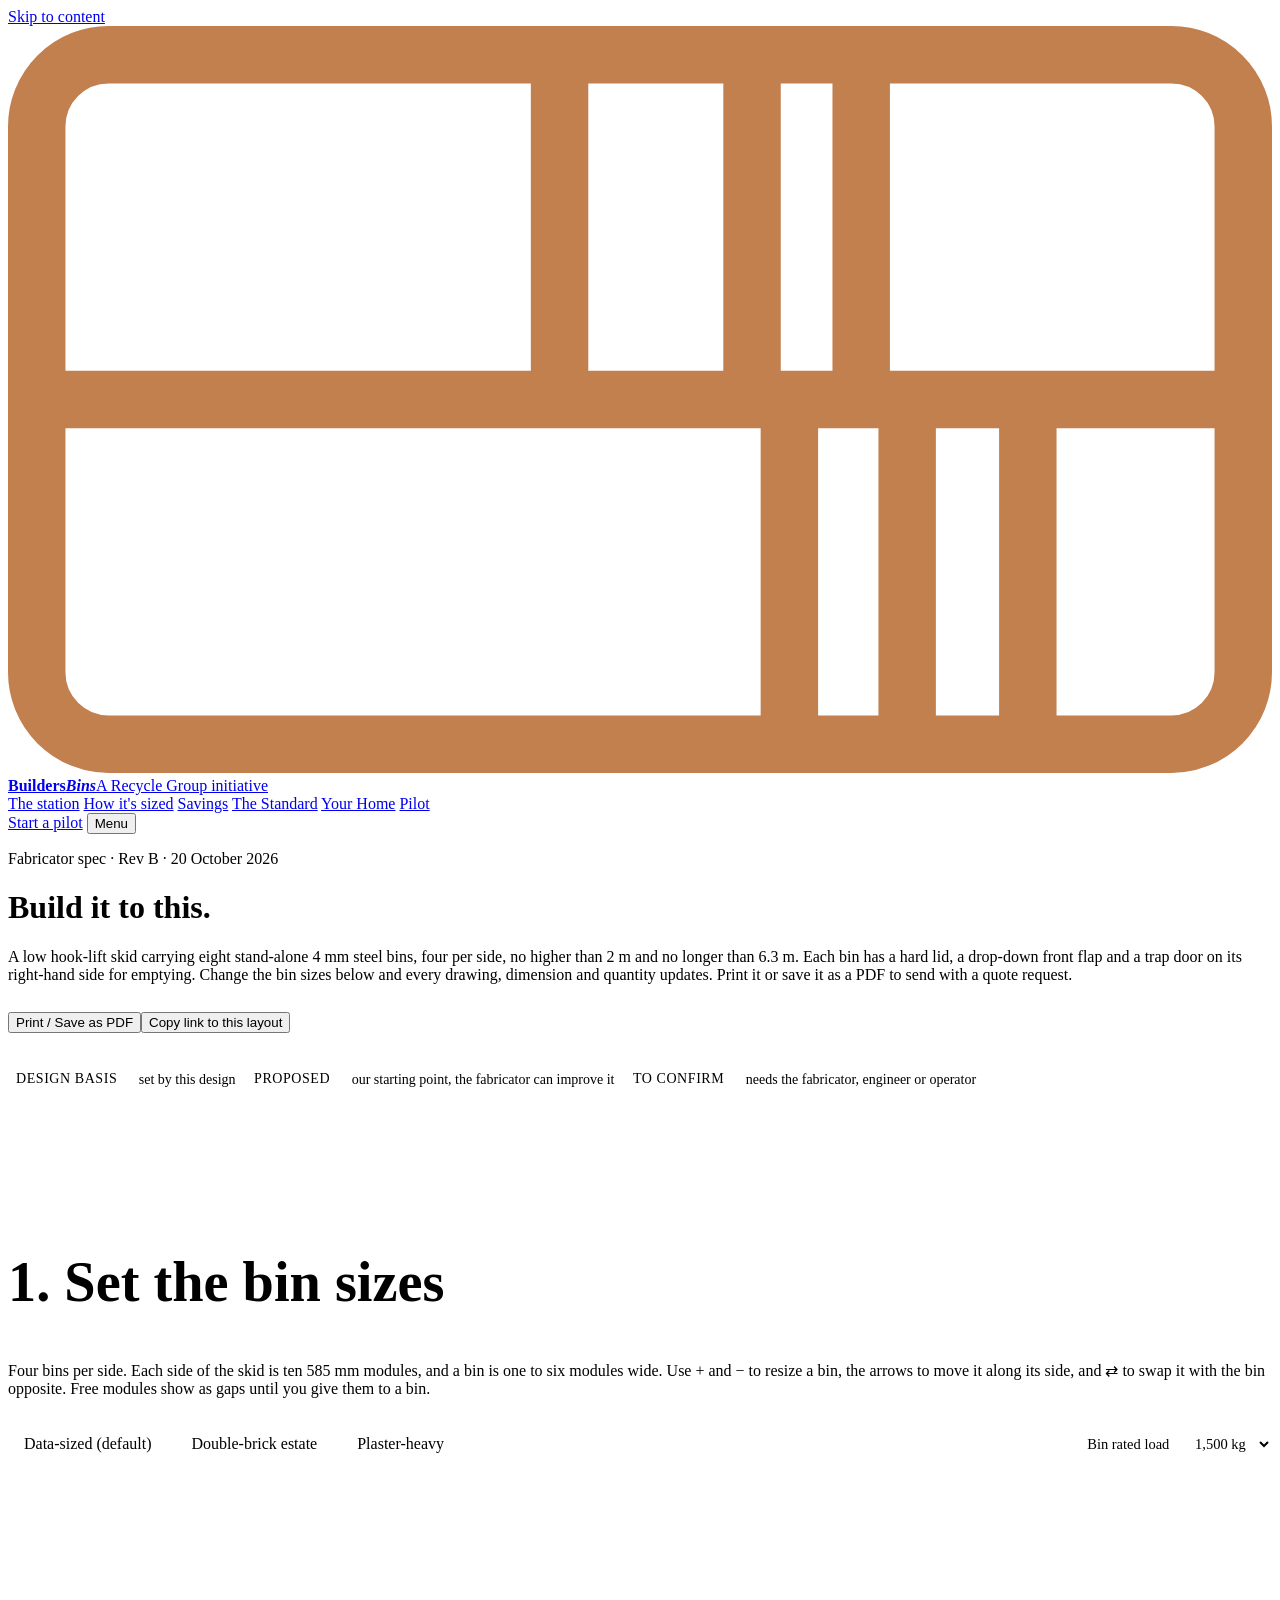
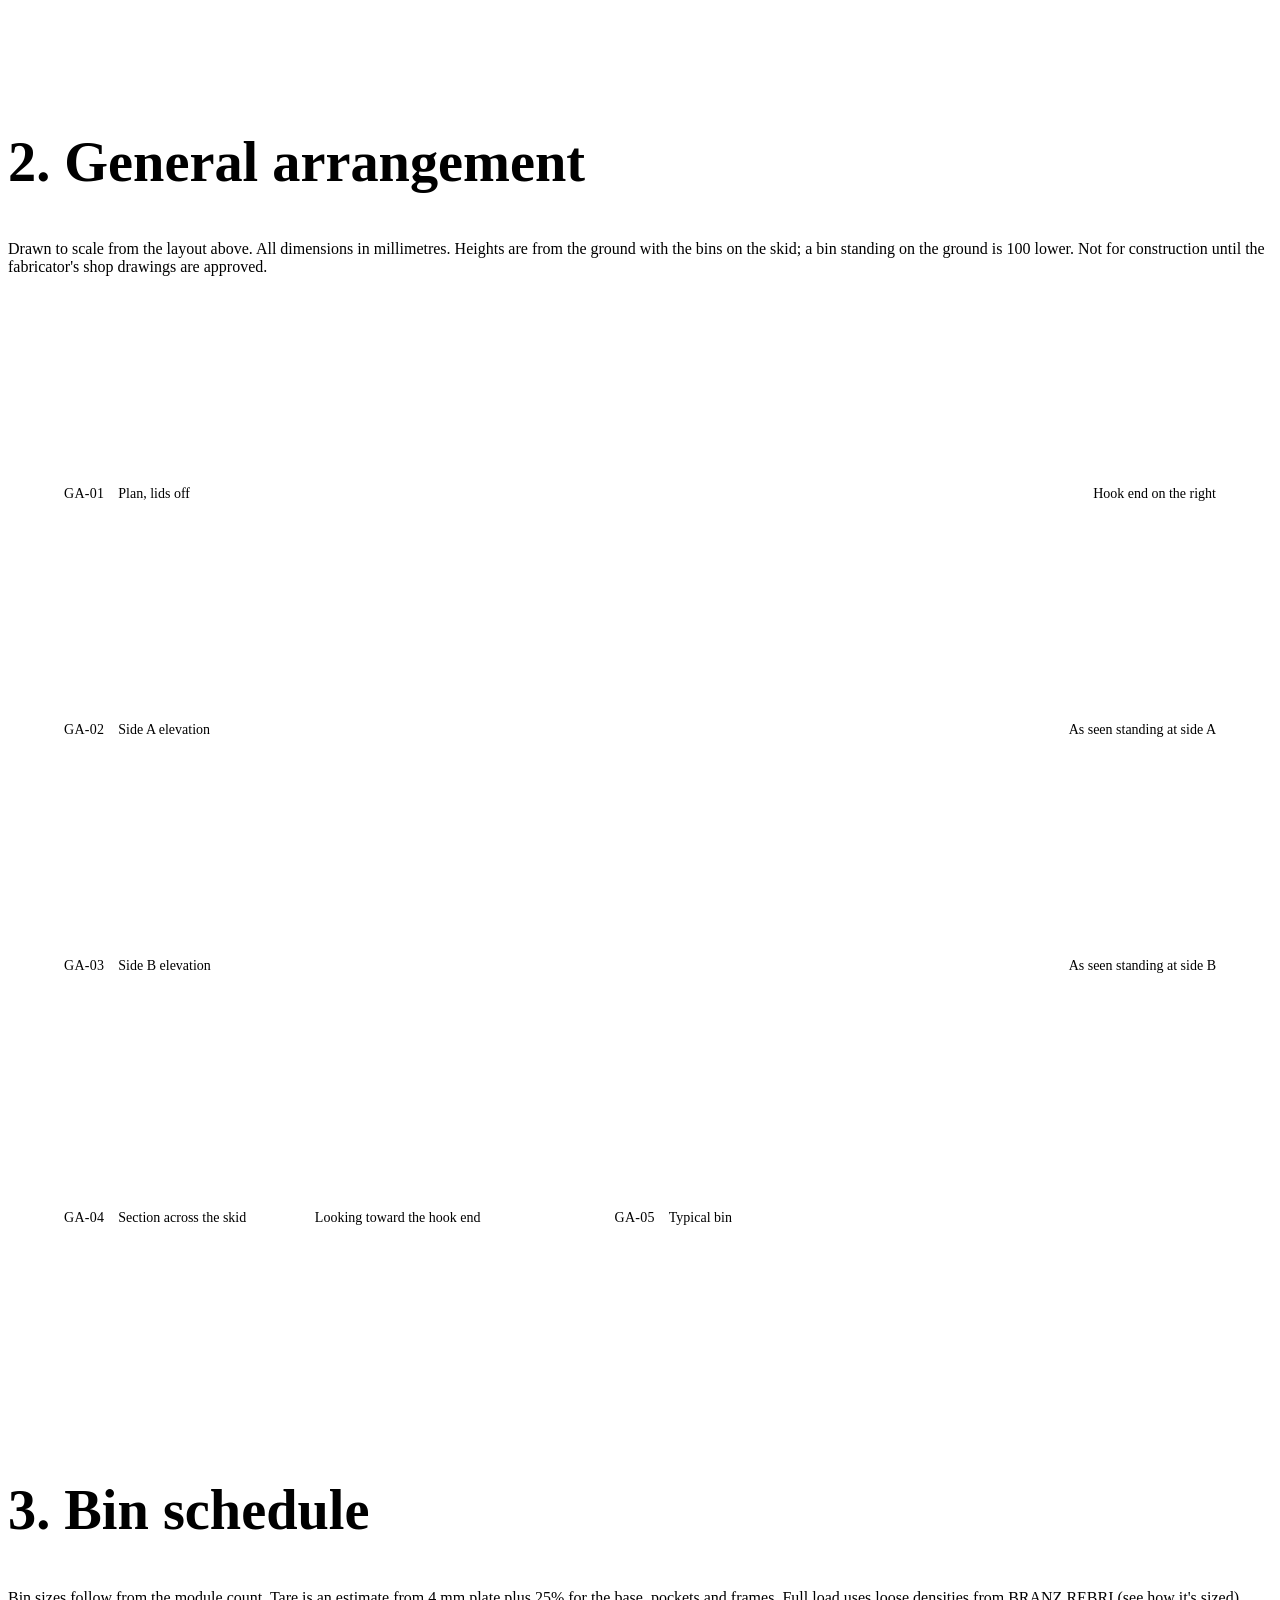
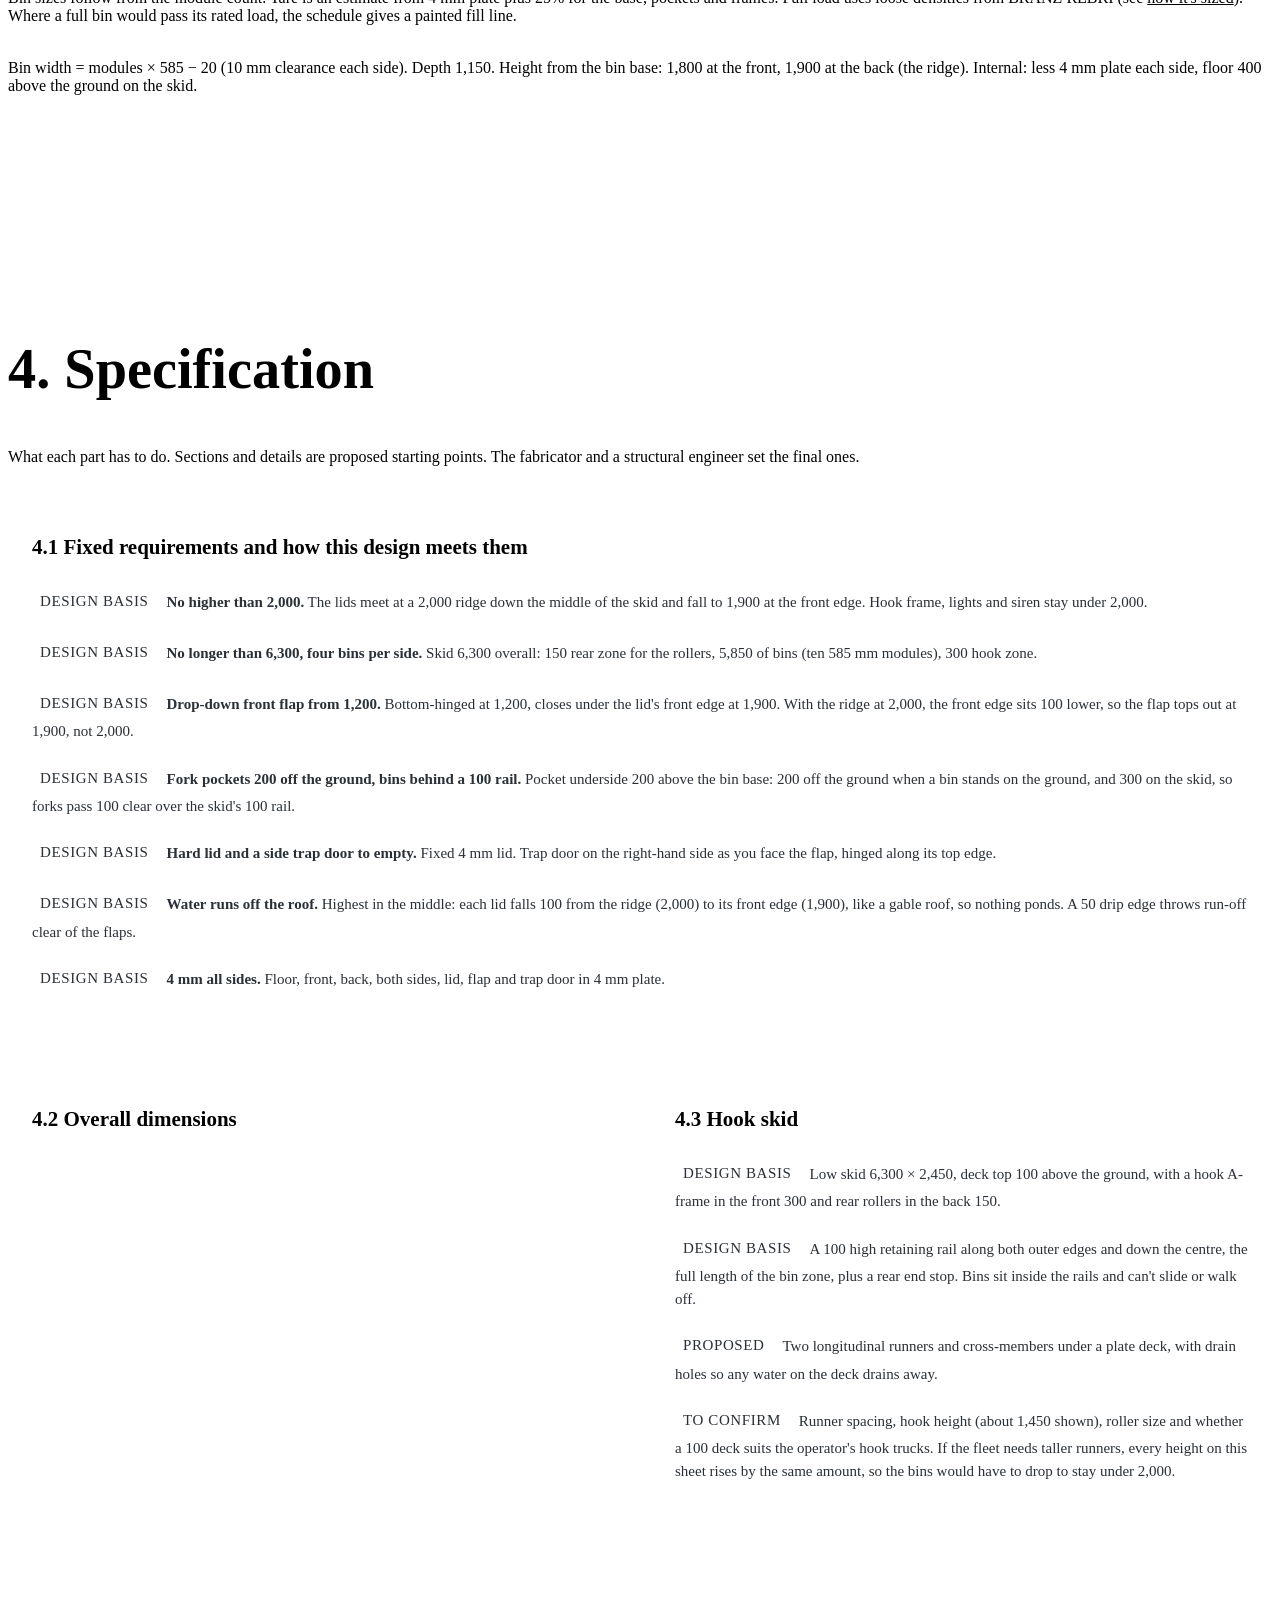
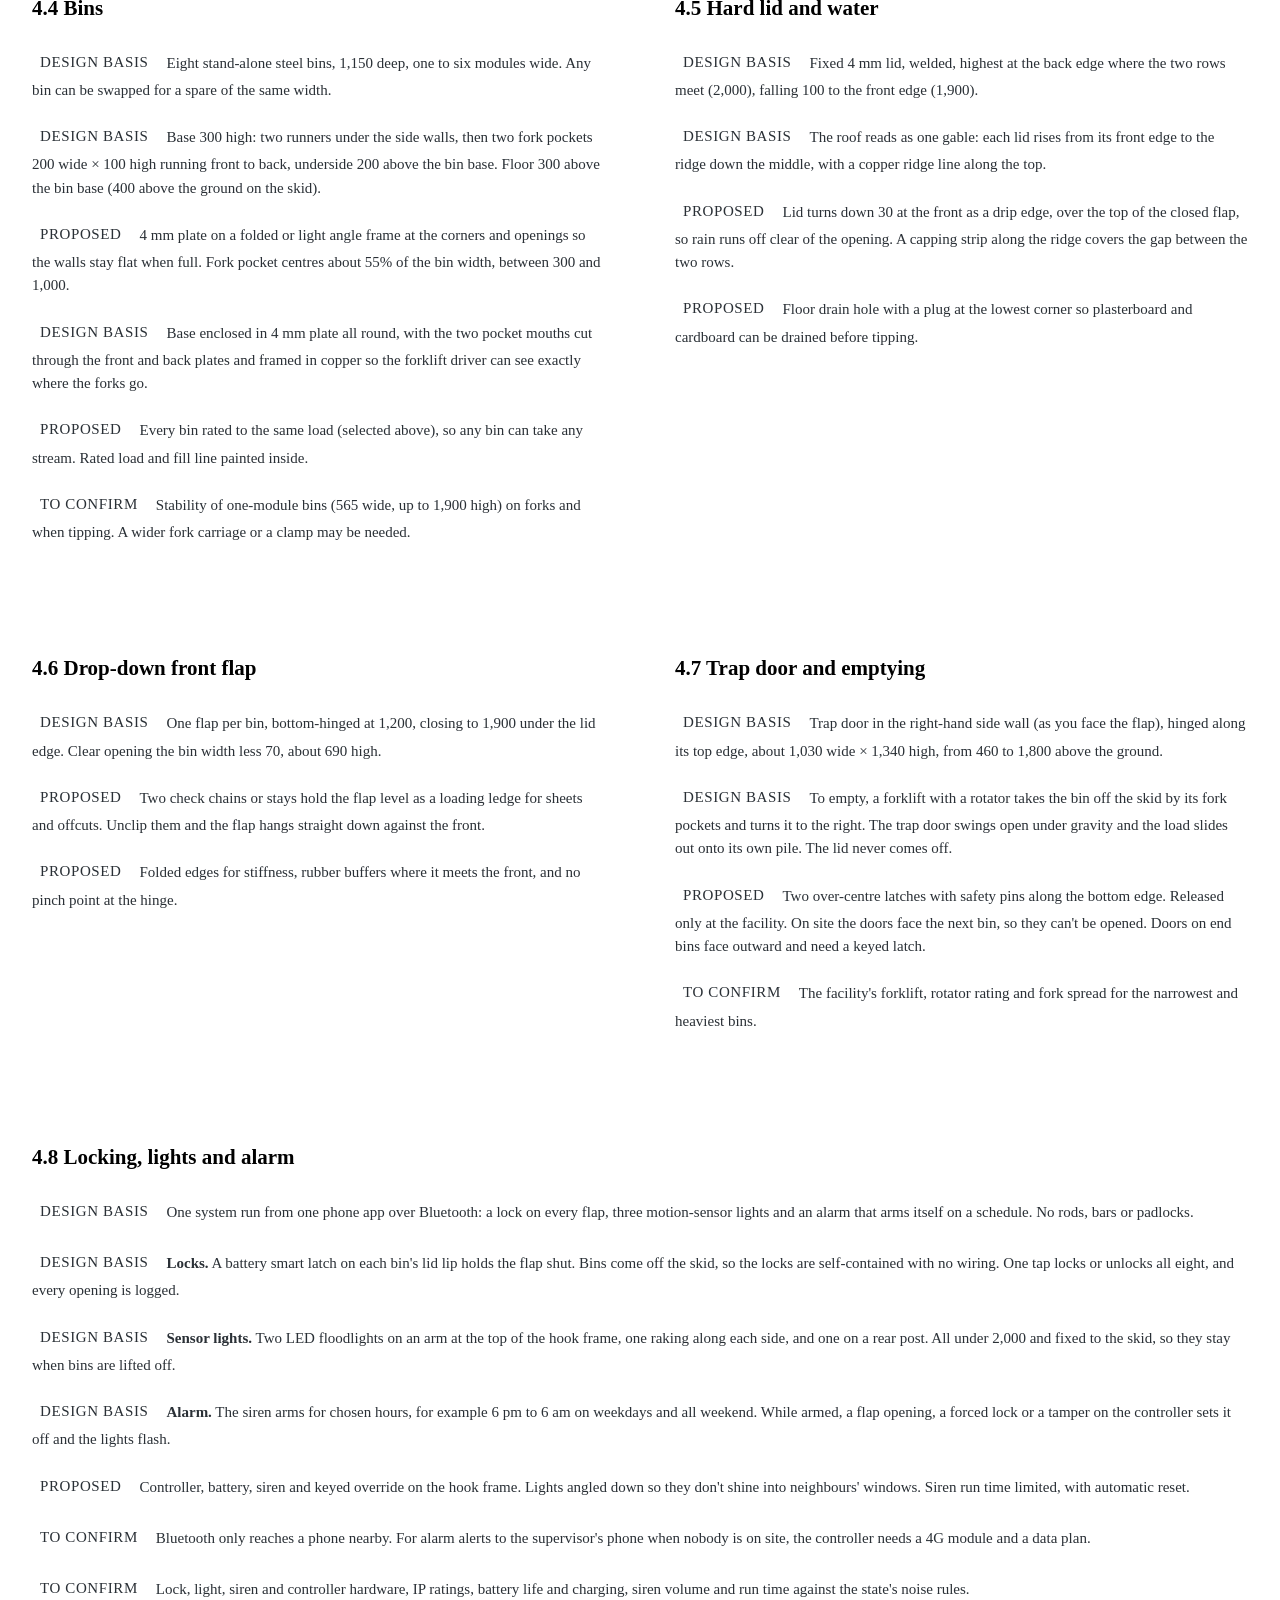
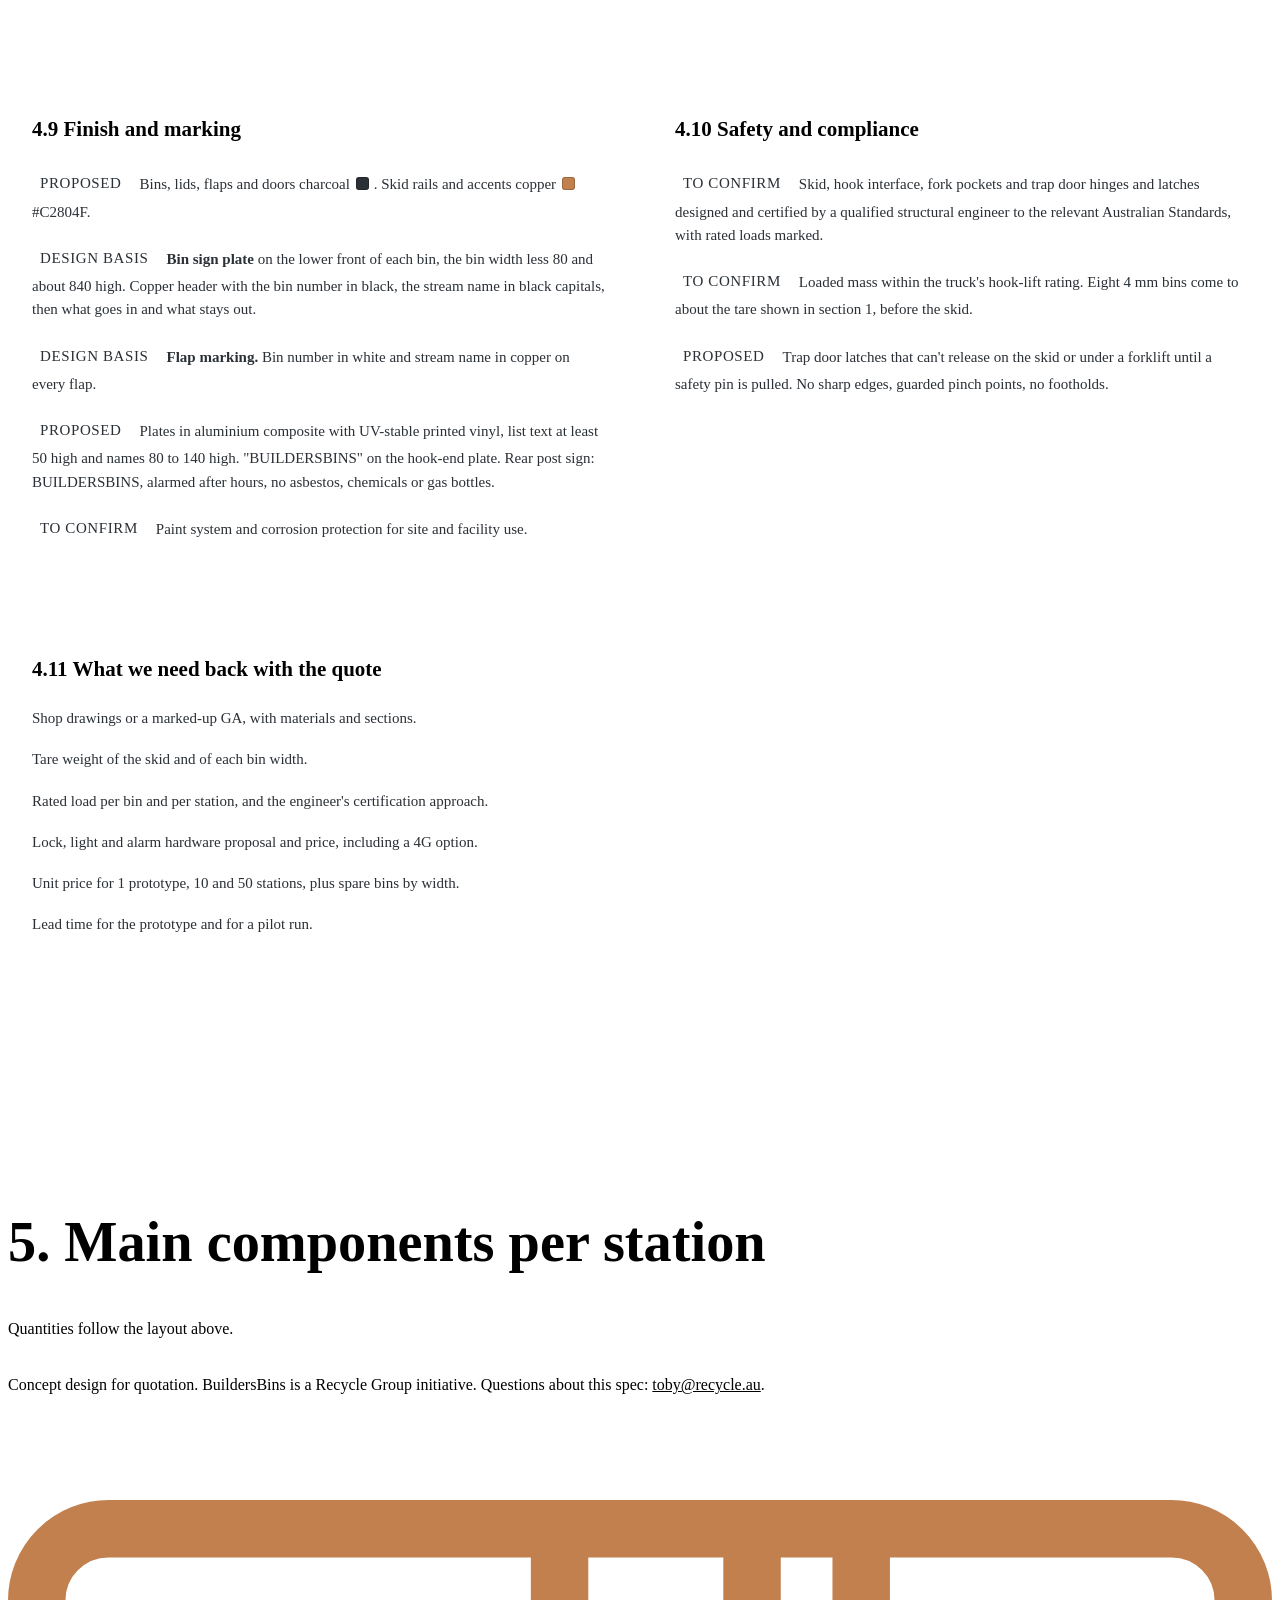
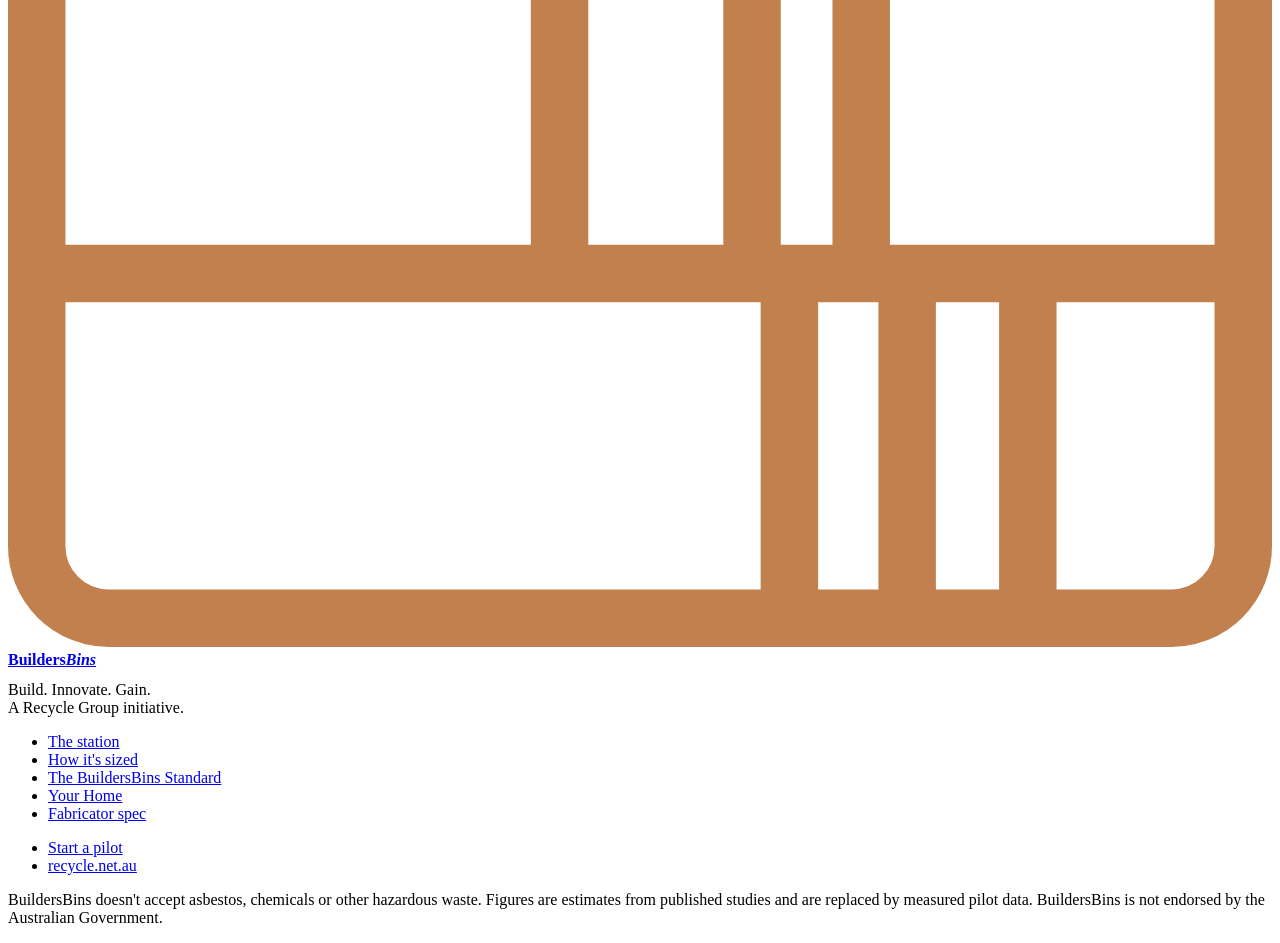
==== spec.html @ a7ca4de5 "Bins: fork pockets as copper-framed holes in an enclosed base; lids read as one gable with a copper " ====
<!doctype html>
<html lang="en-AU">
<head>
<meta charset="utf-8">
<meta name="viewport" content="width=device-width,initial-scale=1">
<title>BuildersBins fabricator spec</title>
<meta name="description" content="General arrangement, compartment schedule and component spec for the BuildersBins station, with adjustable pod sizes.">
<meta property="og:title" content="BuildersBins — Build. Innovate. Gain.">
<meta property="og:description" content="One recycling station per new home. Eight streams. Sized by the data.">
<meta property="og:image" content="img/og.jpg">
<link rel="icon" href="img/favicon.svg" type="image/svg+xml">
<link rel="preconnect" href="https://fonts.googleapis.com"><link rel="preconnect" href="https://fonts.gstatic.com" crossorigin>
<link href="https://fonts.googleapis.com/css2?family=Archivo:wdth,wght@62..125,500..900&family=Inter:wght@400;500;600;700&display=swap" rel="stylesheet">
<link rel="stylesheet" href="css/big.css">
<link rel="stylesheet" href="css/spec.css">
</head>
<body>
<a class="skip" href="#main">Skip to content</a>
<header class="top">
  <div class="wrap">
    <a class="mark" href="./" aria-label="BuildersBins home"><svg class="logo-mark" viewBox="0 0 44 26" aria-hidden="true"><g fill="none" stroke="#C2804F" stroke-width="2"><rect x="1" y="1" width="42" height="24" rx="2.5"/><line x1="1" y1="13" x2="43" y2="13"/><line x1="19.2" y1="1" x2="19.2" y2="13"/><line x1="25.9" y1="1" x2="25.9" y2="13"/><line x1="29.7" y1="1" x2="29.7" y2="13"/><line x1="27.2" y1="13" x2="27.2" y2="25"/><line x1="31.3" y1="13" x2="31.3" y2="25"/><line x1="35.5" y1="13" x2="35.5" y2="25"/></g></svg><b>Builders<i>Bins</i></b><span>A Recycle Group initiative</span></a>
    <nav class="nav" id="nav" aria-label="Main">
      <a href="./#station">The station</a>
      <a href="method.html">How it's sized</a>
      <a href="./#savings">Savings</a>
      <a href="standard.html">The Standard</a>
      <a href="your-home.html">Your Home</a>
      <a href="./#pilot">Pilot</a>
    </nav>
    <a class="btn btn-cu" href="./#pilot">Start a pilot</a>
    <button class="menu" aria-expanded="false" aria-controls="nav">Menu</button>
  </div>
</header>
<main id="main" class="specpage">
<div class="page-hero"><div class="wrap">
  <p class="kicker">Fabricator spec · Rev B · 20 October 2026</p>
  <h1>Build it to this.</h1>
  <p>A low hook-lift skid carrying eight stand-alone 4 mm steel bins, four per side, no higher than 2 m and no longer than 6.3 m. Each bin has a hard lid, a drop-down front flap and a trap door on its right-hand side for emptying. Change the bin sizes below and every drawing, dimension and quantity updates. Print it or save it as a PDF to send with a quote request.</p>
  <div class="cta-row" style="margin-top:28px"><button type="button" class="btn btn-cu" id="printBtn">Print / Save as PDF</button><button type="button" class="btn btn-ghost" id="linkBtn">Copy link to this layout</button></div>
  <p class="status-key"><span class="st st-b">Design basis</span> set by this design &nbsp; <span class="st st-p">Proposed</span> our starting point, the fabricator can improve it &nbsp; <span class="st st-t">To confirm</span> needs the fabricator, engineer or operator</p>
</div></div>

<section class="cfg-sec" aria-labelledby="cfgTitle">
  <div class="wrap">
    <div class="sec-head"><h2 id="cfgTitle">1. Set the bin sizes</h2>
    <p>Four bins per side. Each side of the skid is ten 585 mm modules, and a bin is one to six modules wide. Use + and − to resize a bin, the arrows to move it along its side, and ⇄ to swap it with the bin opposite. Free modules show as gaps until you give them to a bin.</p></div>
    <div class="cfg-top">
      <div class="presets" role="group" aria-label="Layouts">
        <button type="button" data-preset="default" class="chip is-on">Data-sized (default)</button>
        <button type="button" data-preset="brick" class="chip">Double-brick estate</button>
        <button type="button" data-preset="plaster" class="chip">Plaster-heavy</button>
      </div>
      <div class="opts">
        <label>Bin rated load <select id="swlSel"><option value="1000">1,000 kg</option><option value="1500" selected>1,500 kg</option><option value="2000">2,000 kg</option></select></label>
      </div>
    </div>
    <div class="cfg" id="cfg"></div>
    <div class="totals" id="totals" aria-live="polite"></div>
  </div>
</section>

<section class="paper-sec" aria-labelledby="gaTitle">
  <div class="wrap">
    <div class="sec-head"><h2 id="gaTitle">2. General arrangement</h2><p>Drawn to scale from the layout above. All dimensions in millimetres. Heights are from the ground with the bins on the skid; a bin standing on the ground is 100 lower. Not for construction until the fabricator's shop drawings are approved.</p></div>
    <figure class="sheet"><svg id="dPlan" role="img" aria-label="Plan view, lids off"></svg><figcaption><b>GA-01</b> Plan, lids off <span>Hook end on the right</span></figcaption></figure>
    <figure class="sheet"><svg id="dSideA" role="img" aria-label="Side A elevation"></svg><figcaption><b>GA-02</b> Side A elevation <span>As seen standing at side A</span></figcaption></figure>
    <figure class="sheet"><svg id="dSideB" role="img" aria-label="Side B elevation"></svg><figcaption><b>GA-03</b> Side B elevation <span>As seen standing at side B</span></figcaption></figure>
    <div class="sheet-row">
      <figure class="sheet"><svg id="dSection" role="img" aria-label="Cross section through two bins"></svg><figcaption><b>GA-04</b> Section across the skid <span>Looking toward the hook end</span></figcaption></figure>
      <figure class="sheet"><svg id="dPod" role="img" aria-label="Typical bin"></svg><figcaption><b>GA-05</b> Typical bin <span id="podCap"></span></figcaption></figure>
    </div>
  </div>
</section>

<section class="paper-sec" aria-labelledby="schTitle">
  <div class="wrap">
    <div class="sec-head"><h2 id="schTitle">3. Bin schedule</h2><p>Bin sizes follow from the module count. Tare is an estimate from 4 mm plate plus 25% for the base, pockets and frames. Full load uses loose densities from BRANZ REBRI (see <a href="method.html">how it's sized</a>). Where a full bin would pass its rated load, the schedule gives a painted fill line.</p></div>
    <div class="tscroll"><table class="sched" id="sched"></table></div>
    <p class="src" style="margin-top:12px">Bin width = modules × 585 − 20 (10 mm clearance each side). Depth 1,150. Height from the bin base: 1,800 at the front, 1,900 at the back (the ridge). Internal: less 4 mm plate each side, floor 400 above the ground on the skid.</p>
  </div>
</section>

<section class="paper-sec" aria-labelledby="specTitle">
  <div class="wrap">
    <div class="sec-head"><h2 id="specTitle">4. Specification</h2><p>What each part has to do. Sections and details are proposed starting points. The fabricator and a structural engineer set the final ones.</p></div>
    <div class="clauses" id="clauses">

<article class="wide"><h3>4.1 Fixed requirements and how this design meets them</h3><ul>
<li><span class="st st-b">Design basis</span><b>No higher than 2,000.</b> The lids meet at a 2,000 ridge down the middle of the skid and fall to 1,900 at the front edge. Hook frame, lights and siren stay under 2,000.</li>
<li><span class="st st-b">Design basis</span><b>No longer than 6,300, four bins per side.</b> Skid 6,300 overall: 150 rear zone for the rollers, 5,850 of bins (ten 585 mm modules), 300 hook zone.</li>
<li><span class="st st-b">Design basis</span><b>Drop-down front flap from 1,200.</b> Bottom-hinged at 1,200, closes under the lid's front edge at 1,900. With the ridge at 2,000, the front edge sits 100 lower, so the flap tops out at 1,900, not 2,000.</li>
<li><span class="st st-b">Design basis</span><b>Fork pockets 200 off the ground, bins behind a 100 rail.</b> Pocket underside 200 above the bin base: 200 off the ground when a bin stands on the ground, and 300 on the skid, so forks pass 100 clear over the skid's 100 rail.</li>
<li><span class="st st-b">Design basis</span><b>Hard lid and a side trap door to empty.</b> Fixed 4 mm lid. Trap door on the right-hand side as you face the flap, hinged along its top edge.</li>
<li><span class="st st-b">Design basis</span><b>Water runs off the roof.</b> Highest in the middle: each lid falls 100 from the ridge (2,000) to its front edge (1,900), like a gable roof, so nothing ponds. A 50 drip edge throws run-off clear of the flaps.</li>
<li><span class="st st-b">Design basis</span><b>4 mm all sides.</b> Floor, front, back, both sides, lid, flap and trap door in 4 mm plate.</li>
</ul></article>

<article><h3>4.2 Overall dimensions</h3><ul id="dimList"></ul></article>

<article><h3>4.3 Hook skid</h3><ul>
<li><span class="st st-b">Design basis</span>Low skid 6,300 × 2,450, deck top 100 above the ground, with a hook A-frame in the front 300 and rear rollers in the back 150.</li>
<li><span class="st st-b">Design basis</span>A 100 high retaining rail along both outer edges and down the centre, the full length of the bin zone, plus a rear end stop. Bins sit inside the rails and can't slide or walk off.</li>
<li><span class="st st-p">Proposed</span>Two longitudinal runners and cross-members under a plate deck, with drain holes so any water on the deck drains away.</li>
<li><span class="st st-t">To confirm</span>Runner spacing, hook height (about 1,450 shown), roller size and whether a 100 deck suits the operator's hook trucks. If the fleet needs taller runners, every height on this sheet rises by the same amount, so the bins would have to drop to stay under 2,000.</li>
</ul></article>

<article><h3>4.4 Bins</h3><ul>
<li><span class="st st-b">Design basis</span>Eight stand-alone steel bins, 1,150 deep, one to six modules wide. Any bin can be swapped for a spare of the same width.</li>
<li><span class="st st-b">Design basis</span>Base 300 high: two runners under the side walls, then two fork pockets 200 wide × 100 high running front to back, underside 200 above the bin base. Floor 300 above the bin base (400 above the ground on the skid).</li>
<li><span class="st st-p">Proposed</span>4 mm plate on a folded or light angle frame at the corners and openings so the walls stay flat when full. Fork pocket centres about 55% of the bin width, between 300 and 1,000.</li>
<li><span class="st st-b">Design basis</span>Base enclosed in 4 mm plate all round, with the two pocket mouths cut through the front and back plates and framed in copper so the forklift driver can see exactly where the forks go.</li>
<li><span class="st st-p">Proposed</span>Every bin rated to the same load (selected above), so any bin can take any stream. Rated load and fill line painted inside.</li>
<li><span class="st st-t">To confirm</span>Stability of one-module bins (565 wide, up to 1,900 high) on forks and when tipping. A wider fork carriage or a clamp may be needed.</li>
</ul></article>

<article><h3>4.5 Hard lid and water</h3><ul>
<li><span class="st st-b">Design basis</span>Fixed 4 mm lid, welded, highest at the back edge where the two rows meet (2,000), falling 100 to the front edge (1,900).</li>
<li><span class="st st-b">Design basis</span>The roof reads as one gable: each lid rises from its front edge to the ridge down the middle, with a copper ridge line along the top.</li>
<li><span class="st st-p">Proposed</span>Lid turns down 30 at the front as a drip edge, over the top of the closed flap, so rain runs off clear of the opening. A capping strip along the ridge covers the gap between the two rows.</li>
<li><span class="st st-p">Proposed</span>Floor drain hole with a plug at the lowest corner so plasterboard and cardboard can be drained before tipping.</li>
</ul></article>

<article><h3>4.6 Drop-down front flap</h3><ul>
<li><span class="st st-b">Design basis</span>One flap per bin, bottom-hinged at 1,200, closing to 1,900 under the lid edge. Clear opening the bin width less 70, about 690 high.</li>
<li><span class="st st-p">Proposed</span>Two check chains or stays hold the flap level as a loading ledge for sheets and offcuts. Unclip them and the flap hangs straight down against the front.</li>
<li><span class="st st-p">Proposed</span>Folded edges for stiffness, rubber buffers where it meets the front, and no pinch point at the hinge.</li>
</ul></article>

<article><h3>4.7 Trap door and emptying</h3><ul>
<li><span class="st st-b">Design basis</span>Trap door in the right-hand side wall (as you face the flap), hinged along its top edge, about 1,030 wide × 1,340 high, from 460 to 1,800 above the ground.</li>
<li><span class="st st-b">Design basis</span>To empty, a forklift with a rotator takes the bin off the skid by its fork pockets and turns it to the right. The trap door swings open under gravity and the load slides out onto its own pile. The lid never comes off.</li>
<li><span class="st st-p">Proposed</span>Two over-centre latches with safety pins along the bottom edge. Released only at the facility. On site the doors face the next bin, so they can't be opened. Doors on end bins face outward and need a keyed latch.</li>
<li><span class="st st-t">To confirm</span>The facility's forklift, rotator rating and fork spread for the narrowest and heaviest bins.</li>
</ul></article>

<article class="wide"><h3>4.8 Locking, lights and alarm</h3><ul>
<li><span class="st st-b">Design basis</span>One system run from one phone app over Bluetooth: a lock on every flap, three motion-sensor lights and an alarm that arms itself on a schedule. No rods, bars or padlocks.</li>
<li><span class="st st-b">Design basis</span><b>Locks.</b> A battery smart latch on each bin's lid lip holds the flap shut. Bins come off the skid, so the locks are self-contained with no wiring. One tap locks or unlocks all eight, and every opening is logged.</li>
<li><span class="st st-b">Design basis</span><b>Sensor lights.</b> Two LED floodlights on an arm at the top of the hook frame, one raking along each side, and one on a rear post. All under 2,000 and fixed to the skid, so they stay when bins are lifted off.</li>
<li><span class="st st-b">Design basis</span><b>Alarm.</b> The siren arms for chosen hours, for example 6 pm to 6 am on weekdays and all weekend. While armed, a flap opening, a forced lock or a tamper on the controller sets it off and the lights flash.</li>
<li><span class="st st-p">Proposed</span>Controller, battery, siren and keyed override on the hook frame. Lights angled down so they don't shine into neighbours' windows. Siren run time limited, with automatic reset.</li>
<li><span class="st st-t">To confirm</span>Bluetooth only reaches a phone nearby. For alarm alerts to the supervisor's phone when nobody is on site, the controller needs a 4G module and a data plan.</li>
<li><span class="st st-t">To confirm</span>Lock, light, siren and controller hardware, IP ratings, battery life and charging, siren volume and run time against the state's noise rules.</li>
</ul></article>

<article><h3>4.9 Finish and marking</h3><ul>
<li><span class="st st-p">Proposed</span>Bins, lids, flaps and doors charcoal <span class="sw" style="background:#2A3036"></span>. Skid rails and accents copper <span class="sw" style="background:#C2804F"></span>#C2804F.</li>
<li><span class="st st-b">Design basis</span><b>Bin sign plate</b> on the lower front of each bin, the bin width less 80 and about 840 high. Copper header with the bin number in black, the stream name in black capitals, then what goes in and what stays out.</li>
<li><span class="st st-b">Design basis</span><b>Flap marking.</b> Bin number in white and stream name in copper on every flap.</li>
<li><span class="st st-p">Proposed</span>Plates in aluminium composite with UV-stable printed vinyl, list text at least 50 high and names 80 to 140 high. "BUILDERSBINS" on the hook-end plate. Rear post sign: BUILDERSBINS, alarmed after hours, no asbestos, chemicals or gas bottles.</li>
<li><span class="st st-t">To confirm</span>Paint system and corrosion protection for site and facility use.</li>
</ul></article>

<article><h3>4.10 Safety and compliance</h3><ul>
<li><span class="st st-t">To confirm</span>Skid, hook interface, fork pockets and trap door hinges and latches designed and certified by a qualified structural engineer to the relevant Australian Standards, with rated loads marked.</li>
<li><span class="st st-t">To confirm</span>Loaded mass within the truck's hook-lift rating. Eight 4 mm bins come to about the tare shown in section 1, before the skid.</li>
<li><span class="st st-p">Proposed</span>Trap door latches that can't release on the skid or under a forklift until a safety pin is pulled. No sharp edges, guarded pinch points, no footholds.</li>
</ul></article>

<article><h3>4.11 What we need back with the quote</h3><ul>
<li>Shop drawings or a marked-up GA, with materials and sections.</li>
<li>Tare weight of the skid and of each bin width.</li>
<li>Rated load per bin and per station, and the engineer's certification approach.</li>
<li>Lock, light and alarm hardware proposal and price, including a 4G option.</li>
<li>Unit price for 1 prototype, 10 and 50 stations, plus spare bins by width.</li>
<li>Lead time for the prototype and for a pilot run.</li>
</ul></article>

    </div>
  </div>
</section>

<section class="paper-sec" aria-labelledby="bomTitle">
  <div class="wrap">
    <div class="sec-head"><h2 id="bomTitle">5. Main components per station</h2><p>Quantities follow the layout above.</p></div>
    <div class="tscroll"><table class="sched bom" id="bom"></table></div>
    <p class="src" style="margin-top:16px">Concept design for quotation. BuildersBins is a Recycle Group initiative. Questions about this spec: <a href="mailto:toby@recycle.au?subject=BuildersBins%20fabricator%20spec">toby@recycle.au</a>.</p>
  </div>
</section>
</main>

<script type="module" src="js/spec.js"></script>
<footer>
  <div class="wrap">
    <div><a class="mark" href="./" aria-label="BuildersBins home"><svg class="logo-mark" viewBox="0 0 44 26" aria-hidden="true"><g fill="none" stroke="#C2804F" stroke-width="2"><rect x="1" y="1" width="42" height="24" rx="2.5"/><line x1="1" y1="13" x2="43" y2="13"/><line x1="19.2" y1="1" x2="19.2" y2="13"/><line x1="25.9" y1="1" x2="25.9" y2="13"/><line x1="29.7" y1="1" x2="29.7" y2="13"/><line x1="27.2" y1="13" x2="27.2" y2="25"/><line x1="31.3" y1="13" x2="31.3" y2="25"/><line x1="35.5" y1="13" x2="35.5" y2="25"/></g></svg><b>Builders<i>Bins</i></b></a><p style="margin-top:12px">Build. Innovate. Gain.<br>A Recycle Group initiative.</p></div>
    <ul><li><a href="./#station">The station</a></li><li><a href="method.html">How it's sized</a></li><li><a href="standard.html">The BuildersBins Standard</a></li><li><a href="your-home.html">Your Home</a></li><li><a href="spec.html">Fabricator spec</a></li></ul>
    <ul><li><a href="./#pilot">Start a pilot</a></li><li><a href="https://recycle.net.au" rel="noopener">recycle.net.au</a></li></ul>
    <p class="fine">BuildersBins doesn't accept asbestos, chemicals or other hazardous waste. Figures are estimates from published studies and are replaced by measured pilot data. BuildersBins is not endorsed by the Australian Government.</p>
  </div>
</footer>
</body>
</html>
---- css/spec.css ----
/* BuildersBins fabricator spec */
.specpage .sec-head h2{font-size:clamp(34px,4.4vw,60px)}
.status-key{margin-top:26px;font-size:14px;color:var(--muted);line-height:2.2}
.st{display:inline-block;font:700 11.5px/1 var(--body);letter-spacing:.04em;text-transform:uppercase;padding:5px 8px;border-radius:3px;margin-right:10px;vertical-align:1px;white-space:nowrap}
.st-b{background:var(--steel3);color:var(--text)}
.st-p{background:var(--copper);color:var(--ink)}
.st-t{background:none;color:var(--copper);box-shadow:inset 0 0 0 1.5px var(--copper)}
.paper-sec .st-b{background:var(--ink);color:var(--concrete)}
.paper-sec .st-t{color:var(--copper3);box-shadow:inset 0 0 0 1.5px var(--copper3)}

.cfg-sec{padding:clamp(48px,7vw,96px) 0}
.cfg-sec .sec-head p{color:var(--muted)}
.cfg-top{display:flex;flex-wrap:wrap;gap:16px 32px;justify-content:space-between;align-items:center;margin:28px 0 22px}
.presets{display:flex;flex-wrap:wrap;gap:8px}
.chip{background:none;border:1.5px solid var(--line2);color:var(--muted);border-radius:999px;padding:9px 16px;font:600 14.5px var(--body);cursor:pointer}
.chip:hover{color:var(--text);border-color:var(--text)} .chip.is-on{background:var(--text);color:var(--ink);border-color:var(--text)}
.opts{display:flex;flex-wrap:wrap;gap:12px 22px;font-size:14.5px;color:var(--muted)}
.opts select{margin-left:8px;background:var(--steel2);color:var(--text);border:1px solid var(--line2);border-radius:6px;padding:8px 10px;font:500 14.5px var(--body)}
.cfg{display:grid;grid-template-columns:1fr 1fr;gap:20px}
.cfg-side{background:var(--steel);border:1px solid var(--line);border-radius:10px;padding:20px}
.cfg-side h3{font-size:22px;font-stretch:112%;display:flex;justify-content:space-between;align-items:baseline;gap:12px;margin-bottom:14px}
.cfg-side h3 span{font:600 13.5px var(--body)} .ok{color:var(--muted)} .warn{color:var(--copper)}
.strip{display:flex;gap:4px;height:34px;margin-bottom:12px}
.strip i{display:flex;align-items:center;justify-content:center;background:var(--copper3);border-radius:4px;font-style:normal;min-width:0;position:relative}
.strip i::after{content:"";position:absolute;inset:0;background:repeating-linear-gradient(90deg,transparent 0 calc(100% / var(--n,1) - 1px),rgba(14,17,20,.35) 0 calc(100% / var(--n,1)))}
.strip b{font:800 13px var(--display);color:var(--text)}
.strip .free{background:repeating-linear-gradient(45deg,var(--steel3) 0 4px,transparent 4px 9px);border:1px dashed var(--line2)}
.pod-row{display:grid;grid-template-columns:40px 1fr auto;gap:12px;align-items:center;padding:10px 0;border-top:1px solid var(--line)}
.pod-row .num{font:800 20px var(--display);color:var(--copper)}
.pod-row .nm{font-weight:600;font-size:15.5px;line-height:1.3}
.pod-row .nm small{display:block;font-weight:400;font-size:13px;color:var(--dim)}
.ctl{display:flex;align-items:center;gap:4px}
.ctl b{min-width:26px;text-align:center;font:800 18px var(--display)}
.ctl button{min-width:36px;height:36px;border-radius:8px;border:1px solid var(--line2);background:var(--steel2);color:var(--text);font:600 14px var(--body);cursor:pointer;padding:0 6px}
.ctl button:hover:not(:disabled){border-color:var(--copper);color:var(--copper)}
.ctl button:disabled{opacity:.28;cursor:default}
.ctl button[data-a="minus"],.ctl button[data-a="plus"]{font-size:20px;background:var(--steel3)}
.totals{display:grid;grid-template-columns:repeat(4,1fr);gap:1px;background:var(--line);border:1px solid var(--line);border-radius:10px;overflow:hidden;margin-top:20px}
.totals div{background:var(--night);padding:18px 20px}
.totals b{display:block;font:800 clamp(24px,2.6vw,34px)/1 var(--display);font-stretch:112%}
.totals span{font-size:13.5px;color:var(--muted)}
.totals .warn,.totals .cfgline{grid-column:1/-1;background:var(--night);padding:12px 20px;font-size:14px;margin:0}
.totals .cfgline{color:var(--dim)}
@media (max-width:900px){.cfg{grid-template-columns:1fr}.totals{grid-template-columns:1fr 1fr}}
@media (max-width:520px){.ctl button{min-width:32px;height:34px}.ctl button[data-a="left"],.ctl button[data-a="right"]{display:none}.pod-row{grid-template-columns:32px 1fr auto;gap:8px}}

.paper-sec{background:var(--concrete);color:var(--ink);padding:clamp(48px,7vw,96px) 0;border-top:1px solid var(--inkline)}
.paper-sec .sec-head p{color:var(--inkmuted)}
.paper-sec a{color:var(--copper3)}
.sheet{background:#fff;border:1px solid var(--inkline);border-radius:6px;margin-top:22px;overflow-x:auto}
.sheet svg{width:100%;min-width:720px;height:auto;padding:12px}
.sheet figcaption{display:flex;flex-wrap:wrap;gap:6px 14px;align-items:baseline;border-top:1px solid var(--inkline);padding:10px 16px;font-size:14px}
.sheet figcaption b{font:800 15px var(--display);letter-spacing:.02em}
.sheet figcaption span{color:var(--inkmuted);margin-left:auto}
.sheet-row{display:grid;grid-template-columns:1fr 1.35fr;gap:22px}
.sheet-row .sheet svg{min-width:460px}
@media (max-width:900px){.sheet-row{grid-template-columns:1fr}}

/* drawing styles (user units = mm) */
.sheet svg{--k:1}
.sheet .body{fill:#fff;stroke:#0E1114;stroke-width:14}
.sheet .void{fill:#F3F4F5;stroke:none}
.sheet .lower{fill:#262C32;stroke:#0E1114;stroke-width:8}
.sheet .frame{fill:none;stroke:#0E1114;stroke-width:8;stroke-dasharray:50 30}
.sheet .roof{fill:#2A3036;stroke:#0E1114;stroke-width:8}
.sheet .band{fill:#C2804F;stroke:none}
.sheet .eye{fill:#C2804F;stroke:#5E3A22;stroke-width:8}
.sheet .chassis{fill:#5c656d;stroke:#0E1114;stroke-width:8}
.sheet .hook{fill:none;stroke:#7b858e;stroke-width:22;stroke-dasharray:60 30}
.sheet .ground{stroke:#0E1114;stroke-width:10}
.sheet .post{stroke:#0E1114;stroke-width:14}
.sheet .spine{stroke:#0E1114;stroke-width:40}
.sheet .pod{fill:rgba(194,128,79,.16);stroke:#8F603F;stroke-width:12}
.sheet .podin{fill:none;stroke:#8F603F;stroke-width:6;stroke-dasharray:40 26}
.sheet .flap{stroke:#C2804F;stroke-width:36;stroke-linecap:butt}
.sheet .flapleaf{fill:#3A4148;stroke:#0E1114;stroke-width:8}
.sheet .free{stroke:#9aa3ab;stroke-width:6;stroke-dasharray:30 20}
.sheet text{font-family:var(--body);fill:#0E1114}
.sheet .sign{fill:#F4F6F7;stroke:#0E1114;stroke-width:8}
.sheet .signno{font:800 calc(190px * var(--k)) var(--display);fill:#0E1114}
.sheet .signname{font:800 calc(110px * var(--k)) var(--display);fill:#0E1114}
.sheet .signname.sm{font-size:calc(70px * var(--k))}
.sheet .flapno{font:800 calc(150px * var(--k)) var(--display);fill:#EEF1F3}
.sheet .listbar{fill:#9aa3ab;stroke:none} .sheet .listbar.no{fill:#C2804F}
.sheet .pockethid{fill:none;stroke:#59626a;stroke-width:6;stroke-dasharray:30 20}
.sheet .pocket{fill:#0B0D0F;stroke:#C2804F;stroke-width:14}
.sheet .door{stroke:#C2804F;stroke-width:30}
.sheet .doorface{fill:none;stroke:#8F603F;stroke-width:8;stroke-dasharray:40 24}
.sheet .doorface.solid{fill:#3A4148;stroke:#0E1114;stroke-dasharray:none}
.sheet .hingeline{stroke:#C2804F;stroke-width:22}
.sheet .lidline{fill:#2A3036;stroke:#0E1114;stroke-width:6}
.sheet .ledge{stroke:#3A4148;stroke-width:14;stroke-dasharray:40 24}
.sheet .lockdot{fill:#C2804F;stroke:#0E1114;stroke-width:6}
.sheet .lamp{fill:#FFF3D6;stroke:#0E1114;stroke-width:10}
.sheet .lampdot{fill:#FFF3D6;stroke:#0E1114;stroke-width:12}
.sheet .ctrl{fill:#14181C;stroke:#C2804F;stroke-width:10}
.sheet .tiny{font-weight:700;font-size:calc(64px * var(--k));letter-spacing:.05em;fill:#59626a}
.sheet .ctrl + text.tiny{fill:#EEF1F3}
.sheet .bayno{font:800 calc(260px * var(--k)) var(--display);fill:#5E3A22}
.sheet .bayname{font-weight:600;font-size:calc(108px * var(--k))}
.sheet .baysub{font-size:calc(90px * var(--k));fill:#59626a}
.sheet .elno-unused{font:800 calc(300px * var(--k)) var(--display);fill:#C2804F}
.sheet .elname{font-weight:700;font-size:calc(100px * var(--k));fill:#fff;letter-spacing:.04em}
.sheet .sidelbl{font:800 calc(220px * var(--k)) var(--display);fill:#9aa3ab}
.sheet .note{font-weight:700;font-size:calc(92px * var(--k));letter-spacing:.06em;fill:#59626a}
.sheet .dim line{stroke:#0E1114;stroke-width:6}
.sheet .dim line.ext{stroke:#8a939b;stroke-width:4}
.sheet .dim text{font-weight:600;font-size:calc(100px * var(--k))}
.sheet .dim.sm text{font-size:calc(84px * var(--k))}

.tscroll{overflow-x:auto;margin-top:22px;background:#fff;border:1px solid var(--inkline);border-radius:6px}
.sched{width:100%;border-collapse:collapse;font-size:14px;font-variant-numeric:tabular-nums}
.sched th{font:700 12px/1.25 var(--body);text-transform:uppercase;letter-spacing:.04em;text-align:left;color:var(--inkmuted);padding:12px 12px;border-bottom:2px solid var(--ink);vertical-align:bottom}
.sched td{padding:11px 12px;border-bottom:1px solid var(--inkline);white-space:nowrap}
.sched td.n{font:800 16px var(--display);color:var(--copper3)}
.sched tr.over td:last-child{color:var(--copper3);font-weight:700}
.sched tfoot td{font-weight:700;border-bottom:0;border-top:2px solid var(--ink)}
.bom td:first-child{white-space:normal}
.clauses{display:grid;grid-template-columns:1fr 1fr;gap:22px;margin-top:26px}
.clauses article.wide{grid-column:1/-1}
.clauses article{background:#fff;border:1px solid var(--inkline);border-radius:6px;padding:22px 24px}
.clauses h3{font-size:21px;font-stretch:110%;margin-bottom:12px}
.clauses ul{list-style:none;padding:0}
.clauses li{font-size:15px;line-height:1.55;padding:9px 0;border-top:1px solid var(--inkline);color:#2a3036}
.clauses li:first-child{border-top:0}
.sw{display:inline-block;width:13px;height:13px;border-radius:3px;margin:0 5px -1px 2px;box-shadow:inset 0 0 0 1px rgba(0,0,0,.2)}
@media (max-width:900px){.clauses{grid-template-columns:1fr}}

/* print / PDF */
@media print{
  @page{size:A4 landscape;margin:12mm}
  html,body{background:#fff!important;color:#0E1114}
  .top,footer,.skip,.cta-row,.presets,.opts,.ctl,.cfg-sec .sec-head p,.status-key{display:none!important}
  .page-hero{padding:0 0 10px;border:0}
  .page-hero h1{font-size:30pt;color:#0E1114}
  .page-hero p{color:#2a3036;font-size:11pt;max-width:none;margin-top:6px}
  .page-hero .kicker{color:#5E3A22;margin-bottom:4px}
  .wrap{max-width:none;padding:0}
  .cfg-sec,.paper-sec{background:#fff!important;color:#0E1114;padding:8px 0;border:0}
  .cfg-sec h2,.paper-sec h2{font-size:17pt}
  .sec-head{margin-bottom:0}
  .cfg{grid-template-columns:1fr 1fr;gap:10px}
  .cfg-side{background:#fff;border:1px solid #ccc;padding:10px}
  .cfg-side h3{font-size:13pt;margin-bottom:6px}
  .pod-row{padding:4px 0;border-color:#ddd}
  .pod-row .nm small{color:#555}
  .totals{background:#ccc;border-color:#ccc}
  .totals div,.totals .cfgline,.totals .warn{background:#fff;color:#0E1114}
  .totals span,.totals .cfgline{color:#444}
  .sheet,.tscroll,.clauses article{border-color:#bbb;break-inside:avoid}
  .sheet svg{min-width:0!important;padding:4px;height:74mm;width:100%}
  .sheet-row .sheet svg{height:66mm}
  #dPlan{height:125mm!important}
  #specTitle{break-before:page}
  .paper-sec:last-of-type{break-inside:avoid}
  .sec-head{break-after:avoid}
  .sheet{margin-top:8px}
  .sheet figcaption{padding:4px 10px;font-size:8.5pt}
  .page-hero h1{font-size:24pt!important}
  .pod-row .nm{font-size:9.5pt} .pod-row .num{font-size:12pt}
  .totals b{font-size:15pt} .totals div{padding:8px 12px}
  #gaTitle,#schTitle{break-before:page}
  .paper-sec .sec-head{display:block;margin-bottom:4px} .paper-sec .sec-head p{font-size:9pt;max-width:none}
  .sheet-row{grid-template-columns:1fr 1.35fr}
  .sched{font-size:8.5pt} .sched td,.sched th{padding:5px 6px}
  .clauses{grid-template-columns:1fr 1fr 1fr;gap:8px;margin-top:8px}
  .clauses h3{font-size:11pt;margin-bottom:4px}
  .clauses article{padding:10px 12px}
  .clauses li{font-size:9pt;padding:4px 0}
  .st{print-color-adjust:exact;-webkit-print-color-adjust:exact}
  .strip i,.sheet *,.sw{print-color-adjust:exact;-webkit-print-color-adjust:exact}
}
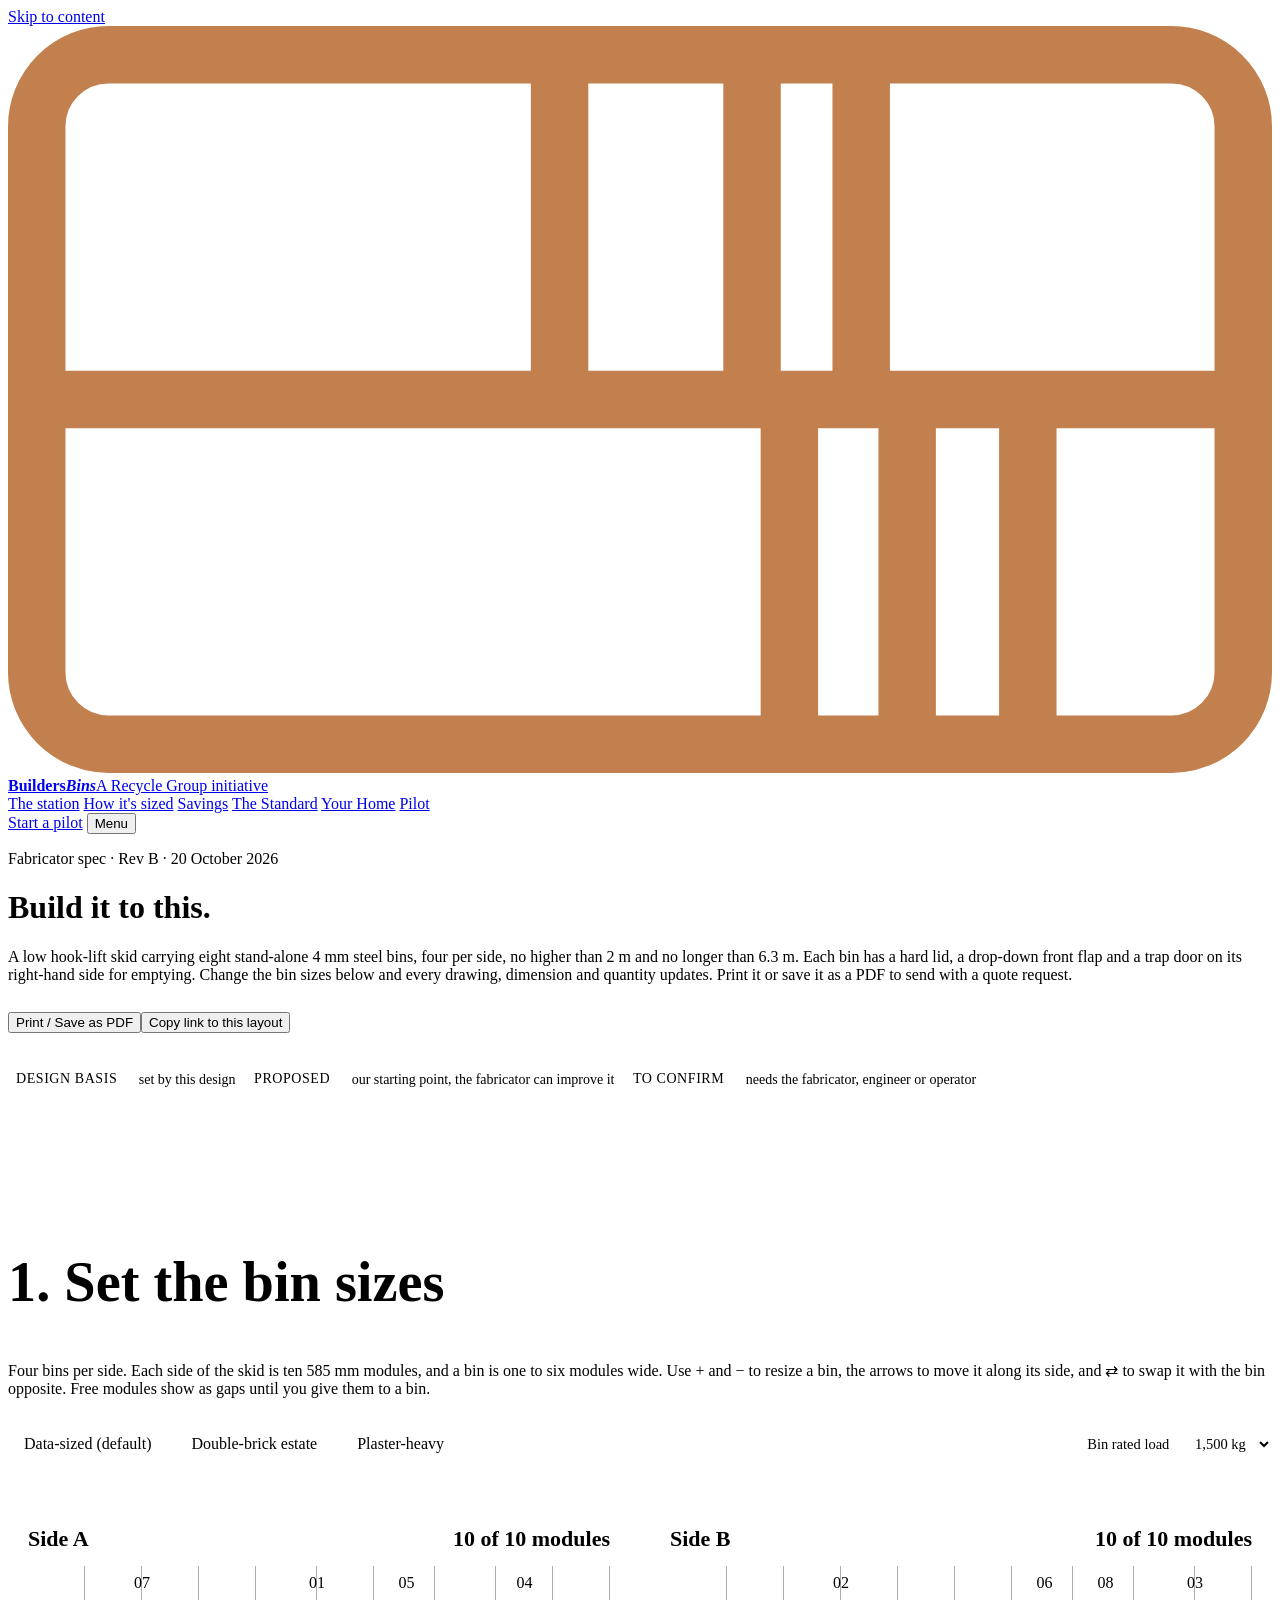
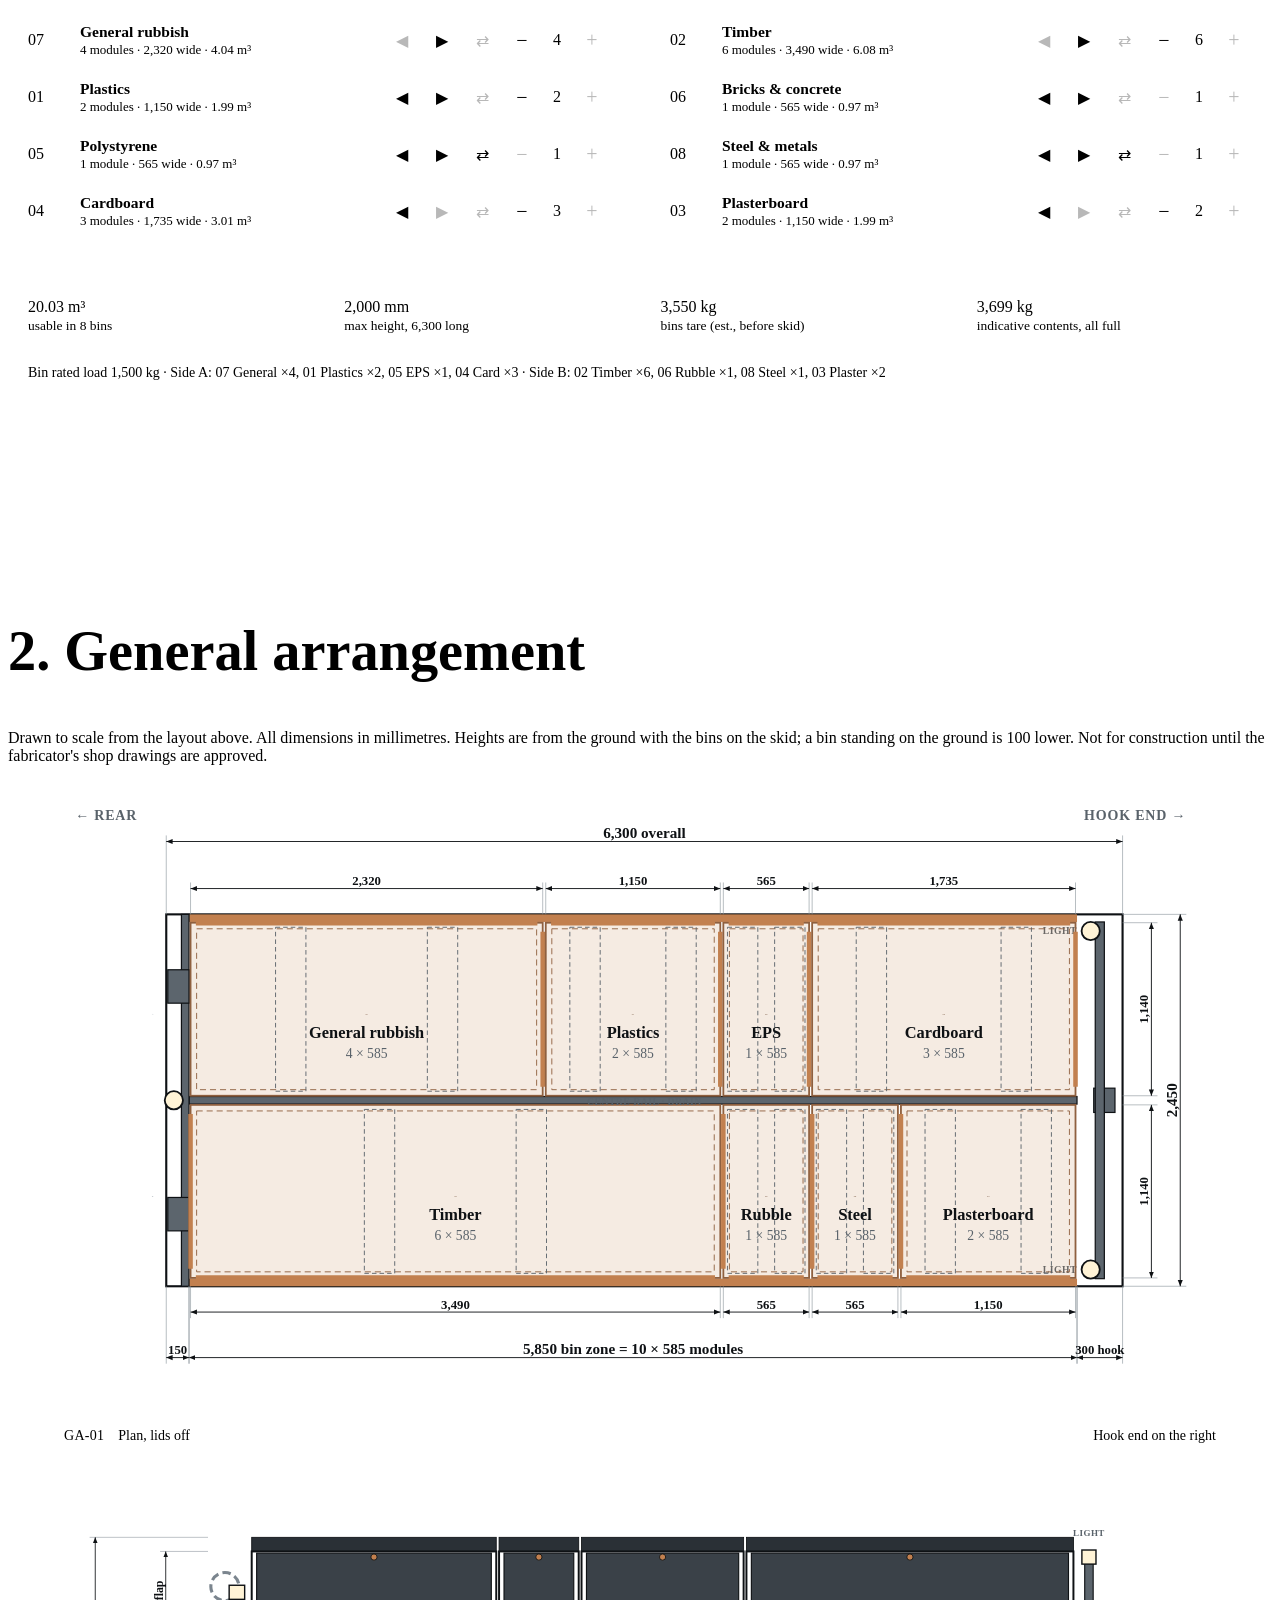
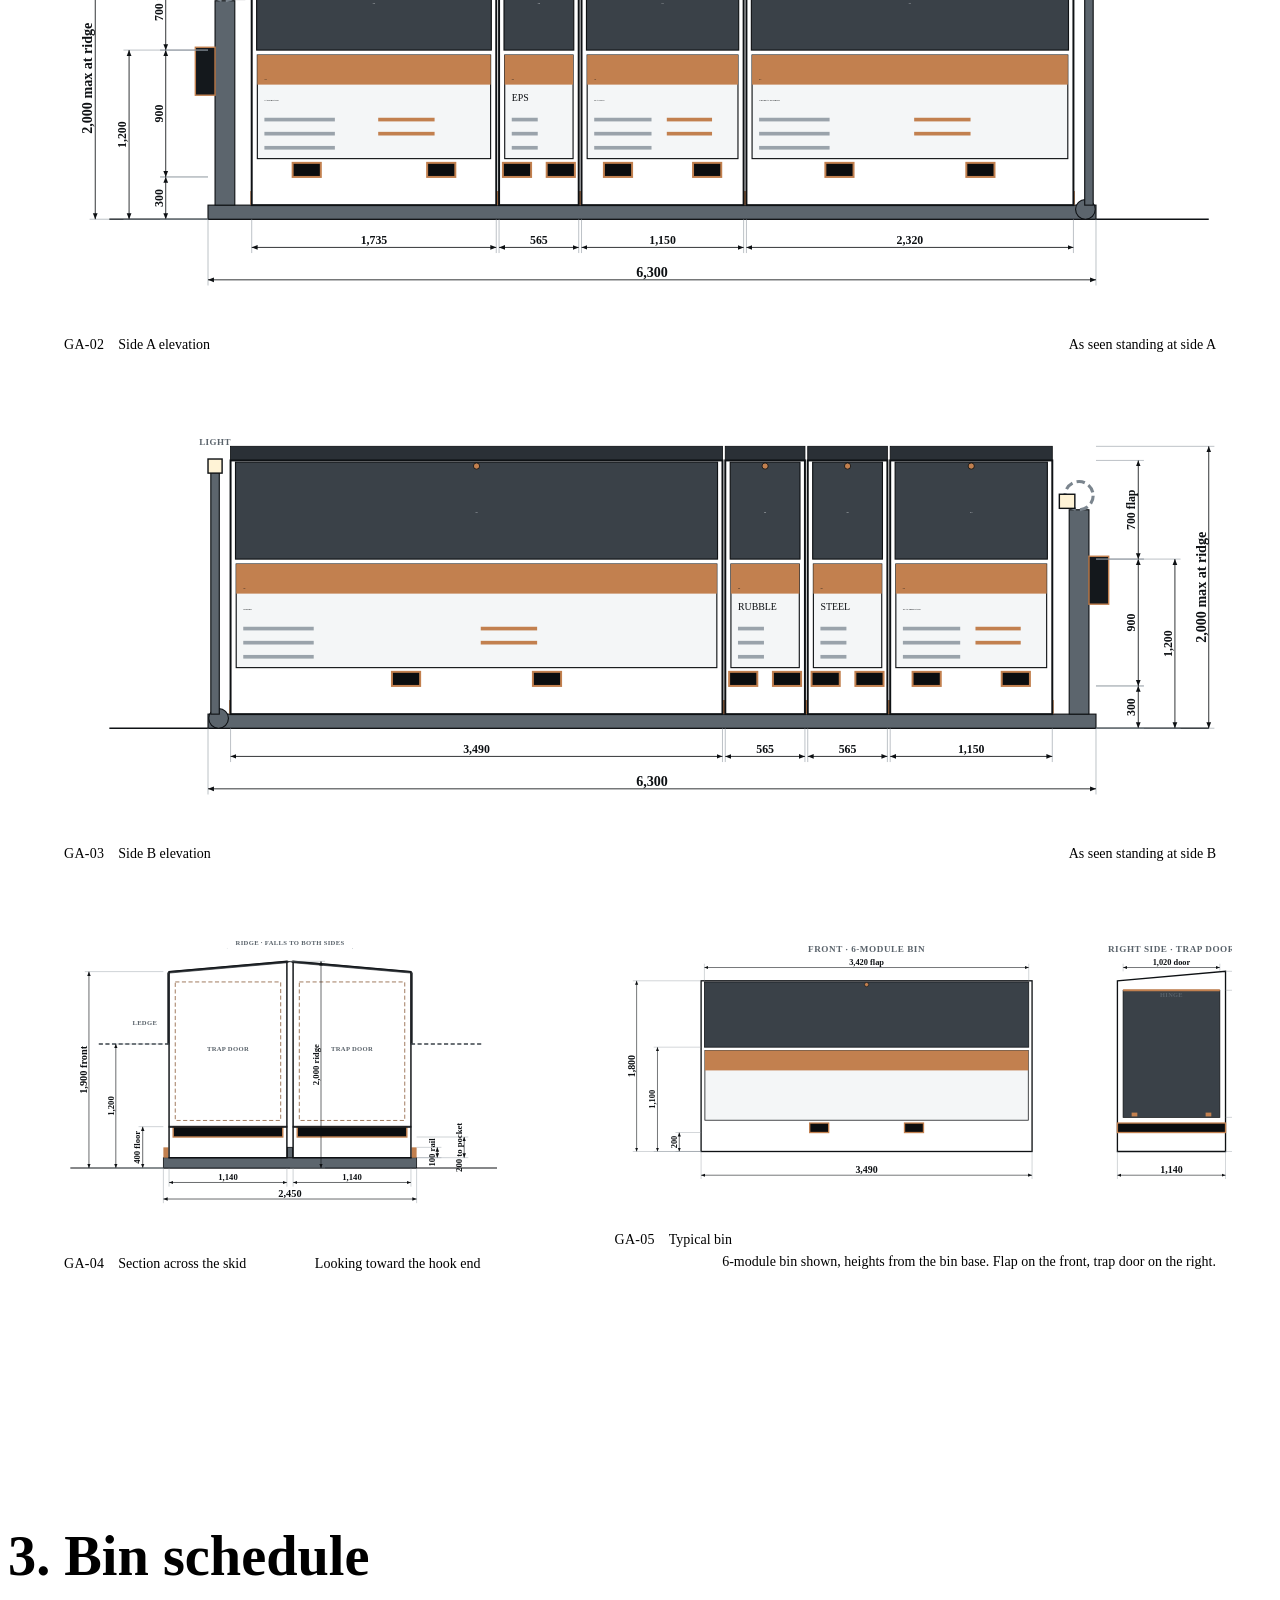
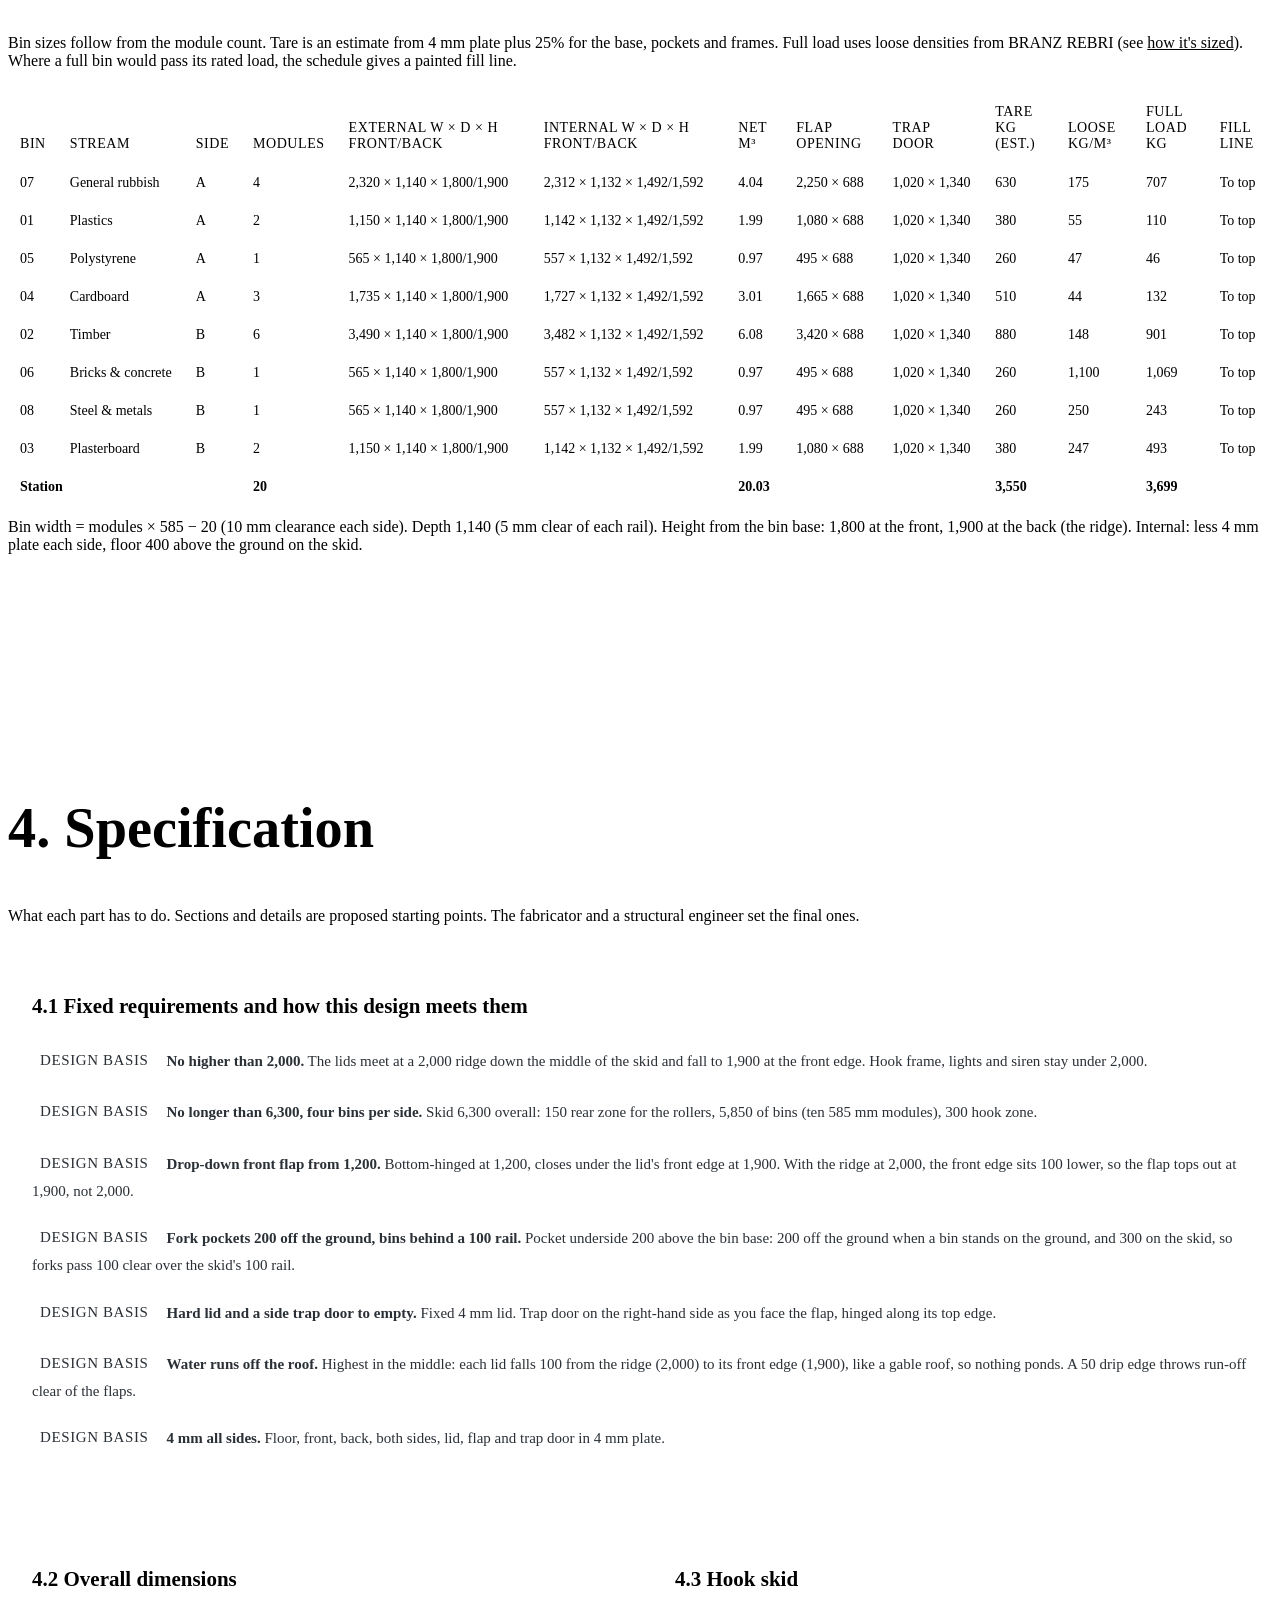
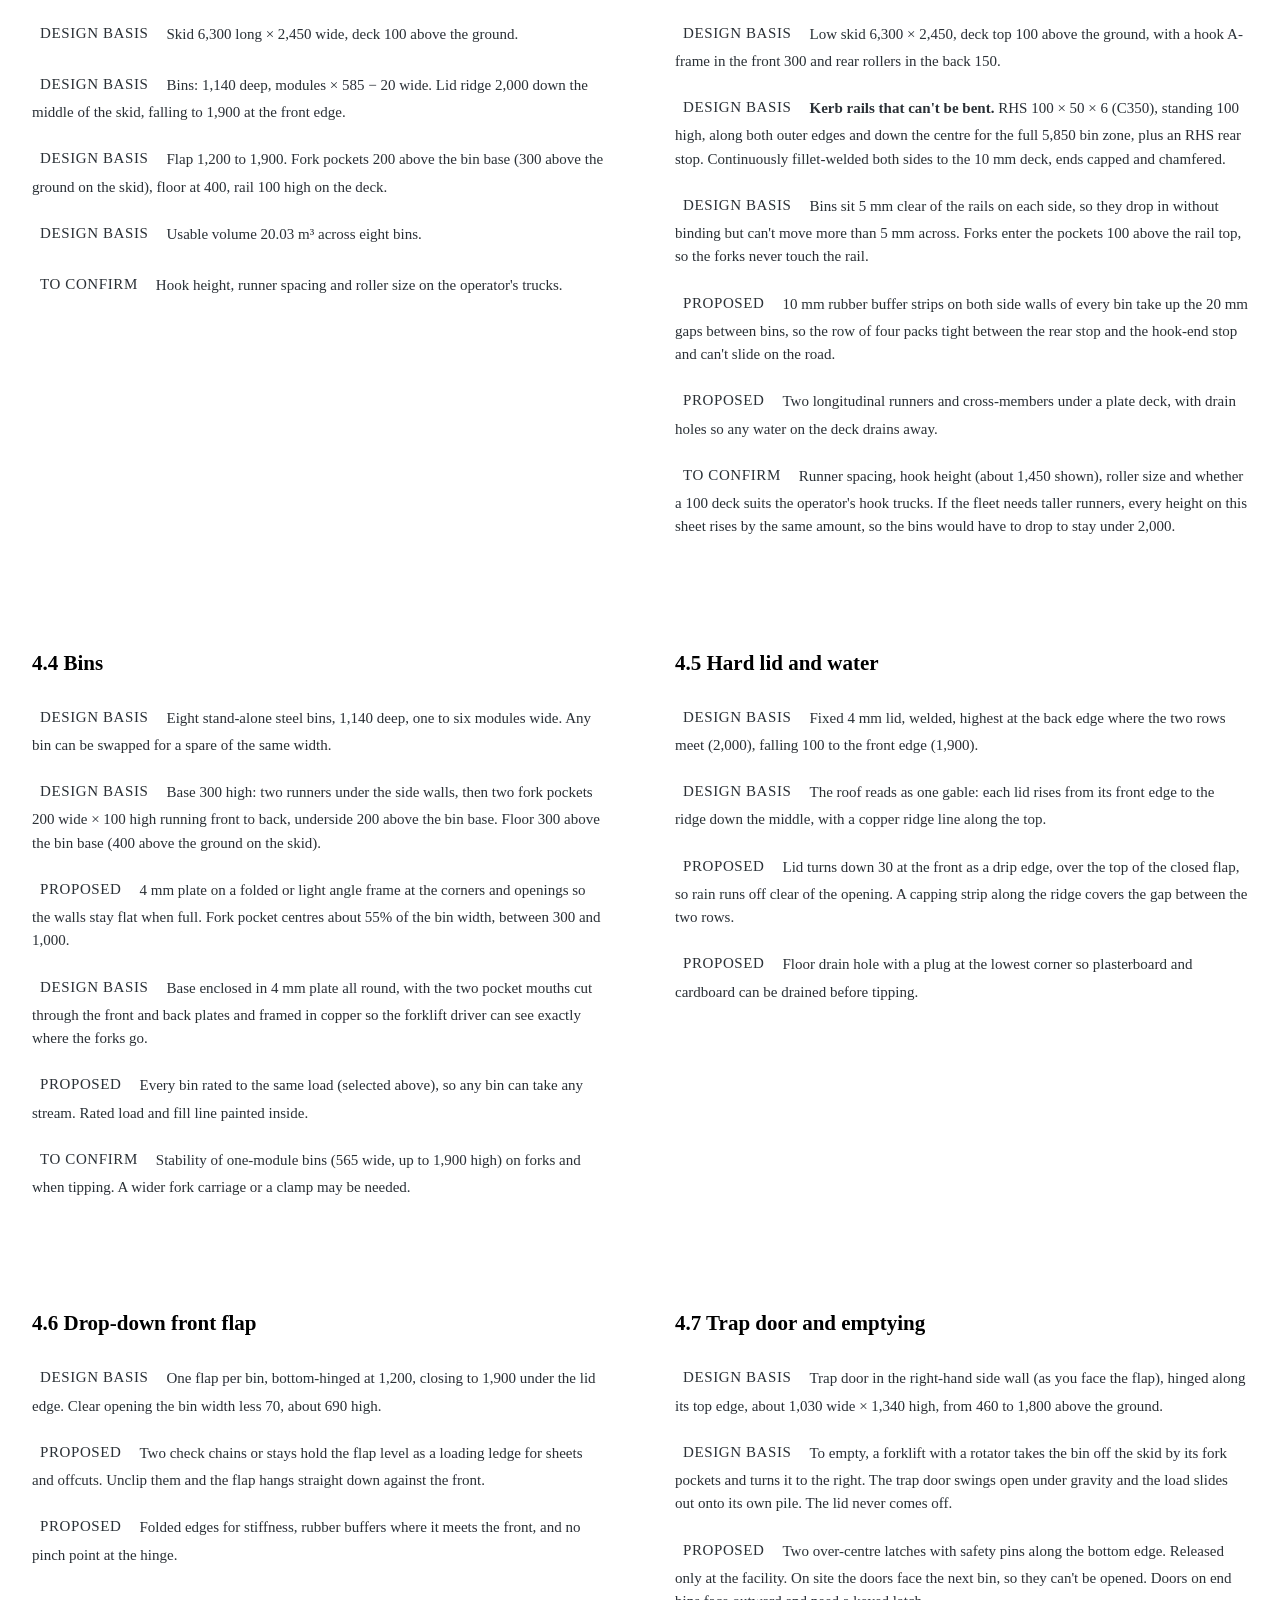
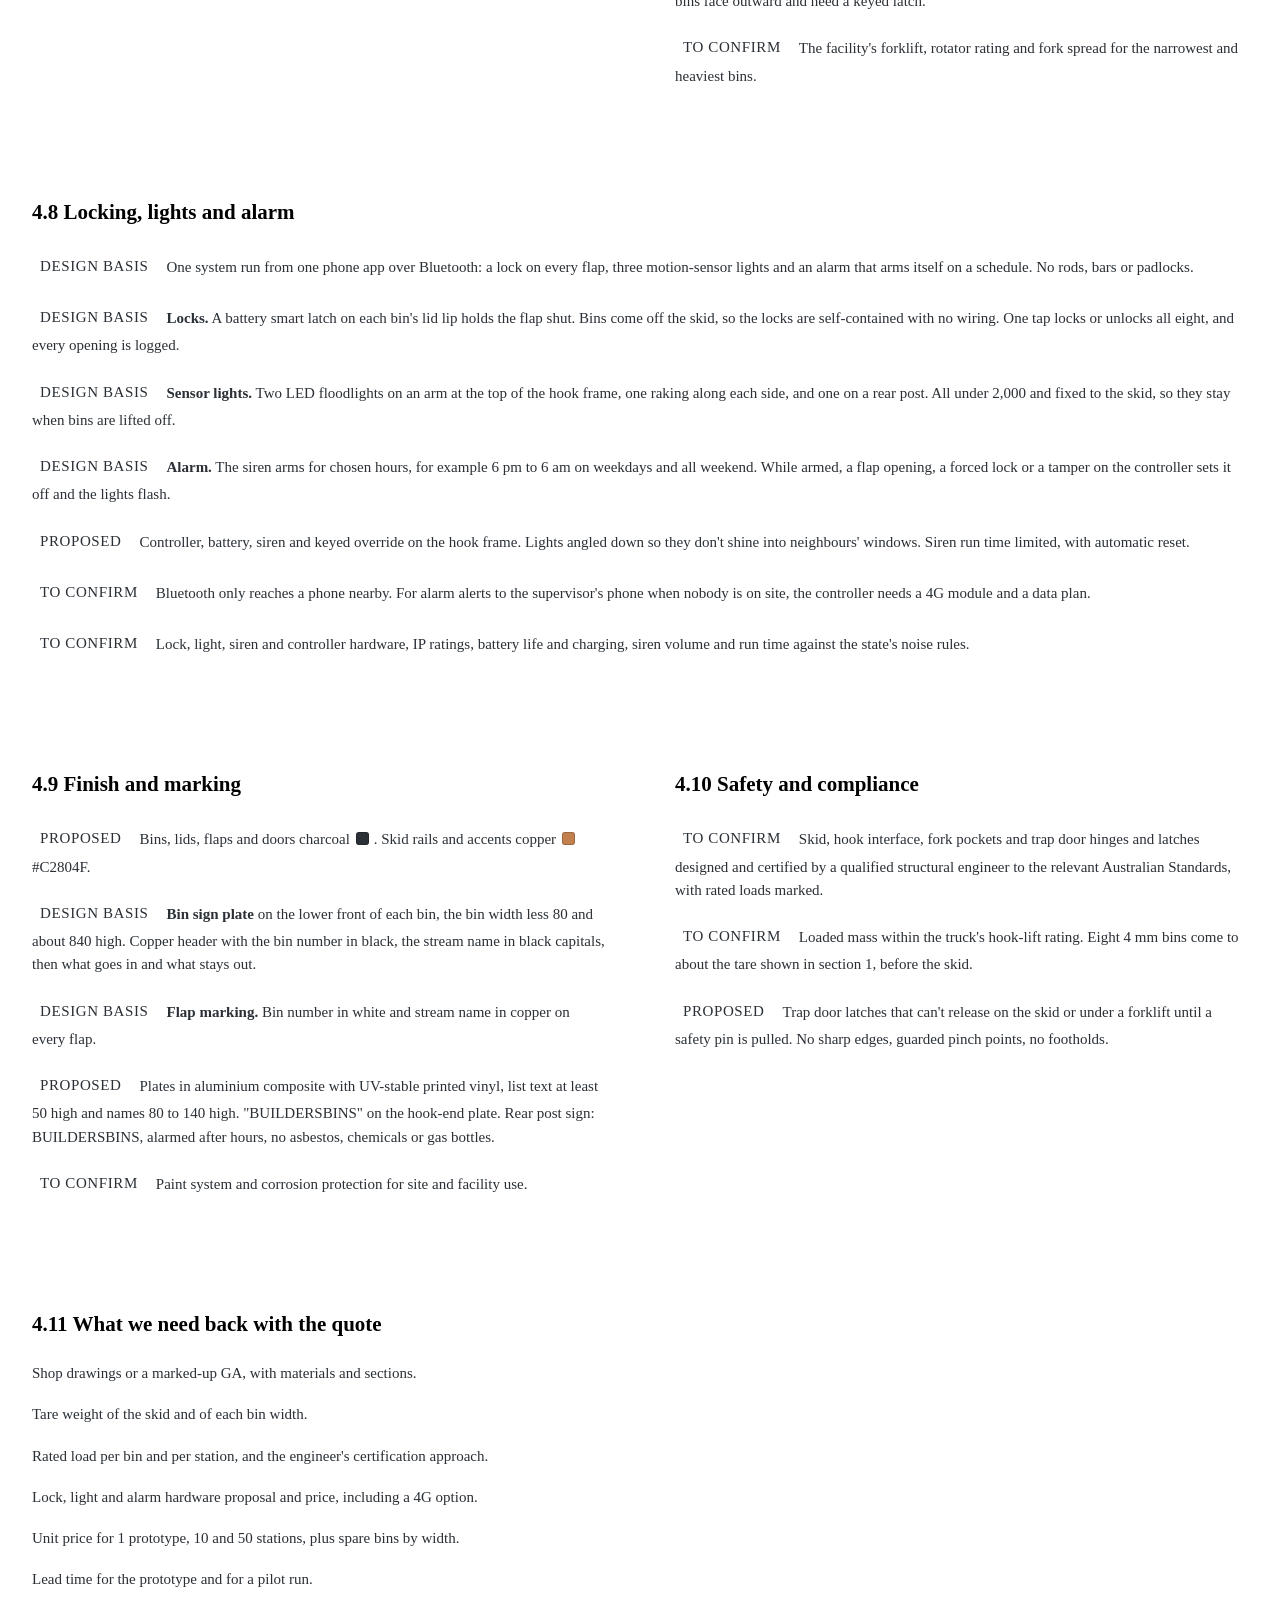
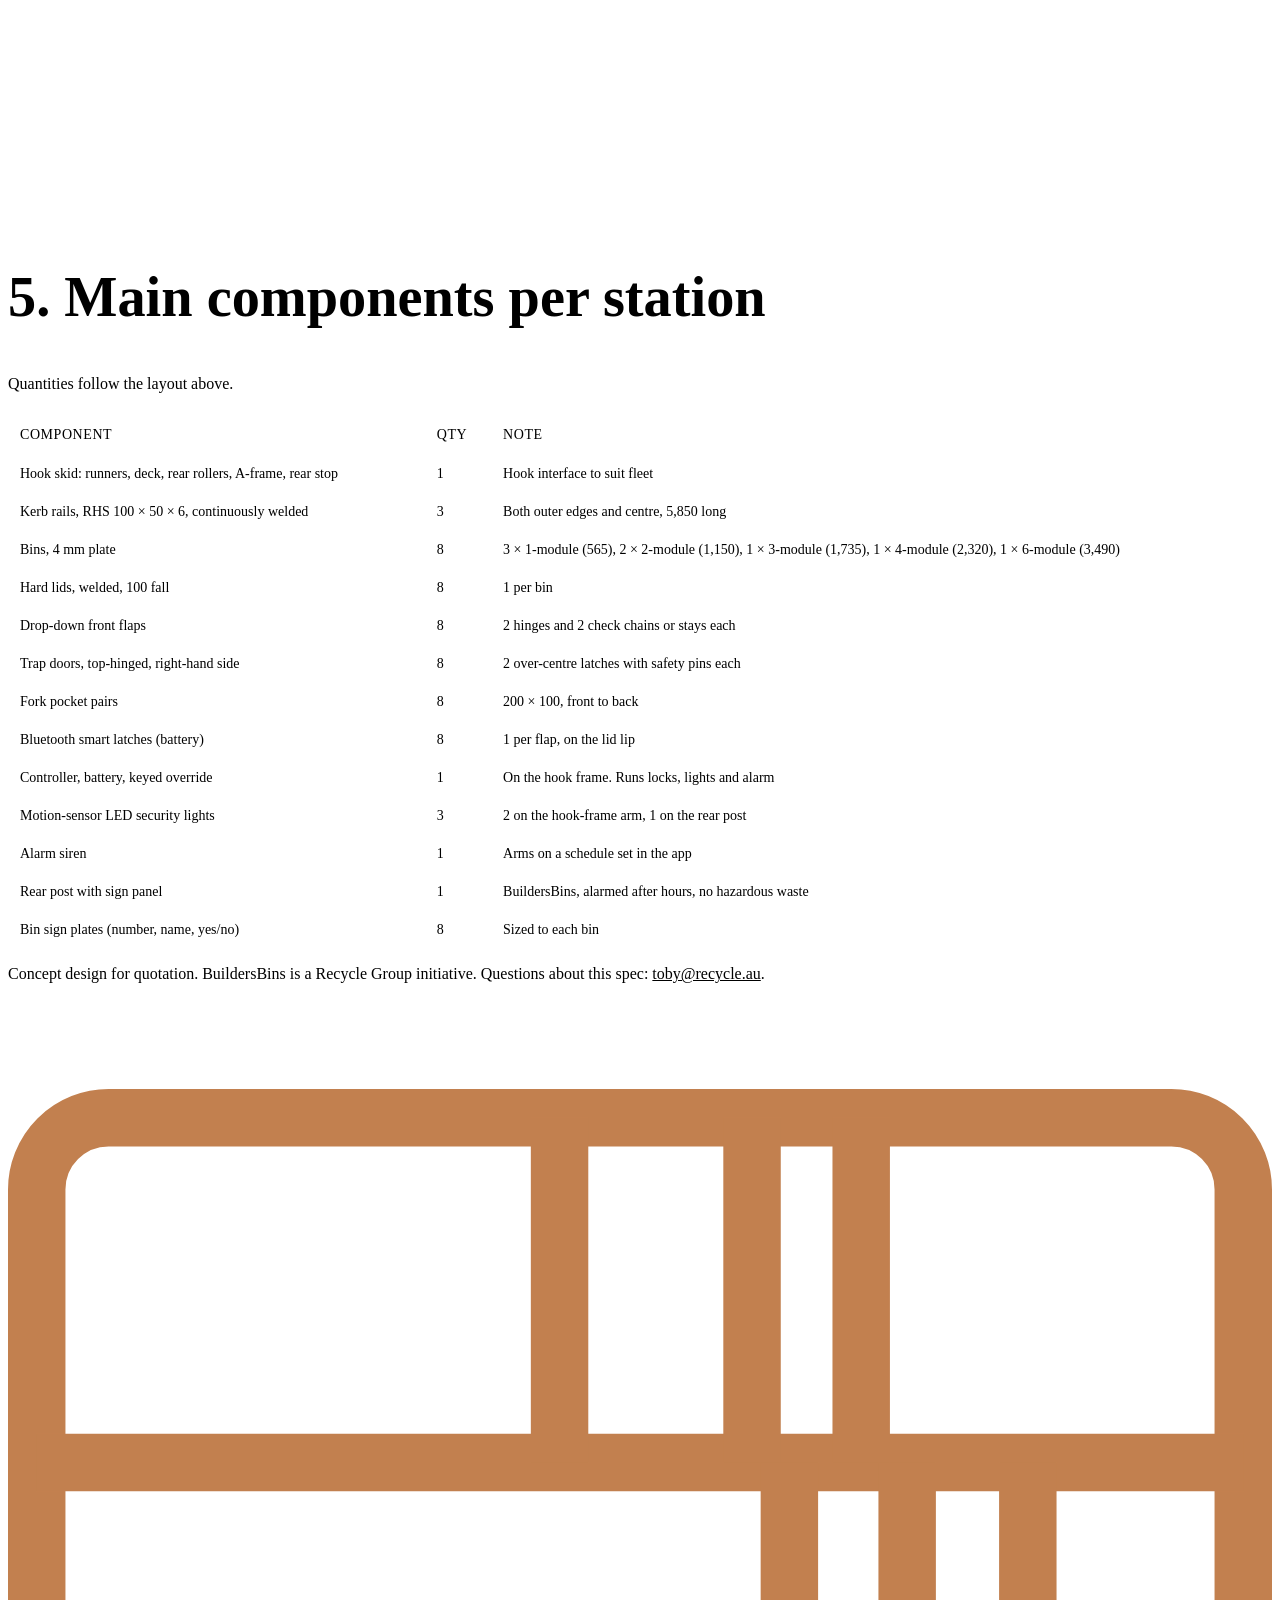
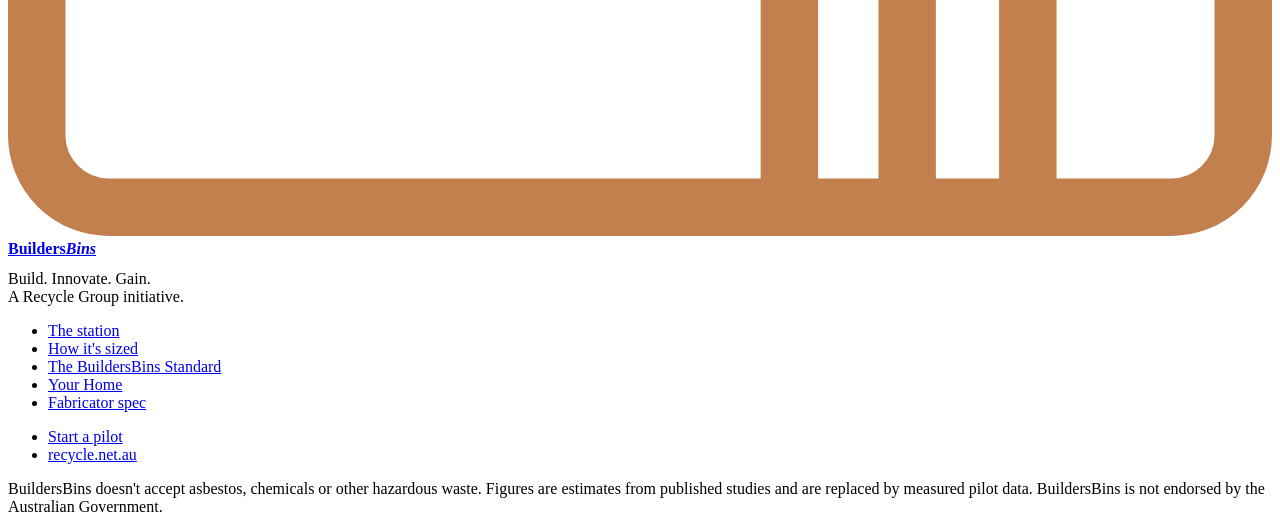
==== commit 27025fd8: "Rev B kerb rail: RHS 100x50x6 welded kerbs, 5 mm bin clearance, 1,140 deep bins Co-Authored-By: Clau" ====
--- a/spec.html
+++ b/spec.html
@@ -76,7 +76,7 @@
   <div class="wrap">
     <div class="sec-head"><h2 id="schTitle">3. Bin schedule</h2><p>Bin sizes follow from the module count. Tare is an estimate from 4 mm plate plus 25% for the base, pockets and frames. Full load uses loose densities from BRANZ REBRI (see <a href="method.html">how it's sized</a>). Where a full bin would pass its rated load, the schedule gives a painted fill line.</p></div>
     <div class="tscroll"><table class="sched" id="sched"></table></div>
-    <p class="src" style="margin-top:12px">Bin width = modules × 585 − 20 (10 mm clearance each side). Depth 1,150. Height from the bin base: 1,800 at the front, 1,900 at the back (the ridge). Internal: less 4 mm plate each side, floor 400 above the ground on the skid.</p>
+    <p class="src" style="margin-top:12px">Bin width = modules × 585 − 20 (10 mm clearance each side). Depth 1,140 (5 mm clear of each rail). Height from the bin base: 1,800 at the front, 1,900 at the back (the ridge). Internal: less 4 mm plate each side, floor 400 above the ground on the skid.</p>
   </div>
 </section>
 
@@ -99,13 +99,15 @@
 
 <article><h3>4.3 Hook skid</h3><ul>
 <li><span class="st st-b">Design basis</span>Low skid 6,300 × 2,450, deck top 100 above the ground, with a hook A-frame in the front 300 and rear rollers in the back 150.</li>
-<li><span class="st st-b">Design basis</span>A 100 high retaining rail along both outer edges and down the centre, the full length of the bin zone, plus a rear end stop. Bins sit inside the rails and can't slide or walk off.</li>
+<li><span class="st st-b">Design basis</span><b>Kerb rails that can't be bent.</b> RHS 100 × 50 × 6 (C350), standing 100 high, along both outer edges and down the centre for the full 5,850 bin zone, plus an RHS rear stop. Continuously fillet-welded both sides to the 10 mm deck, ends capped and chamfered.</li>
+<li><span class="st st-b">Design basis</span>Bins sit 5 mm clear of the rails on each side, so they drop in without binding but can't move more than 5 mm across. Forks enter the pockets 100 above the rail top, so the forks never touch the rail.</li>
+<li><span class="st st-p">Proposed</span>10 mm rubber buffer strips on both side walls of every bin take up the 20 mm gaps between bins, so the row of four packs tight between the rear stop and the hook-end stop and can't slide on the road.</li>
 <li><span class="st st-p">Proposed</span>Two longitudinal runners and cross-members under a plate deck, with drain holes so any water on the deck drains away.</li>
 <li><span class="st st-t">To confirm</span>Runner spacing, hook height (about 1,450 shown), roller size and whether a 100 deck suits the operator's hook trucks. If the fleet needs taller runners, every height on this sheet rises by the same amount, so the bins would have to drop to stay under 2,000.</li>
 </ul></article>
 
 <article><h3>4.4 Bins</h3><ul>
-<li><span class="st st-b">Design basis</span>Eight stand-alone steel bins, 1,150 deep, one to six modules wide. Any bin can be swapped for a spare of the same width.</li>
+<li><span class="st st-b">Design basis</span>Eight stand-alone steel bins, 1,140 deep, one to six modules wide. Any bin can be swapped for a spare of the same width.</li>
 <li><span class="st st-b">Design basis</span>Base 300 high: two runners under the side walls, then two fork pockets 200 wide × 100 high running front to back, underside 200 above the bin base. Floor 300 above the bin base (400 above the ground on the skid).</li>
 <li><span class="st st-p">Proposed</span>4 mm plate on a folded or light angle frame at the corners and openings so the walls stay flat when full. Fork pocket centres about 55% of the bin width, between 300 and 1,000.</li>
 <li><span class="st st-b">Design basis</span>Base enclosed in 4 mm plate all round, with the two pocket mouths cut through the front and back plates and framed in copper so the forklift driver can see exactly where the forks go.</li>
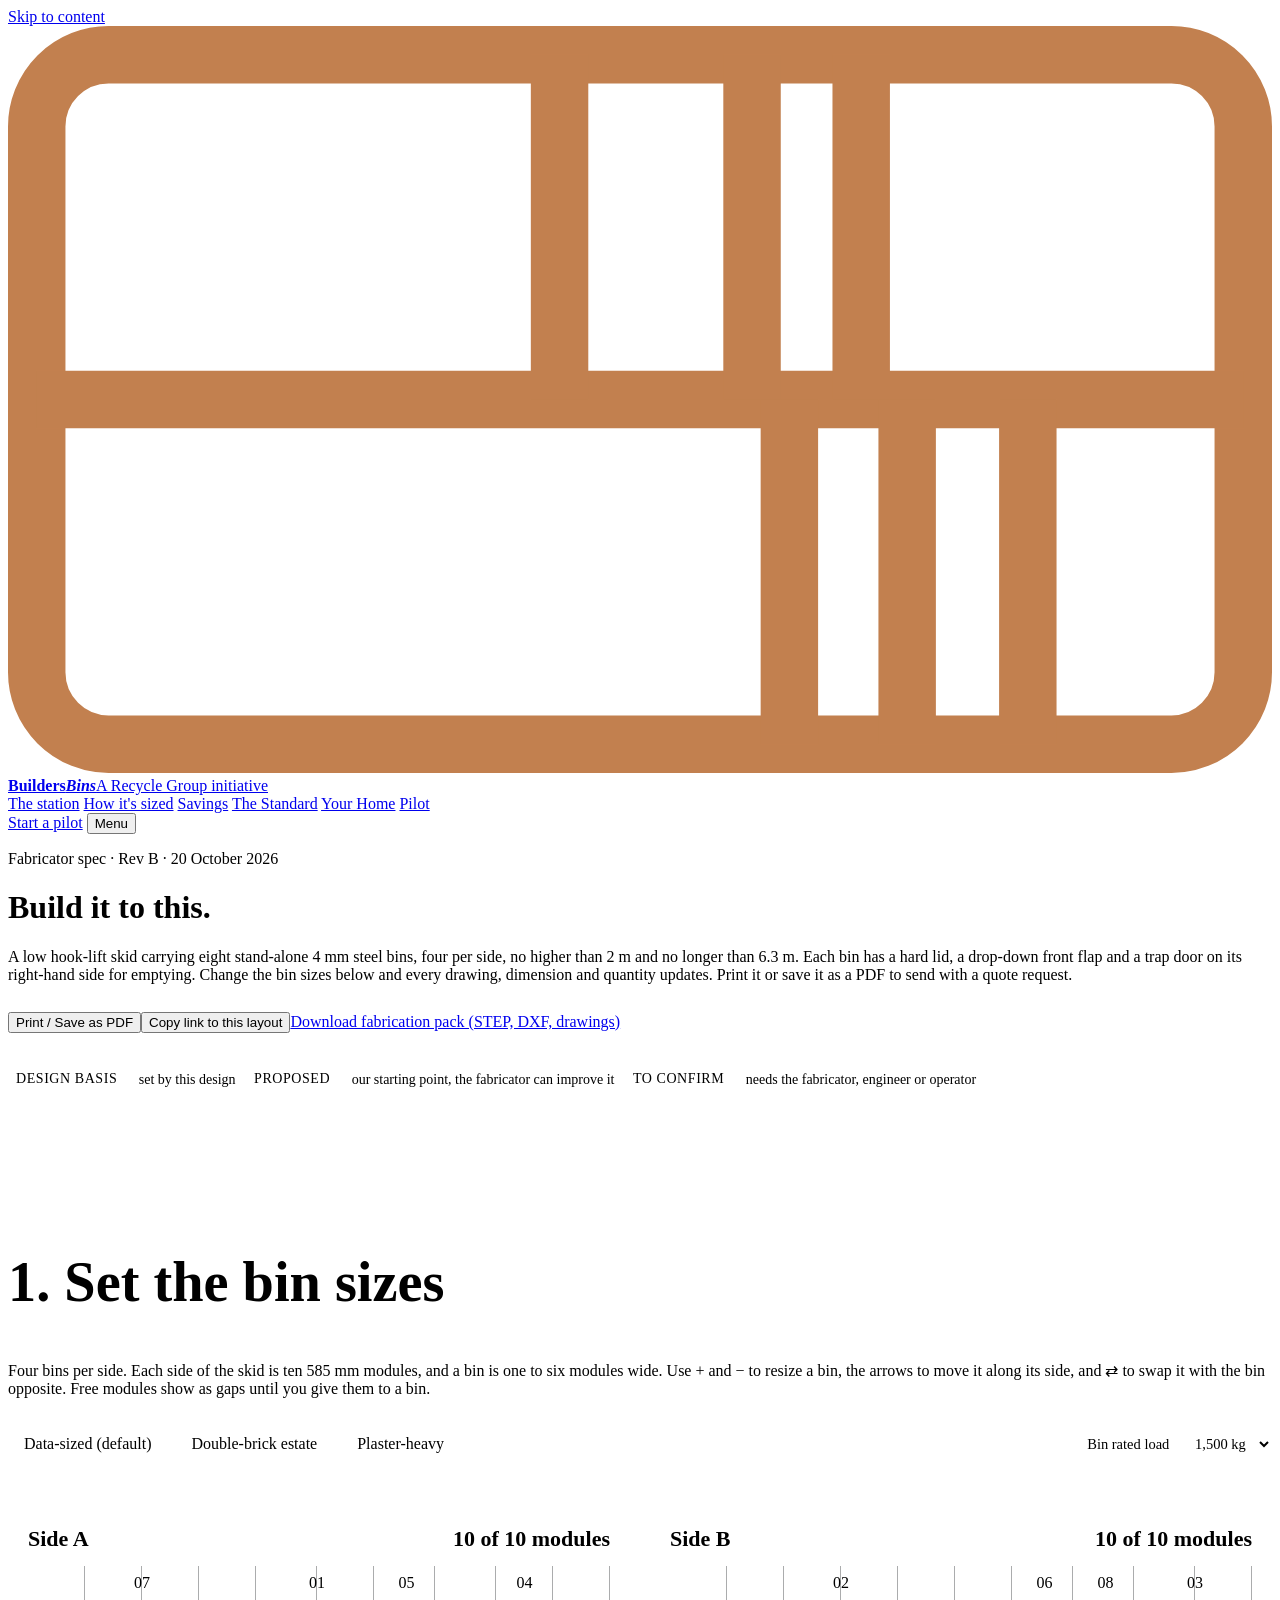
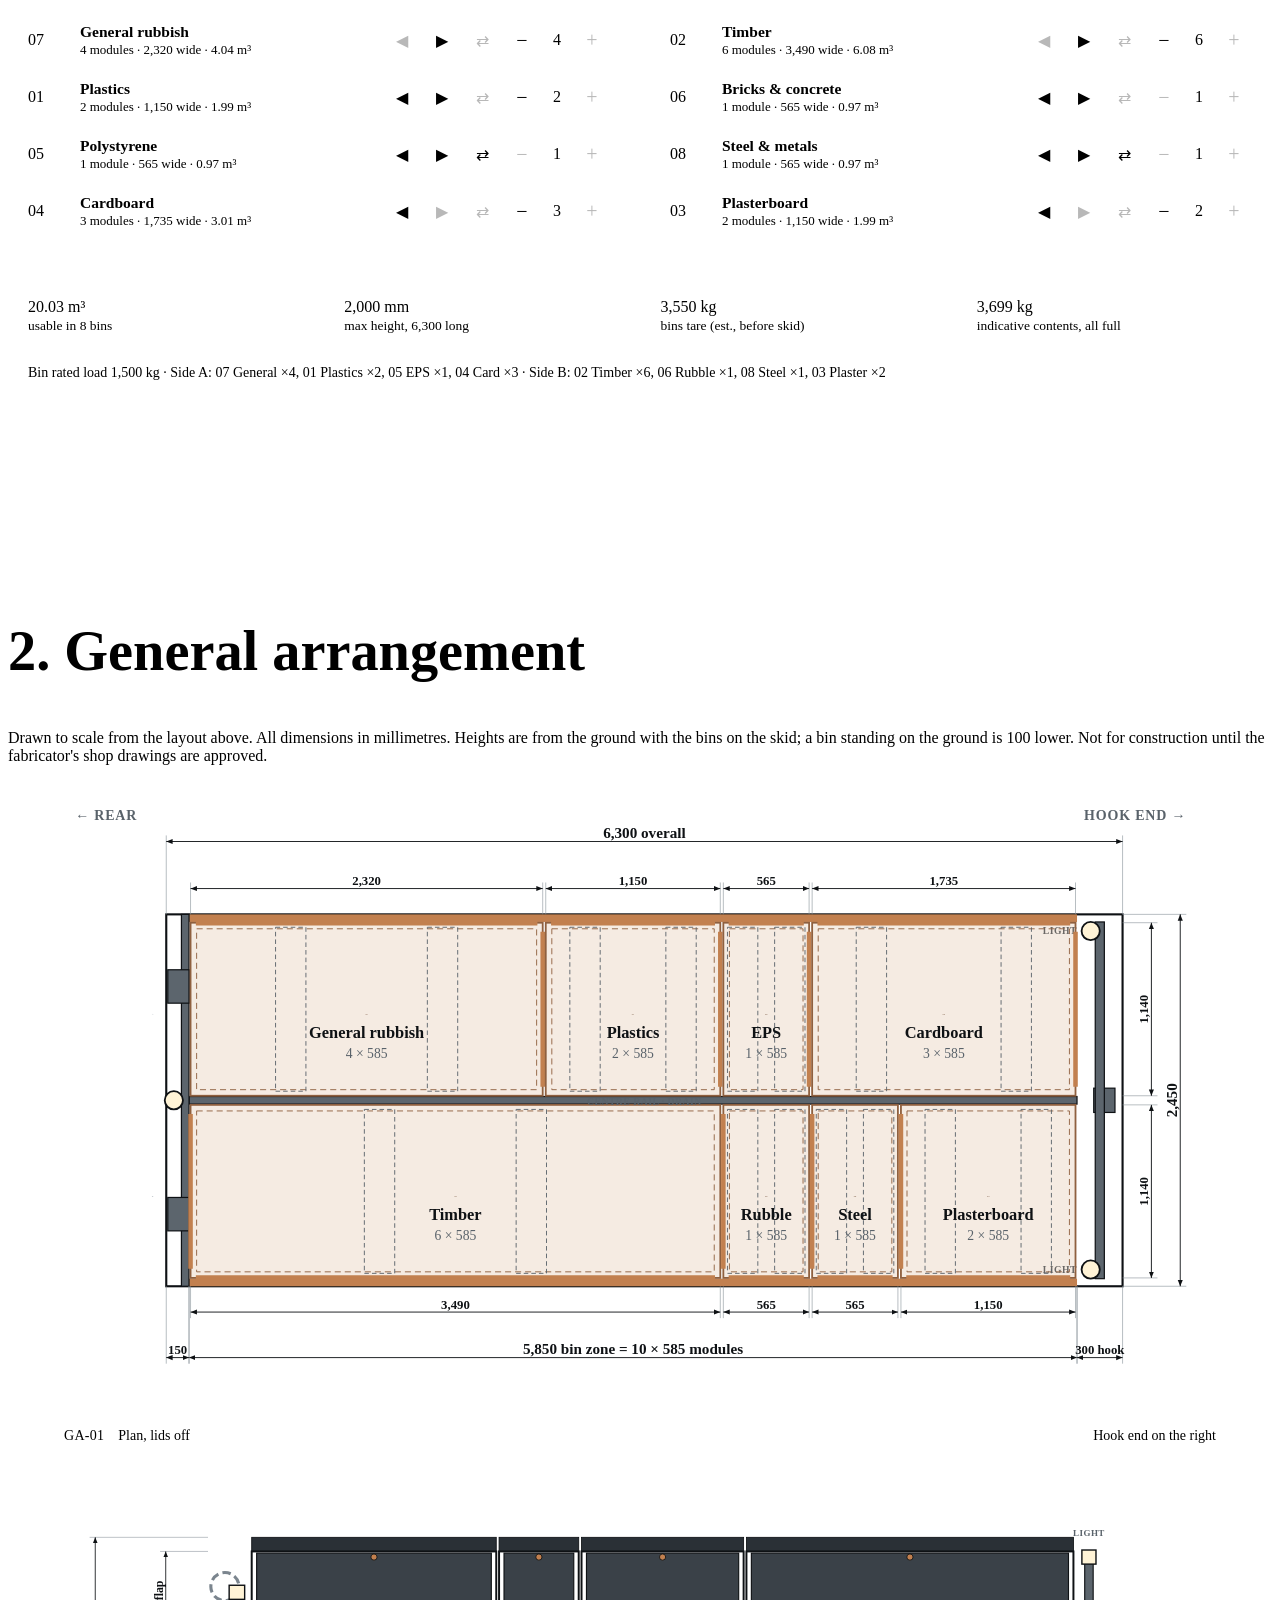
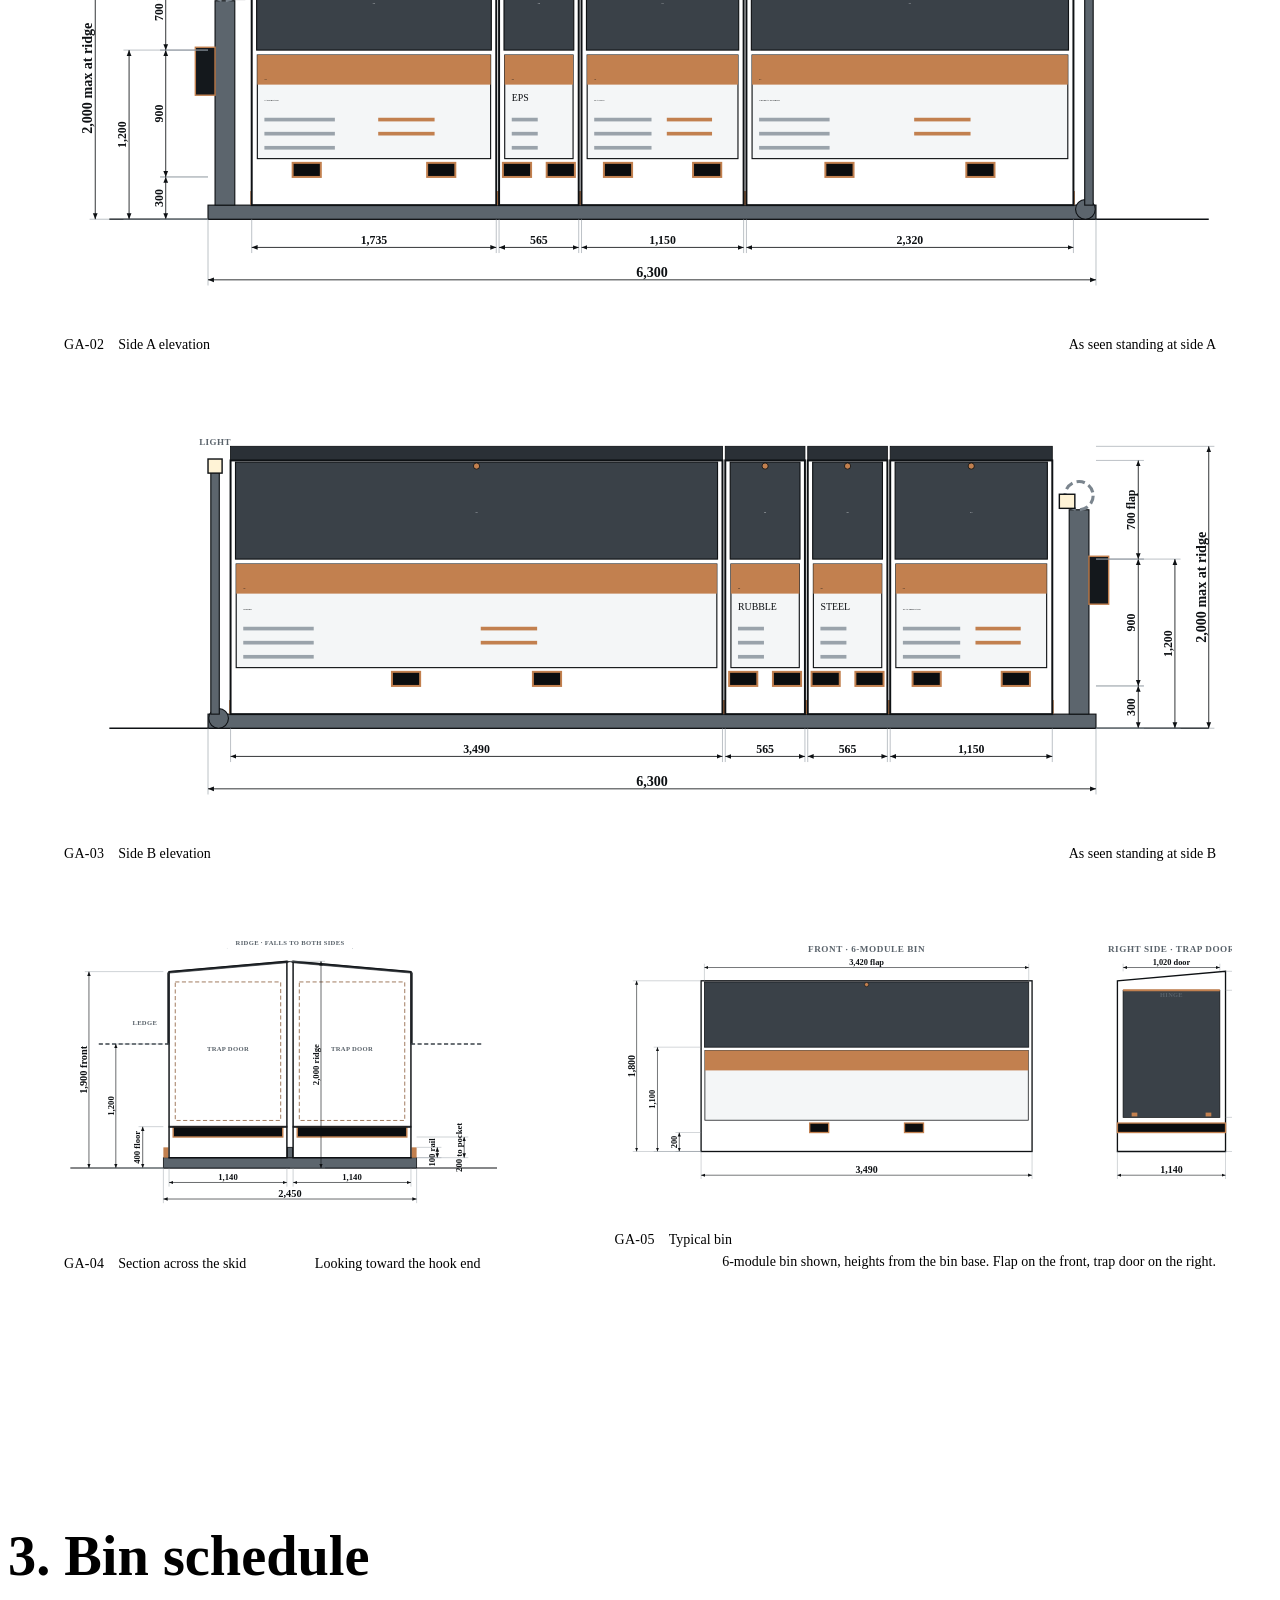
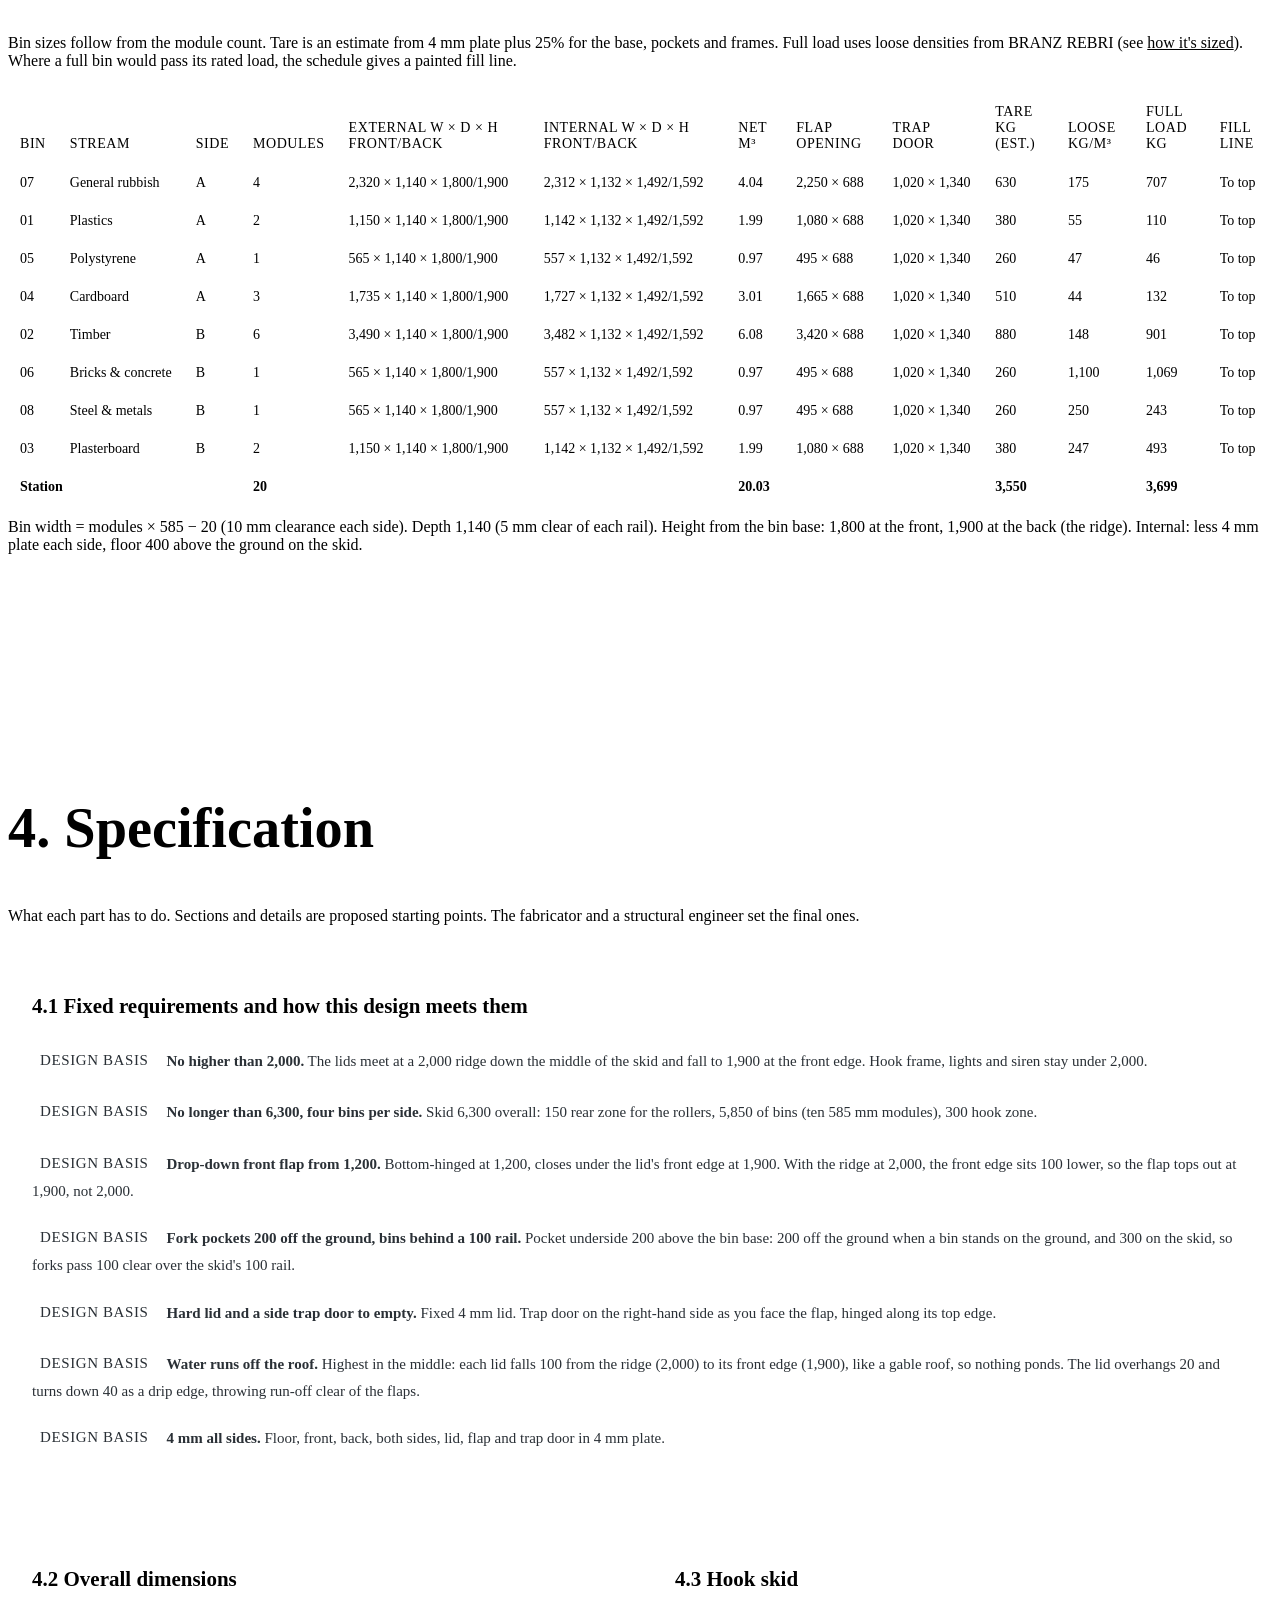
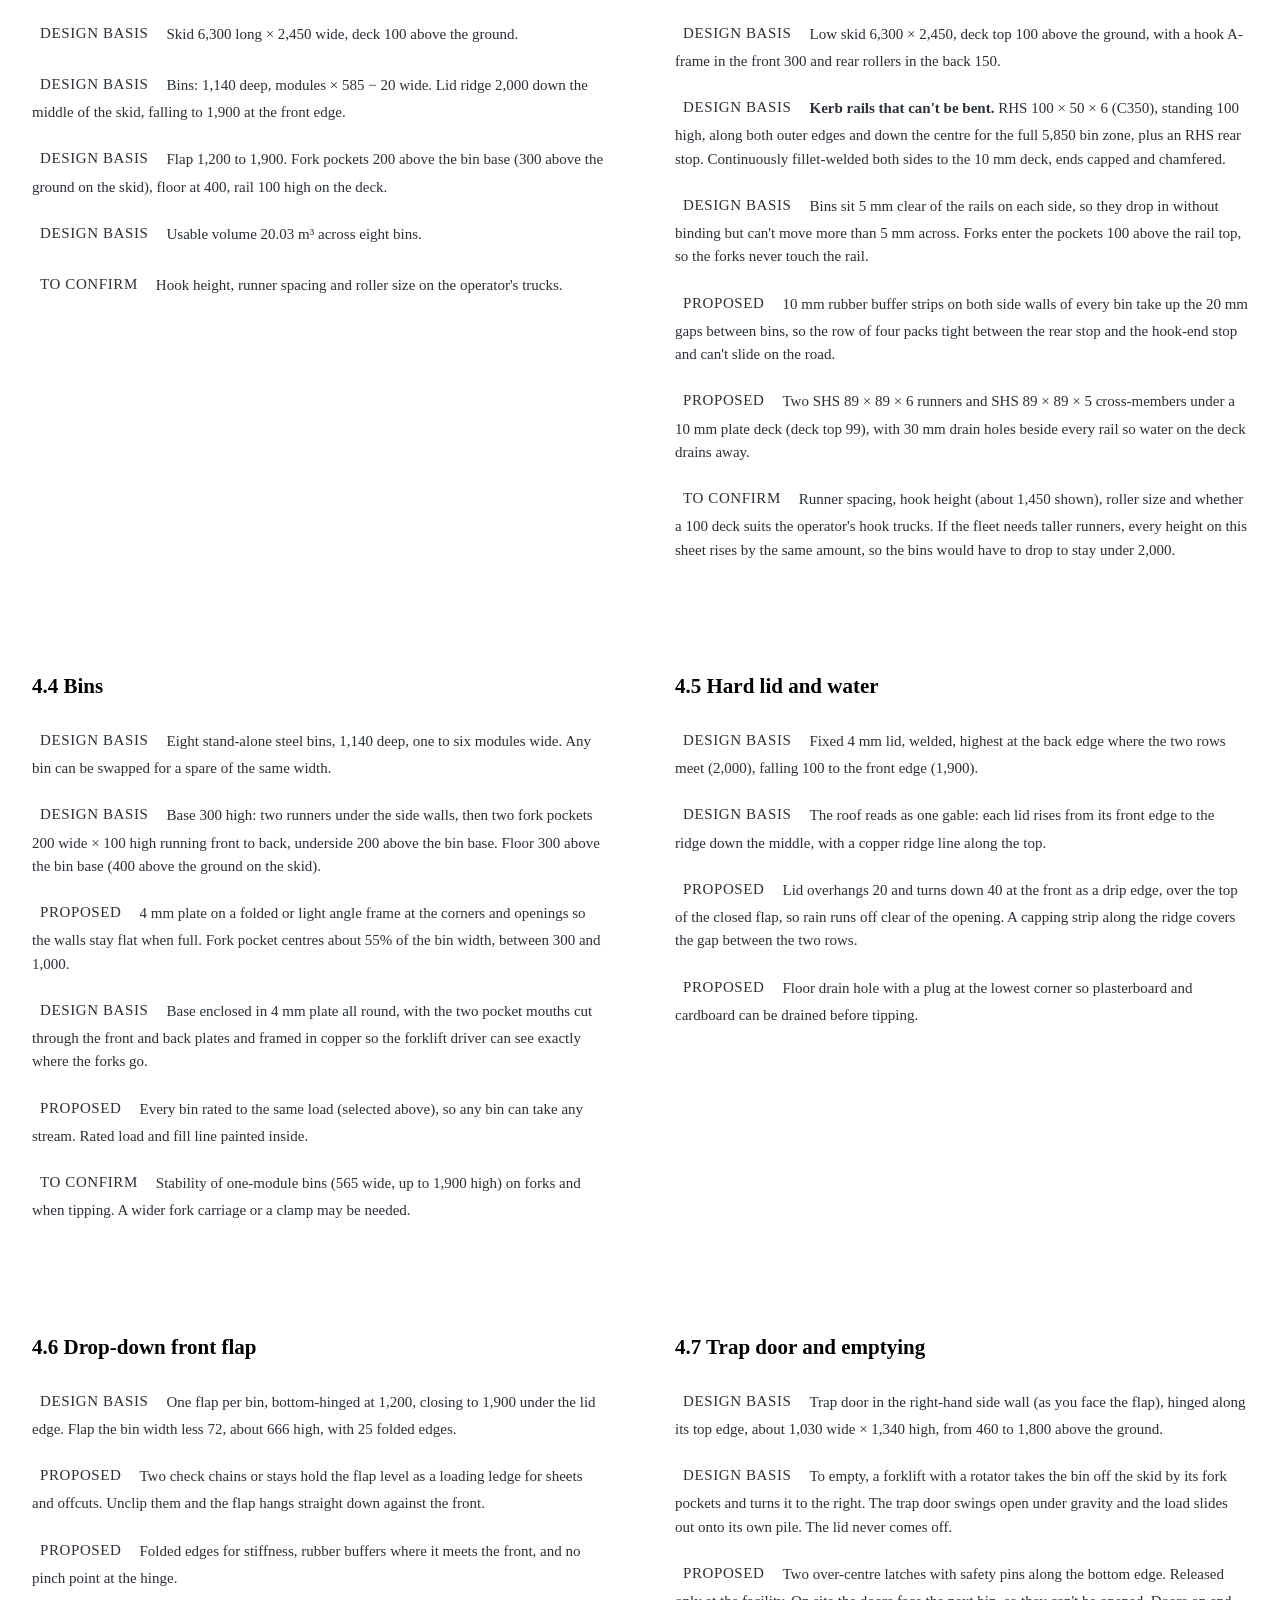
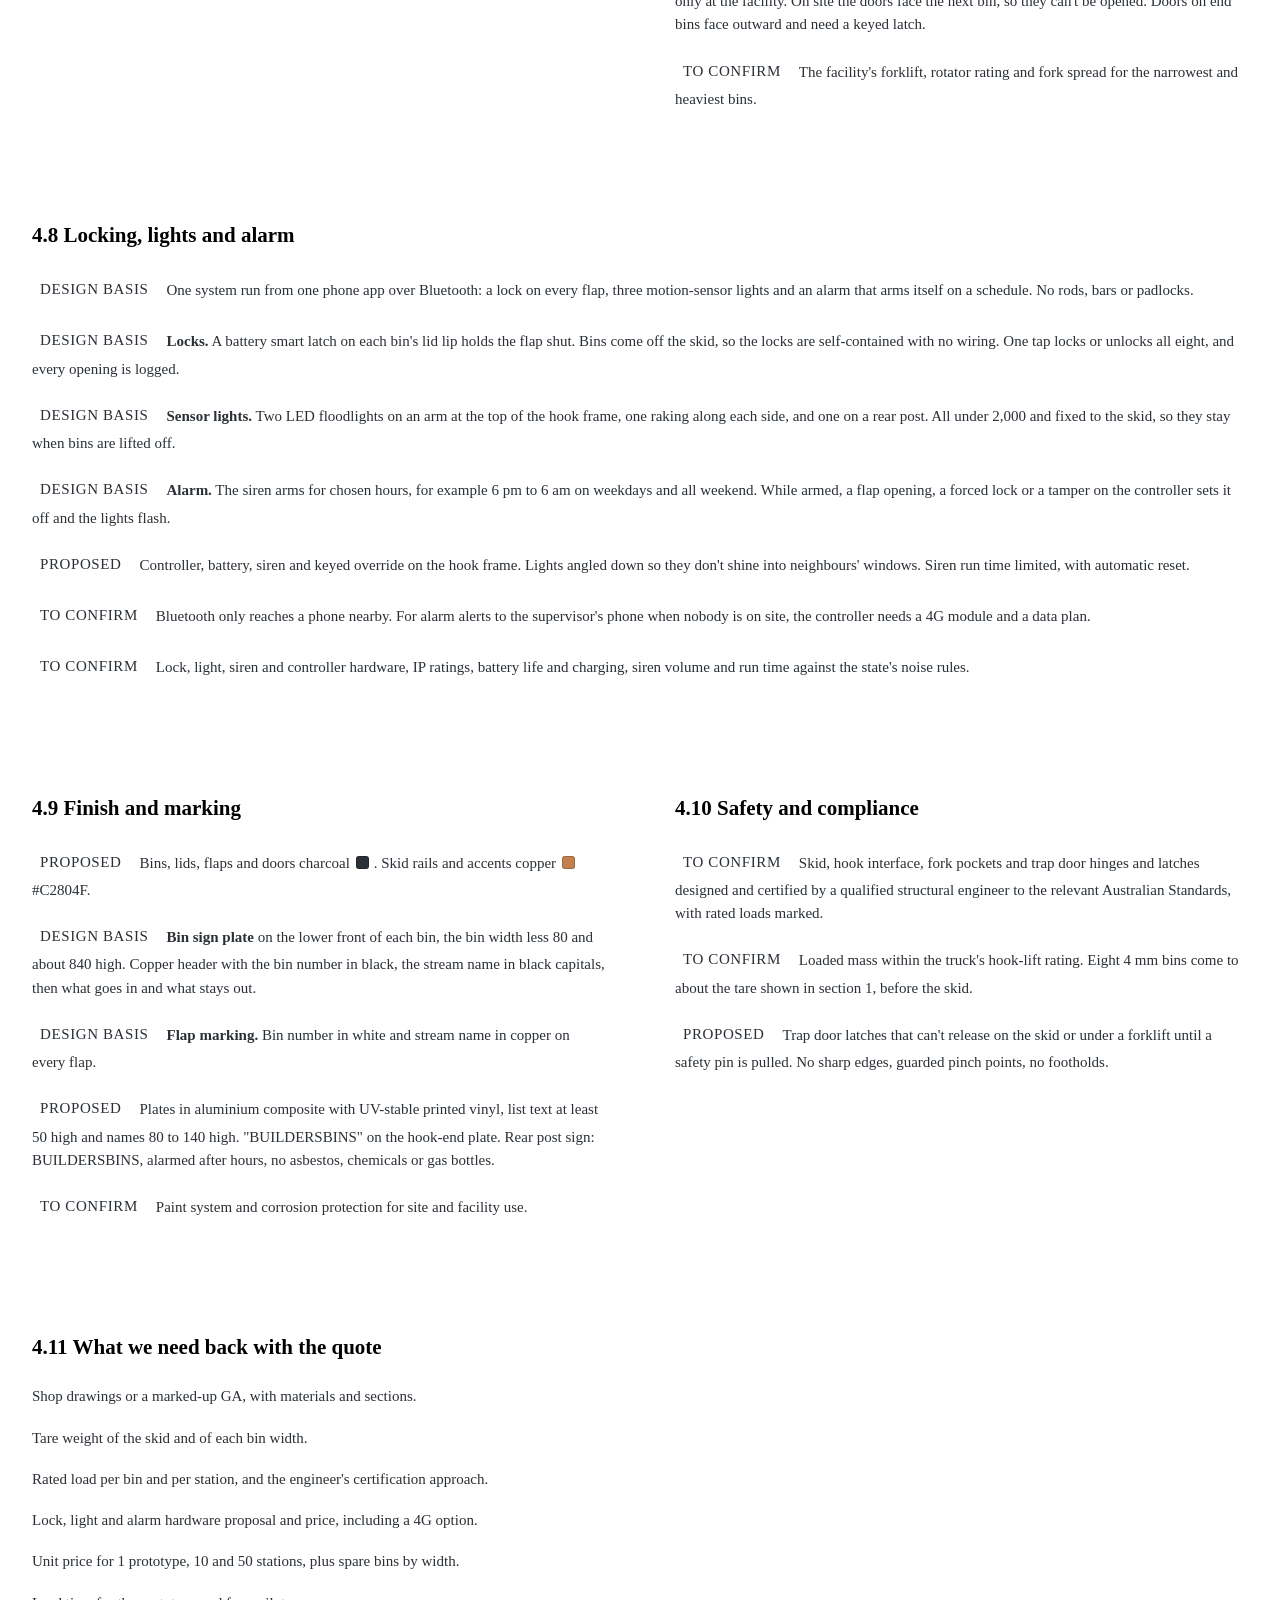
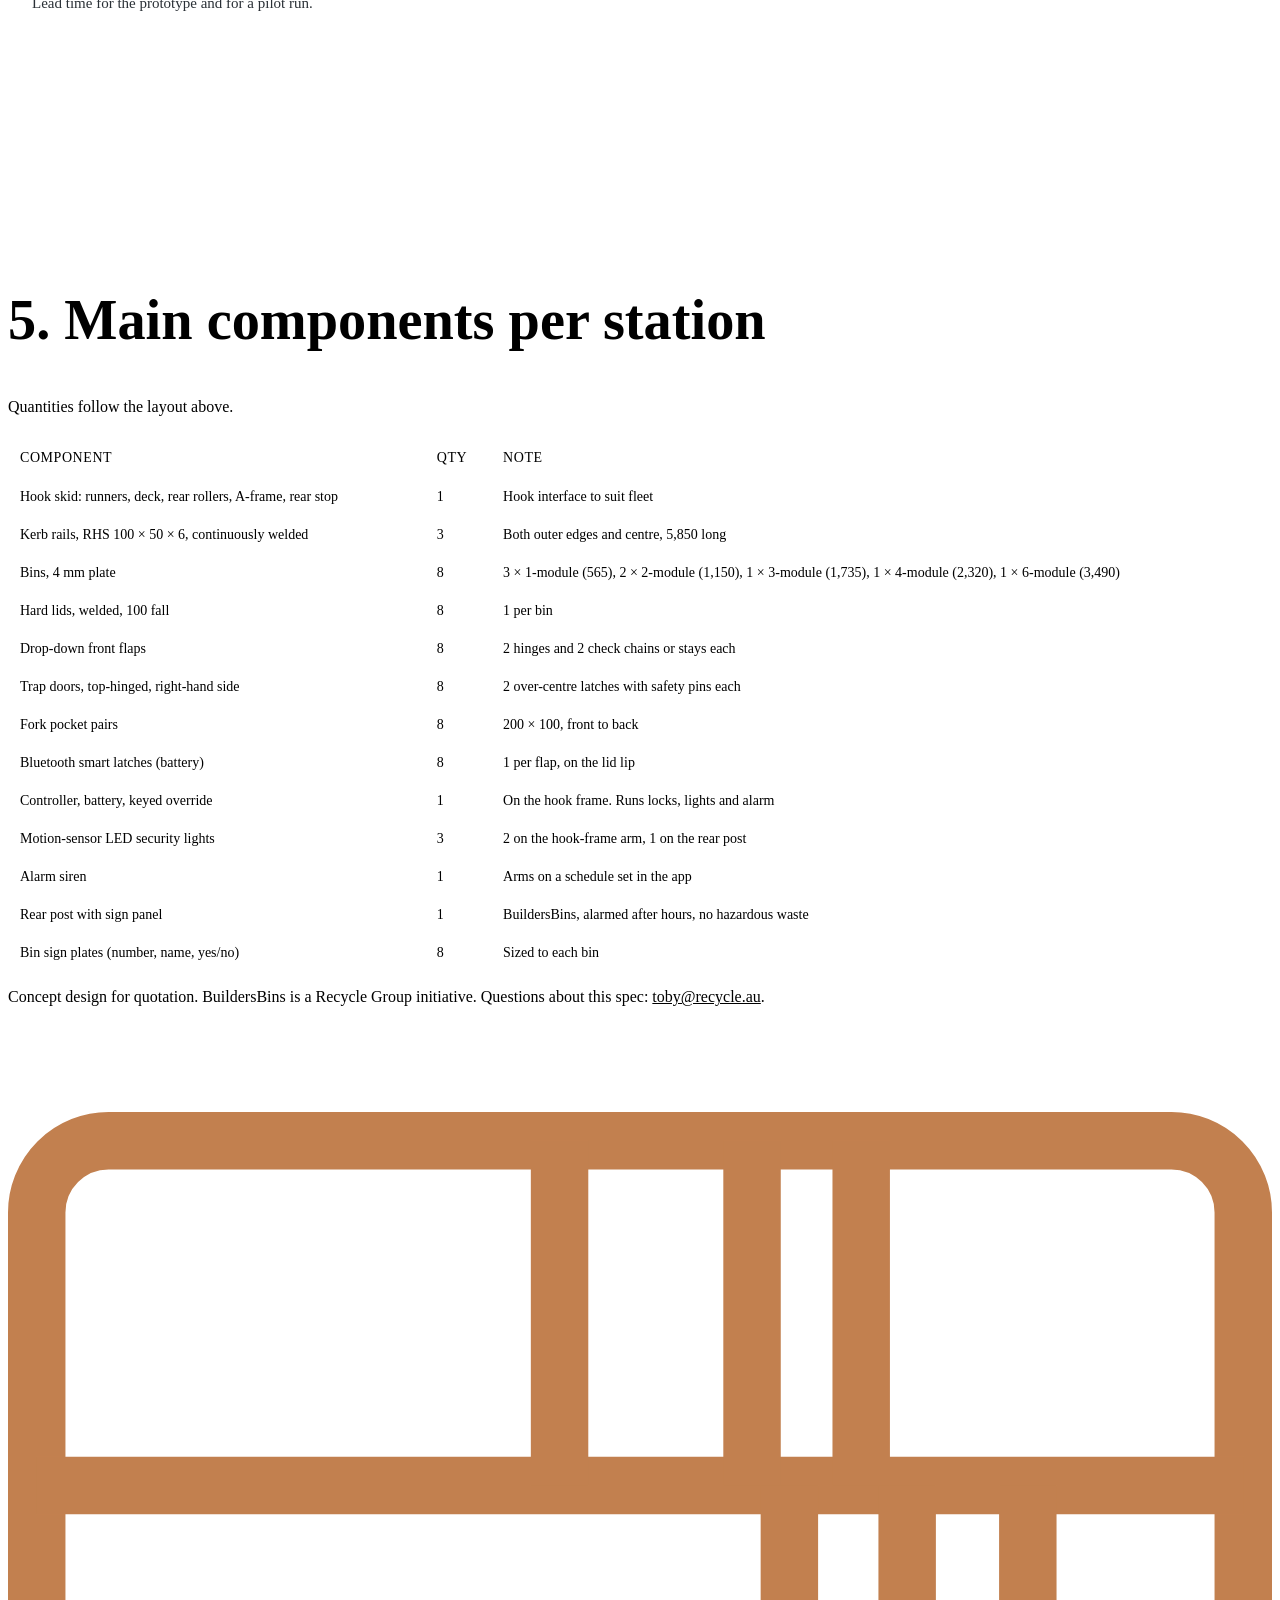
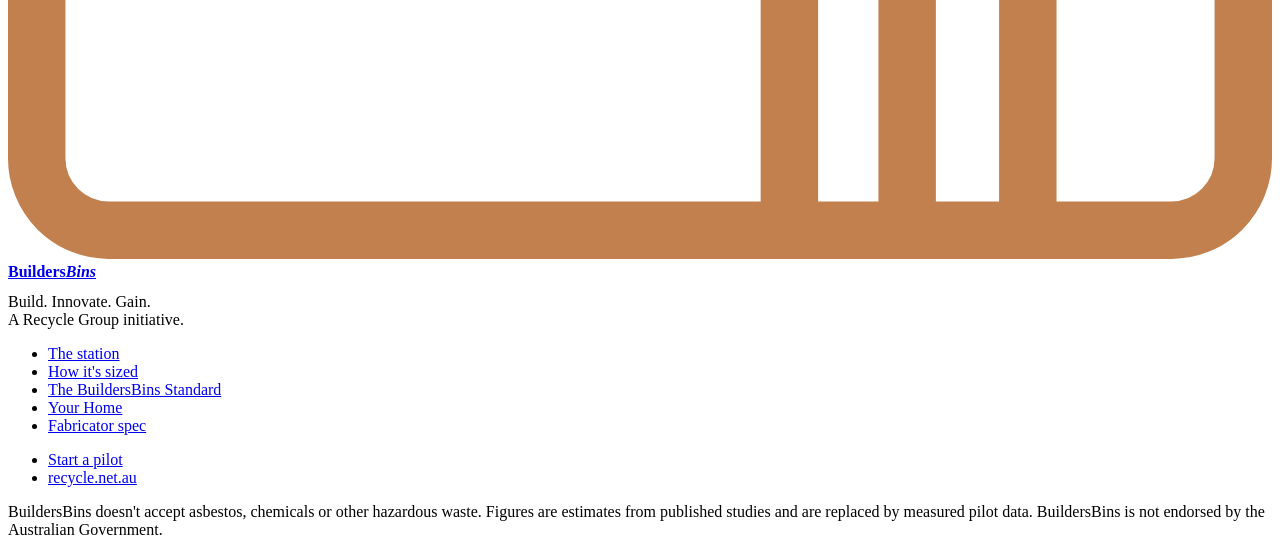
==== commit 7ef3efd8: "Fabrication pack Rev B: STEP, DXF flats, A3 drawing set, cut list; spec download link and clause upd" ====
--- a/spec.html
+++ b/spec.html
@@ -36,7 +36,7 @@
   <p class="kicker">Fabricator spec · Rev B · 20 October 2026</p>
   <h1>Build it to this.</h1>
   <p>A low hook-lift skid carrying eight stand-alone 4 mm steel bins, four per side, no higher than 2 m and no longer than 6.3 m. Each bin has a hard lid, a drop-down front flap and a trap door on its right-hand side for emptying. Change the bin sizes below and every drawing, dimension and quantity updates. Print it or save it as a PDF to send with a quote request.</p>
-  <div class="cta-row" style="margin-top:28px"><button type="button" class="btn btn-cu" id="printBtn">Print / Save as PDF</button><button type="button" class="btn btn-ghost" id="linkBtn">Copy link to this layout</button></div>
+  <div class="cta-row" style="margin-top:28px"><button type="button" class="btn btn-cu" id="printBtn">Print / Save as PDF</button><button type="button" class="btn btn-ghost" id="linkBtn">Copy link to this layout</button><a class="btn btn-ghost" href="downloads/BuildersBins-fabrication-pack-RevB.zip" download>Download fabrication pack (STEP, DXF, drawings)</a></div>
   <p class="status-key"><span class="st st-b">Design basis</span> set by this design &nbsp; <span class="st st-p">Proposed</span> our starting point, the fabricator can improve it &nbsp; <span class="st st-t">To confirm</span> needs the fabricator, engineer or operator</p>
 </div></div>
 
@@ -91,7 +91,7 @@
 <li><span class="st st-b">Design basis</span><b>Drop-down front flap from 1,200.</b> Bottom-hinged at 1,200, closes under the lid's front edge at 1,900. With the ridge at 2,000, the front edge sits 100 lower, so the flap tops out at 1,900, not 2,000.</li>
 <li><span class="st st-b">Design basis</span><b>Fork pockets 200 off the ground, bins behind a 100 rail.</b> Pocket underside 200 above the bin base: 200 off the ground when a bin stands on the ground, and 300 on the skid, so forks pass 100 clear over the skid's 100 rail.</li>
 <li><span class="st st-b">Design basis</span><b>Hard lid and a side trap door to empty.</b> Fixed 4 mm lid. Trap door on the right-hand side as you face the flap, hinged along its top edge.</li>
-<li><span class="st st-b">Design basis</span><b>Water runs off the roof.</b> Highest in the middle: each lid falls 100 from the ridge (2,000) to its front edge (1,900), like a gable roof, so nothing ponds. A 50 drip edge throws run-off clear of the flaps.</li>
+<li><span class="st st-b">Design basis</span><b>Water runs off the roof.</b> Highest in the middle: each lid falls 100 from the ridge (2,000) to its front edge (1,900), like a gable roof, so nothing ponds. The lid overhangs 20 and turns down 40 as a drip edge, throwing run-off clear of the flaps.</li>
 <li><span class="st st-b">Design basis</span><b>4 mm all sides.</b> Floor, front, back, both sides, lid, flap and trap door in 4 mm plate.</li>
 </ul></article>
 
@@ -102,7 +102,7 @@
 <li><span class="st st-b">Design basis</span><b>Kerb rails that can't be bent.</b> RHS 100 × 50 × 6 (C350), standing 100 high, along both outer edges and down the centre for the full 5,850 bin zone, plus an RHS rear stop. Continuously fillet-welded both sides to the 10 mm deck, ends capped and chamfered.</li>
 <li><span class="st st-b">Design basis</span>Bins sit 5 mm clear of the rails on each side, so they drop in without binding but can't move more than 5 mm across. Forks enter the pockets 100 above the rail top, so the forks never touch the rail.</li>
 <li><span class="st st-p">Proposed</span>10 mm rubber buffer strips on both side walls of every bin take up the 20 mm gaps between bins, so the row of four packs tight between the rear stop and the hook-end stop and can't slide on the road.</li>
-<li><span class="st st-p">Proposed</span>Two longitudinal runners and cross-members under a plate deck, with drain holes so any water on the deck drains away.</li>
+<li><span class="st st-p">Proposed</span>Two SHS 89 × 89 × 6 runners and SHS 89 × 89 × 5 cross-members under a 10 mm plate deck (deck top 99), with 30 mm drain holes beside every rail so water on the deck drains away.</li>
 <li><span class="st st-t">To confirm</span>Runner spacing, hook height (about 1,450 shown), roller size and whether a 100 deck suits the operator's hook trucks. If the fleet needs taller runners, every height on this sheet rises by the same amount, so the bins would have to drop to stay under 2,000.</li>
 </ul></article>
 
@@ -118,12 +118,12 @@
 <article><h3>4.5 Hard lid and water</h3><ul>
 <li><span class="st st-b">Design basis</span>Fixed 4 mm lid, welded, highest at the back edge where the two rows meet (2,000), falling 100 to the front edge (1,900).</li>
 <li><span class="st st-b">Design basis</span>The roof reads as one gable: each lid rises from its front edge to the ridge down the middle, with a copper ridge line along the top.</li>
-<li><span class="st st-p">Proposed</span>Lid turns down 30 at the front as a drip edge, over the top of the closed flap, so rain runs off clear of the opening. A capping strip along the ridge covers the gap between the two rows.</li>
+<li><span class="st st-p">Proposed</span>Lid overhangs 20 and turns down 40 at the front as a drip edge, over the top of the closed flap, so rain runs off clear of the opening. A capping strip along the ridge covers the gap between the two rows.</li>
 <li><span class="st st-p">Proposed</span>Floor drain hole with a plug at the lowest corner so plasterboard and cardboard can be drained before tipping.</li>
 </ul></article>
 
 <article><h3>4.6 Drop-down front flap</h3><ul>
-<li><span class="st st-b">Design basis</span>One flap per bin, bottom-hinged at 1,200, closing to 1,900 under the lid edge. Clear opening the bin width less 70, about 690 high.</li>
+<li><span class="st st-b">Design basis</span>One flap per bin, bottom-hinged at 1,200, closing to 1,900 under the lid edge. Flap the bin width less 72, about 666 high, with 25 folded edges.</li>
 <li><span class="st st-p">Proposed</span>Two check chains or stays hold the flap level as a loading ledge for sheets and offcuts. Unclip them and the flap hangs straight down against the front.</li>
 <li><span class="st st-p">Proposed</span>Folded edges for stiffness, rubber buffers where it meets the front, and no pinch point at the hinge.</li>
 </ul></article>
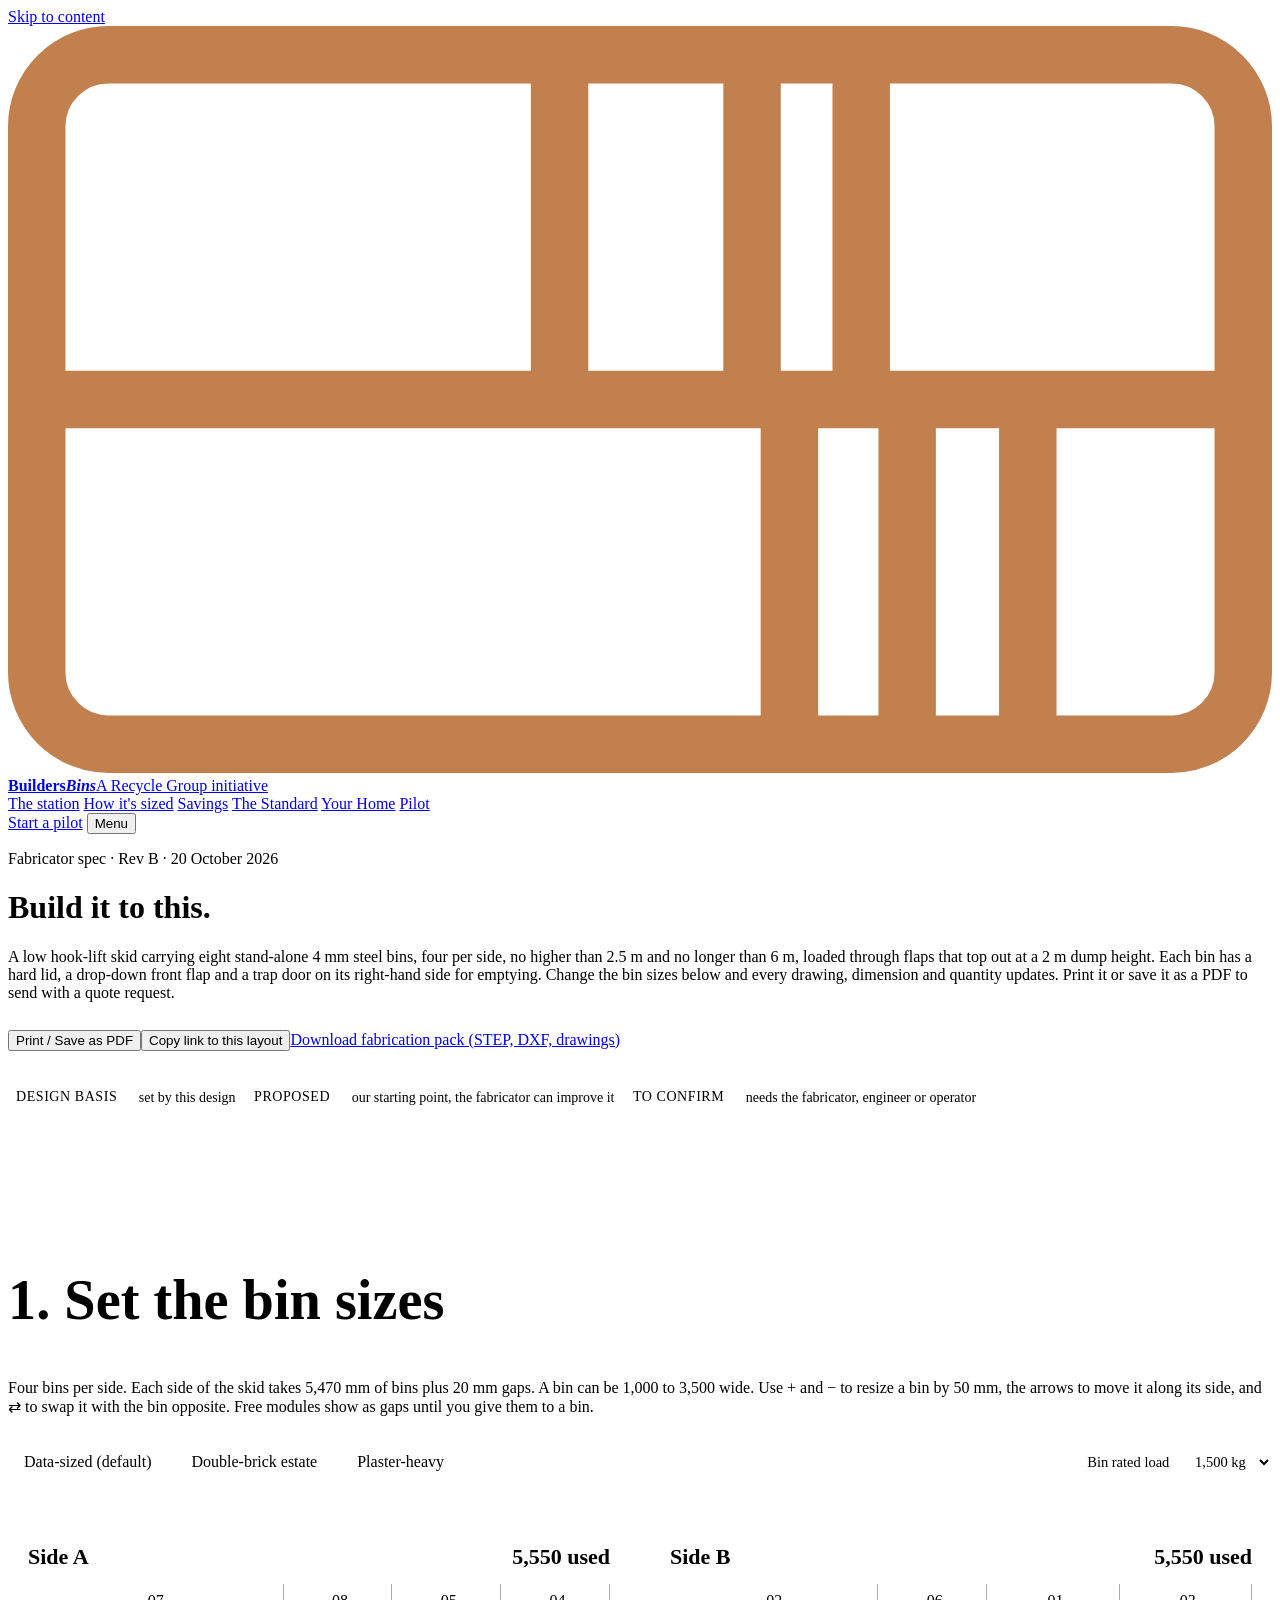
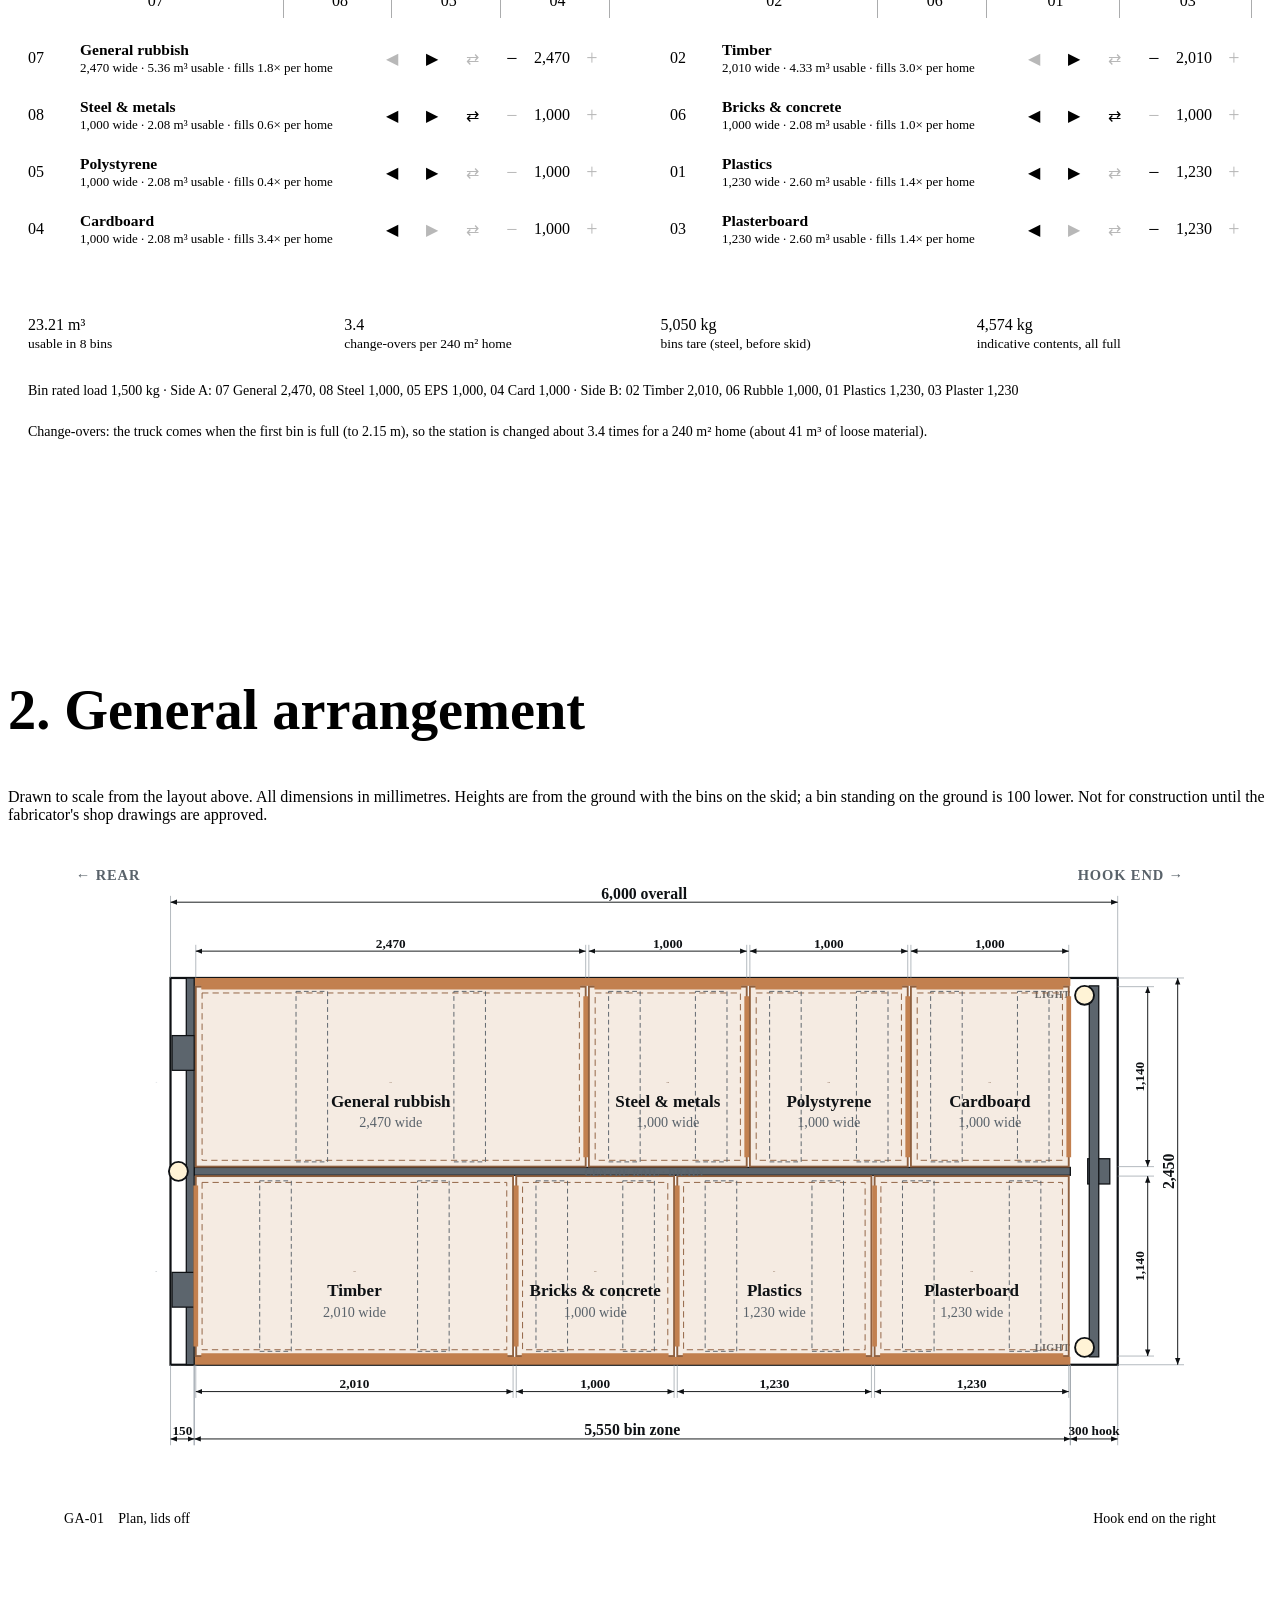
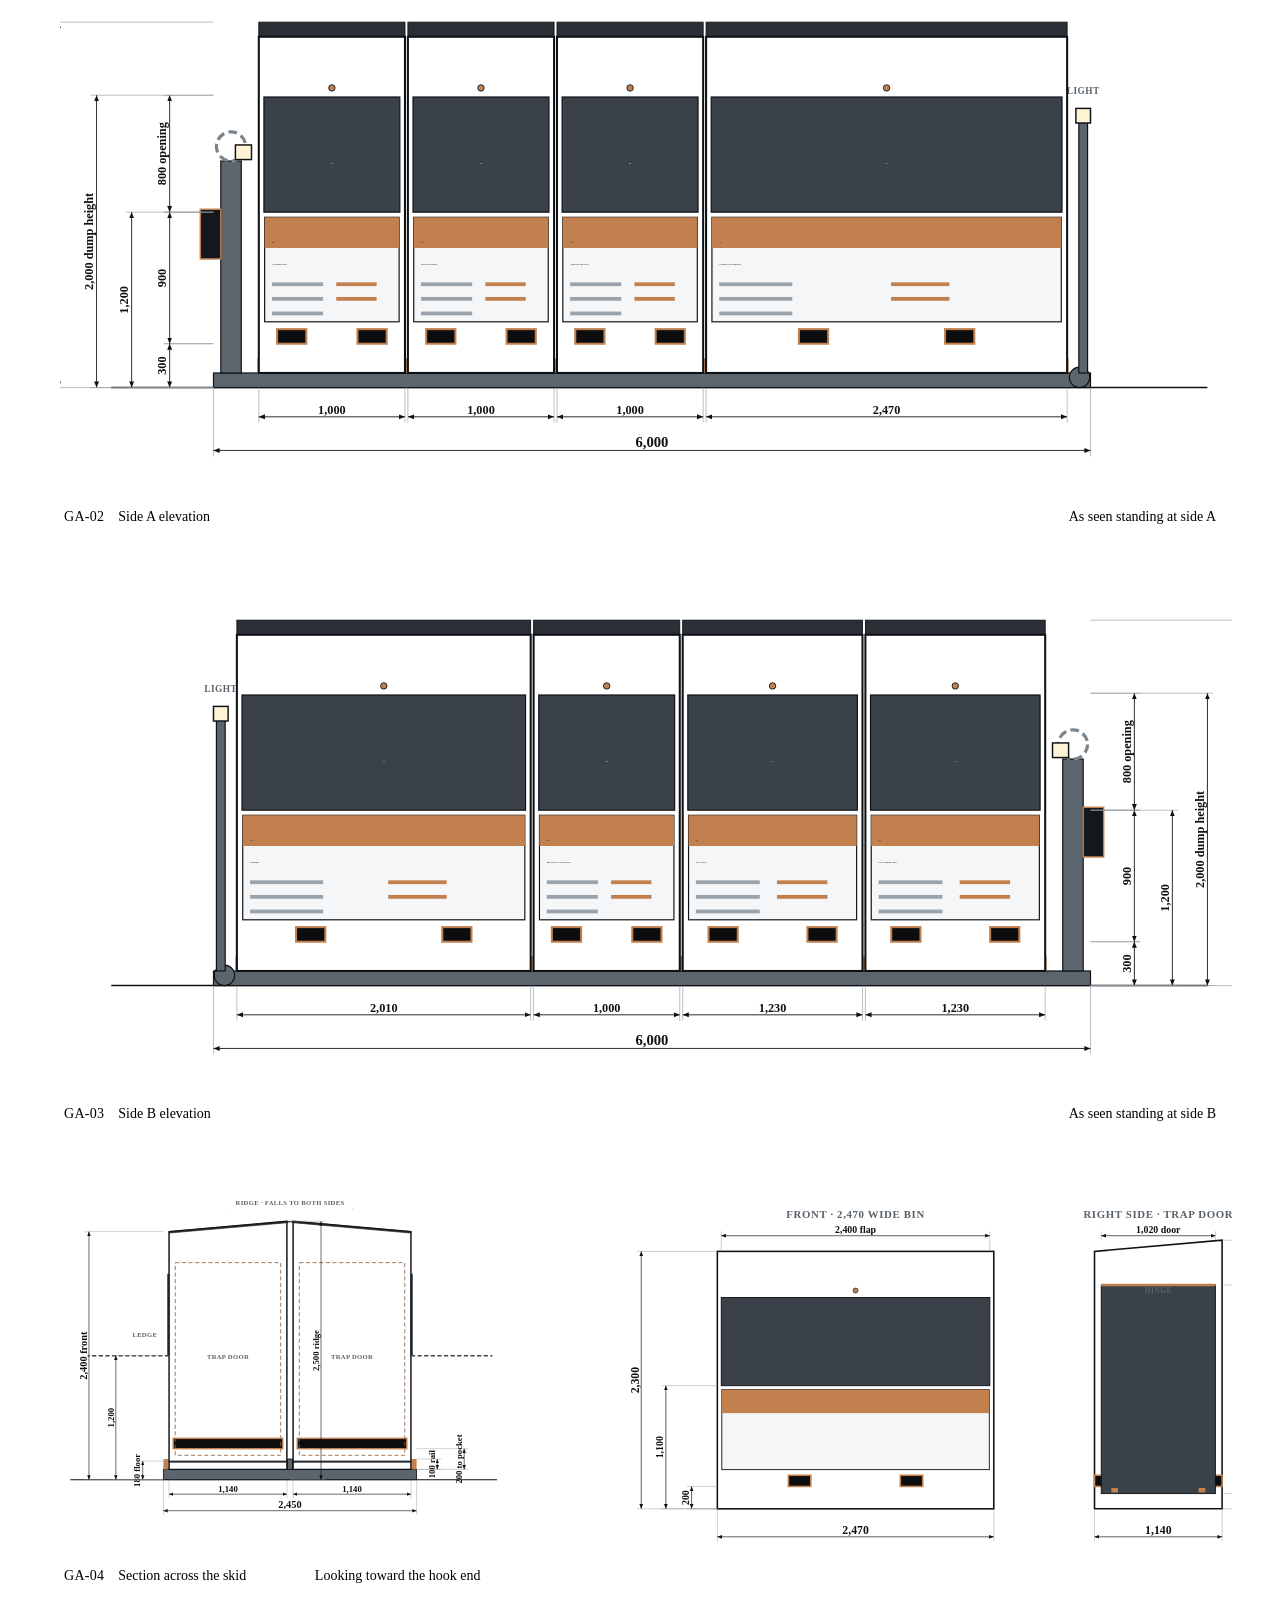
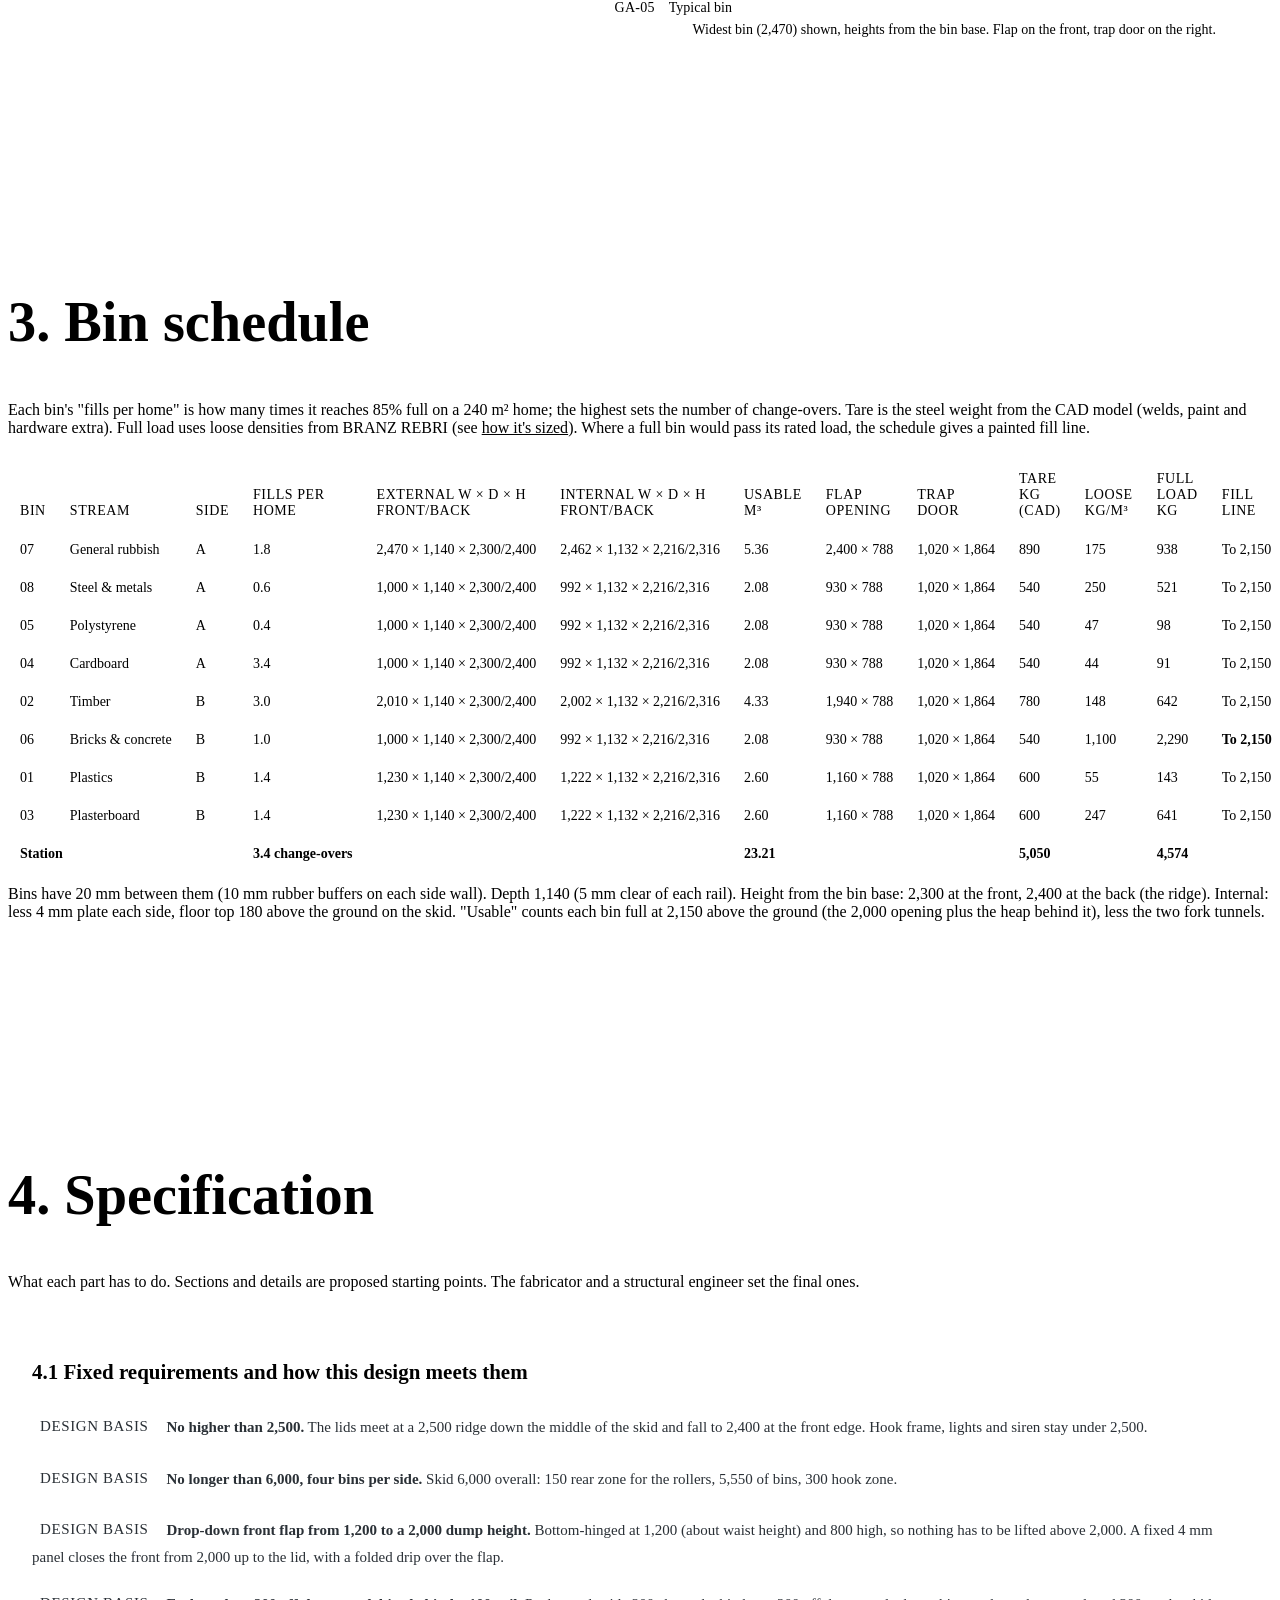
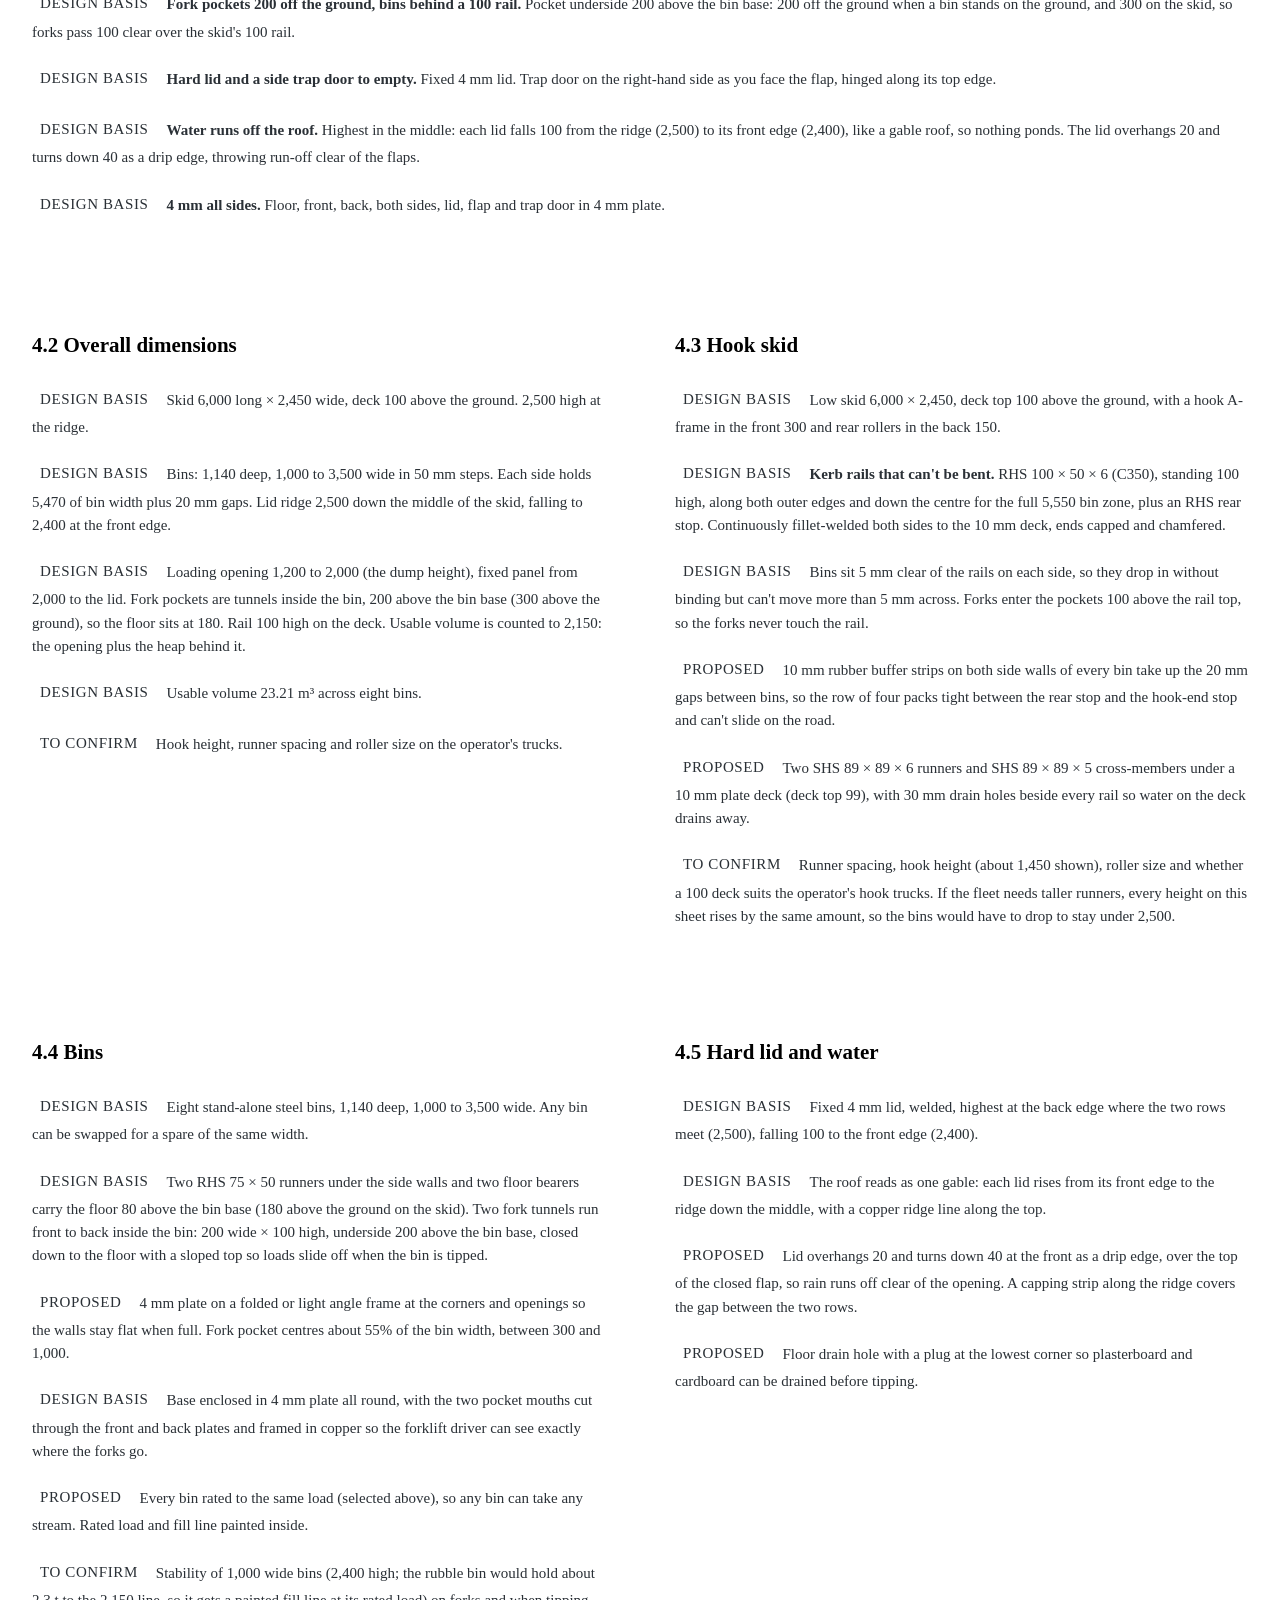
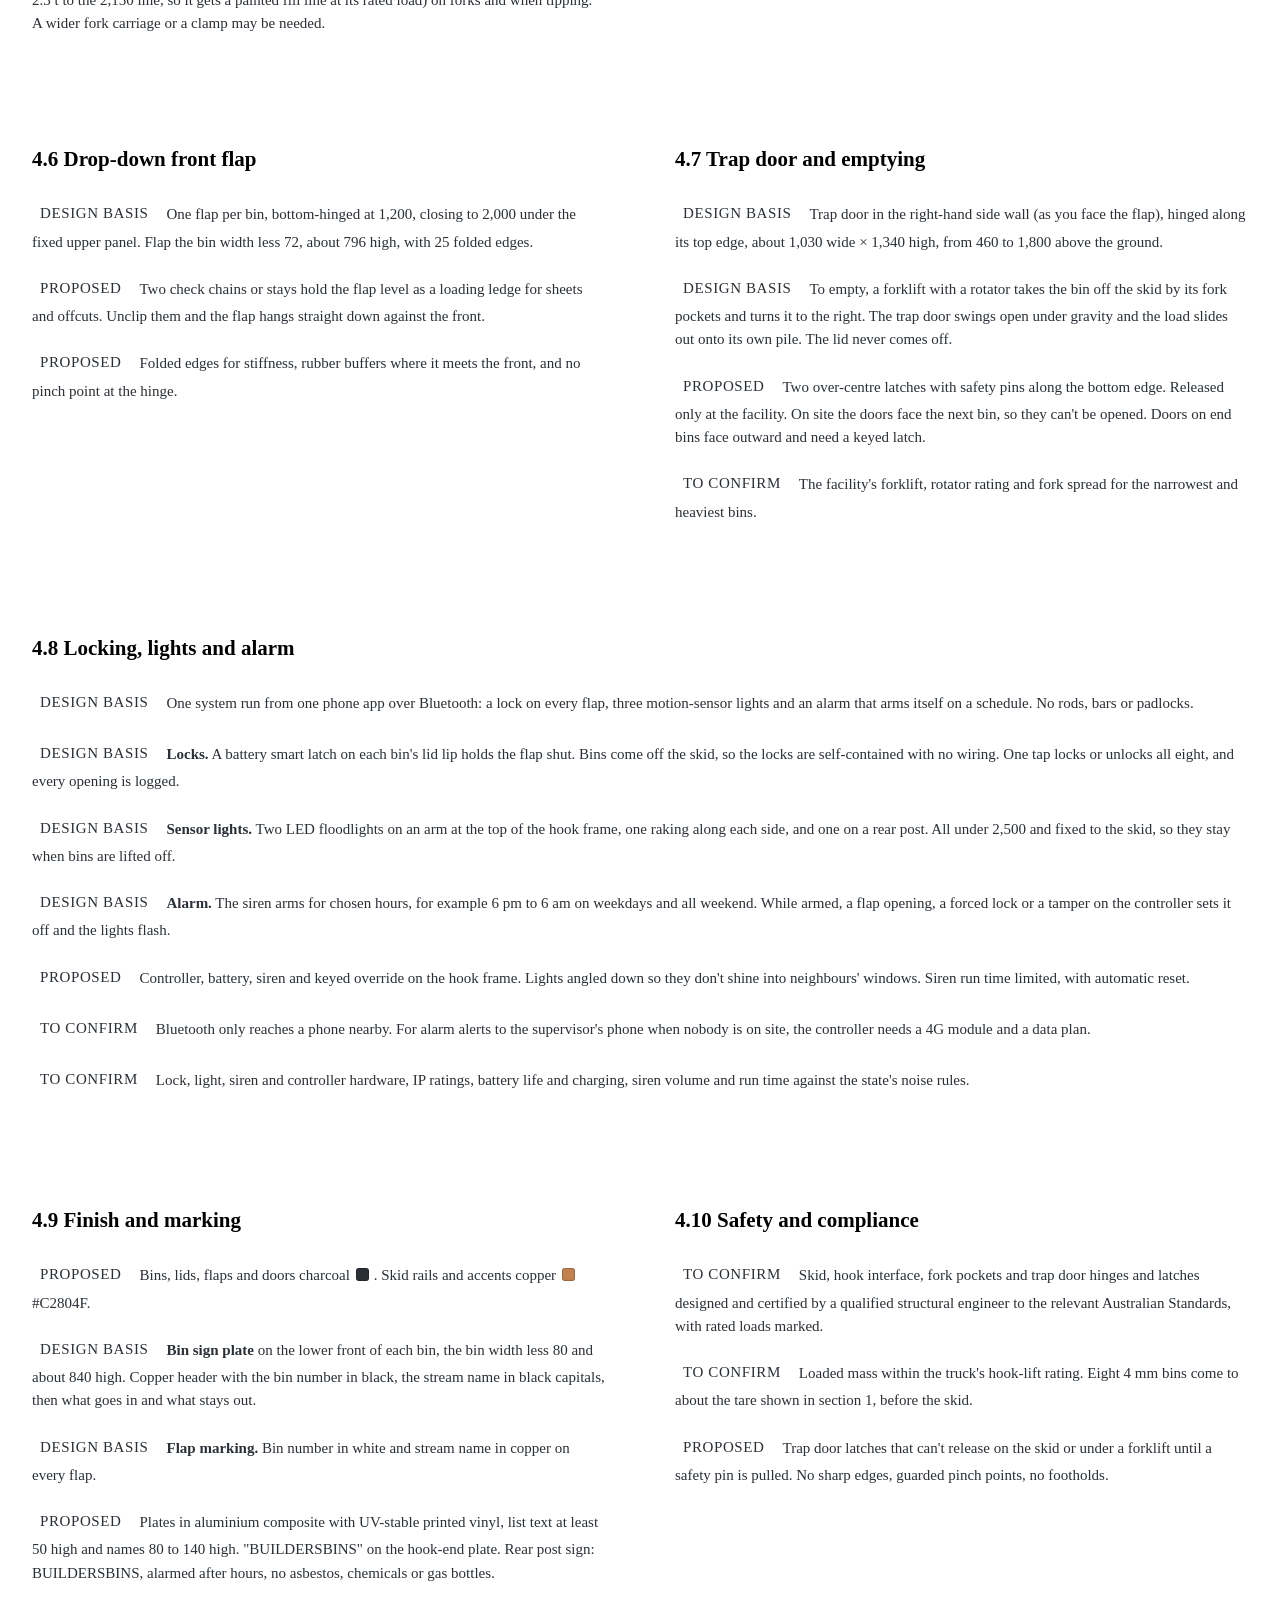
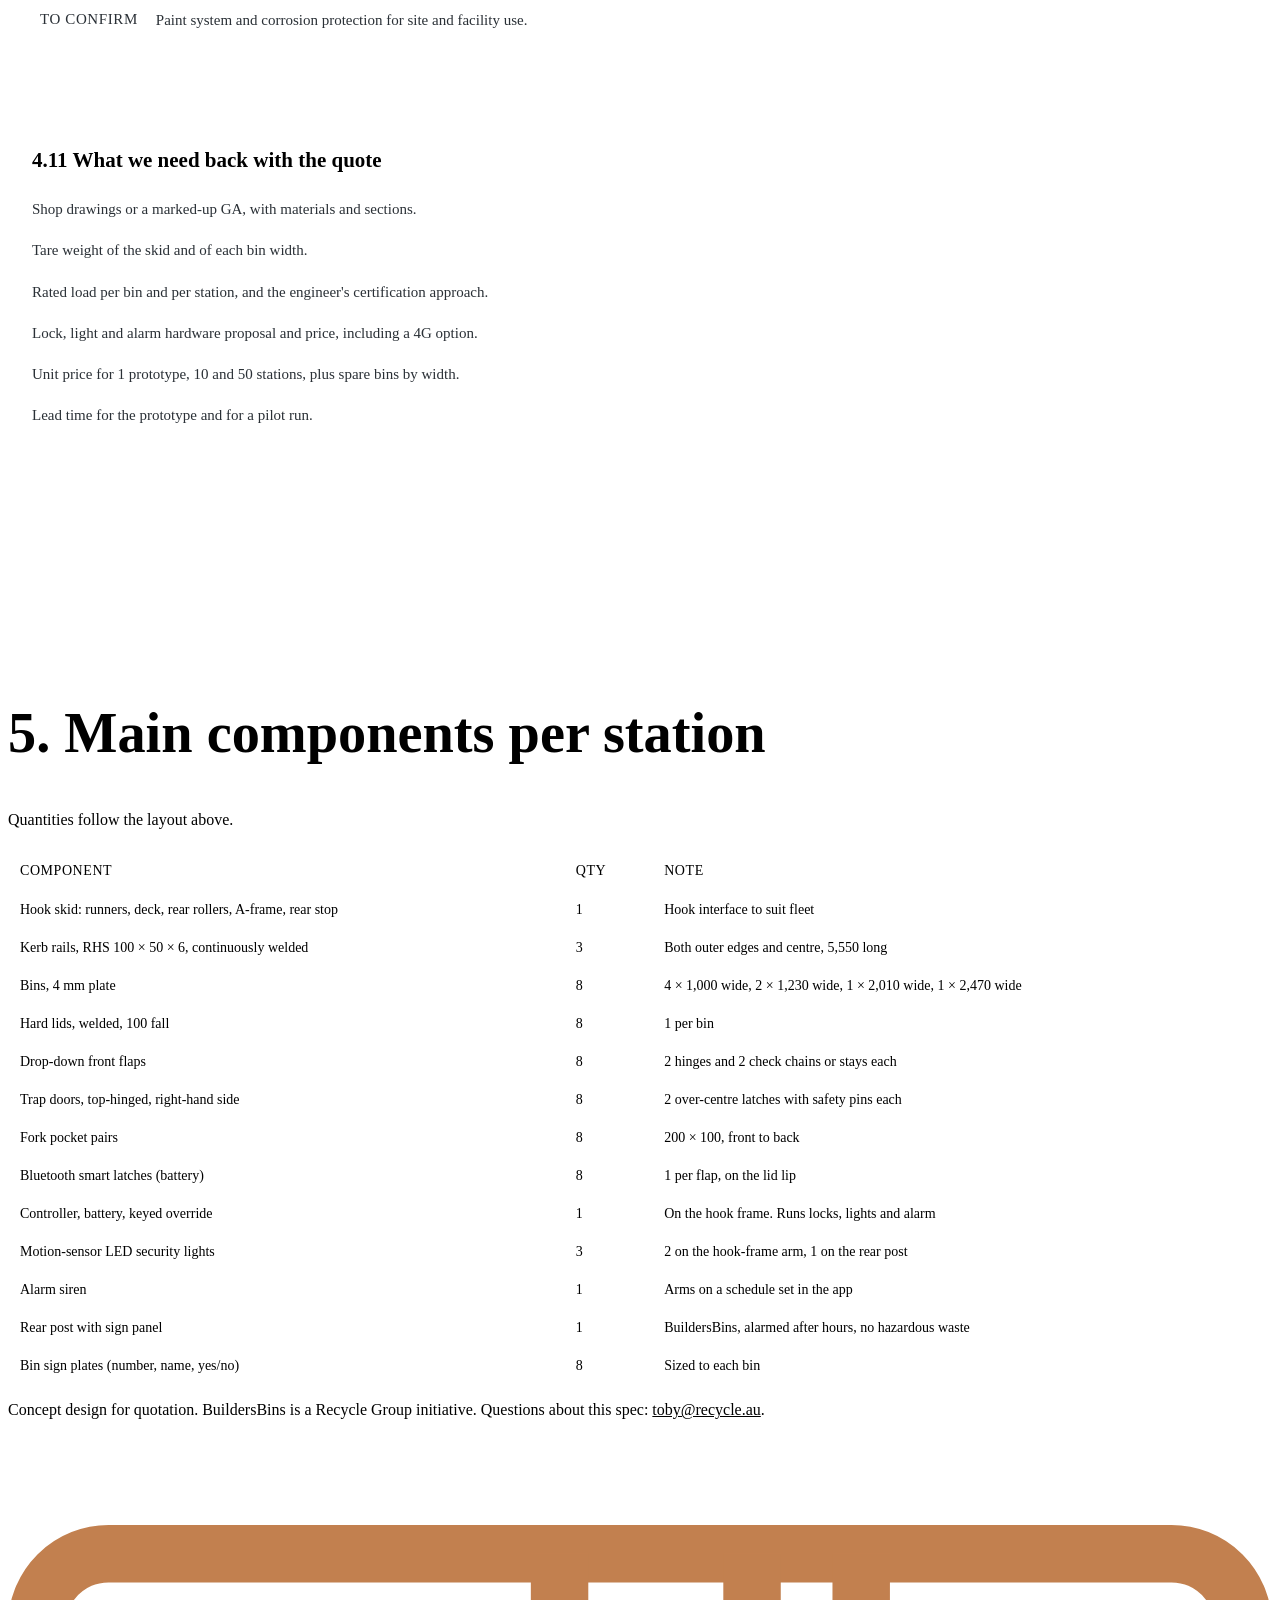
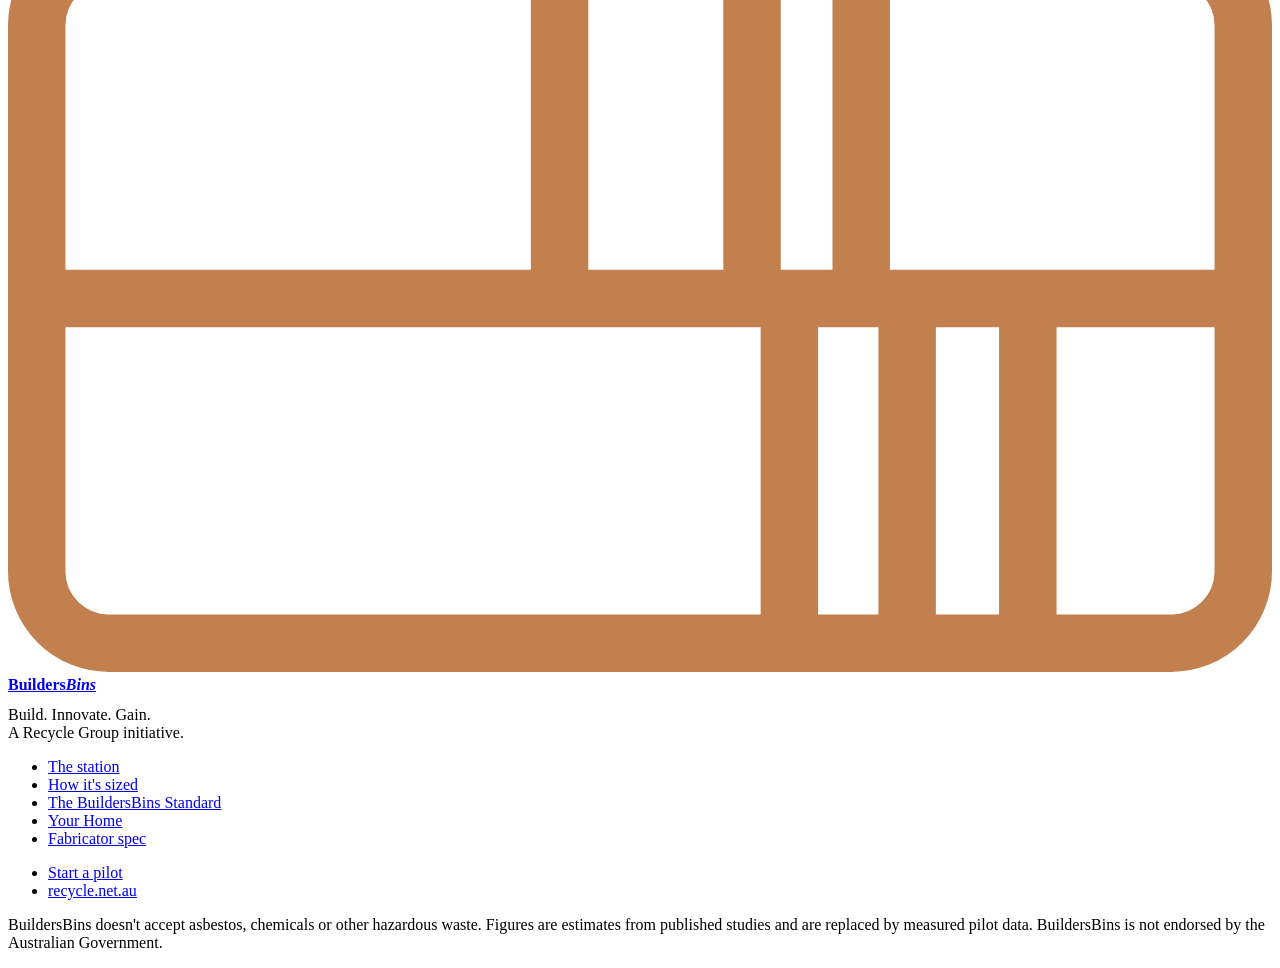
==== commit 49b2e8b3: "Resize station to 6.0 m long, 2.5 m high, 2 m dump height; bins 1,000-2,470 wide; fork tunnels insid" ====
--- a/spec.html
+++ b/spec.html
@@ -35,7 +35,7 @@
 <div class="page-hero"><div class="wrap">
   <p class="kicker">Fabricator spec · Rev B · 20 October 2026</p>
   <h1>Build it to this.</h1>
-  <p>A low hook-lift skid carrying eight stand-alone 4 mm steel bins, four per side, no higher than 2 m and no longer than 6.3 m. Each bin has a hard lid, a drop-down front flap and a trap door on its right-hand side for emptying. Change the bin sizes below and every drawing, dimension and quantity updates. Print it or save it as a PDF to send with a quote request.</p>
+  <p>A low hook-lift skid carrying eight stand-alone 4 mm steel bins, four per side, no higher than 2.5 m and no longer than 6 m, loaded through flaps that top out at a 2 m dump height. Each bin has a hard lid, a drop-down front flap and a trap door on its right-hand side for emptying. Change the bin sizes below and every drawing, dimension and quantity updates. Print it or save it as a PDF to send with a quote request.</p>
   <div class="cta-row" style="margin-top:28px"><button type="button" class="btn btn-cu" id="printBtn">Print / Save as PDF</button><button type="button" class="btn btn-ghost" id="linkBtn">Copy link to this layout</button><a class="btn btn-ghost" href="downloads/BuildersBins-fabrication-pack-RevB.zip" download>Download fabrication pack (STEP, DXF, drawings)</a></div>
   <p class="status-key"><span class="st st-b">Design basis</span> set by this design &nbsp; <span class="st st-p">Proposed</span> our starting point, the fabricator can improve it &nbsp; <span class="st st-t">To confirm</span> needs the fabricator, engineer or operator</p>
 </div></div>
@@ -43,7 +43,7 @@
 <section class="cfg-sec" aria-labelledby="cfgTitle">
   <div class="wrap">
     <div class="sec-head"><h2 id="cfgTitle">1. Set the bin sizes</h2>
-    <p>Four bins per side. Each side of the skid is ten 585 mm modules, and a bin is one to six modules wide. Use + and − to resize a bin, the arrows to move it along its side, and ⇄ to swap it with the bin opposite. Free modules show as gaps until you give them to a bin.</p></div>
+    <p>Four bins per side. Each side of the skid takes 5,470 mm of bins plus 20 mm gaps. A bin can be 1,000 to 3,500 wide. Use + and − to resize a bin by 50 mm, the arrows to move it along its side, and ⇄ to swap it with the bin opposite. Free modules show as gaps until you give them to a bin.</p></div>
     <div class="cfg-top">
       <div class="presets" role="group" aria-label="Layouts">
         <button type="button" data-preset="default" class="chip is-on">Data-sized (default)</button>
@@ -74,9 +74,9 @@
 
 <section class="paper-sec" aria-labelledby="schTitle">
   <div class="wrap">
-    <div class="sec-head"><h2 id="schTitle">3. Bin schedule</h2><p>Bin sizes follow from the module count. Tare is an estimate from 4 mm plate plus 25% for the base, pockets and frames. Full load uses loose densities from BRANZ REBRI (see <a href="method.html">how it's sized</a>). Where a full bin would pass its rated load, the schedule gives a painted fill line.</p></div>
+    <div class="sec-head"><h2 id="schTitle">3. Bin schedule</h2><p>Each bin's "fills per home" is how many times it reaches 85% full on a 240 m² home; the highest sets the number of change-overs. Tare is the steel weight from the CAD model (welds, paint and hardware extra). Full load uses loose densities from BRANZ REBRI (see <a href="method.html">how it's sized</a>). Where a full bin would pass its rated load, the schedule gives a painted fill line.</p></div>
     <div class="tscroll"><table class="sched" id="sched"></table></div>
-    <p class="src" style="margin-top:12px">Bin width = modules × 585 − 20 (10 mm clearance each side). Depth 1,140 (5 mm clear of each rail). Height from the bin base: 1,800 at the front, 1,900 at the back (the ridge). Internal: less 4 mm plate each side, floor 400 above the ground on the skid.</p>
+    <p class="src" style="margin-top:12px">Bins have 20 mm between them (10 mm rubber buffers on each side wall). Depth 1,140 (5 mm clear of each rail). Height from the bin base: 2,300 at the front, 2,400 at the back (the ridge). Internal: less 4 mm plate each side, floor top 180 above the ground on the skid. "Usable" counts each bin full at 2,150 above the ground (the 2,000 opening plus the heap behind it), less the two fork tunnels.</p>
   </div>
 </section>
 
@@ -86,44 +86,44 @@
     <div class="clauses" id="clauses">
 
 <article class="wide"><h3>4.1 Fixed requirements and how this design meets them</h3><ul>
-<li><span class="st st-b">Design basis</span><b>No higher than 2,000.</b> The lids meet at a 2,000 ridge down the middle of the skid and fall to 1,900 at the front edge. Hook frame, lights and siren stay under 2,000.</li>
-<li><span class="st st-b">Design basis</span><b>No longer than 6,300, four bins per side.</b> Skid 6,300 overall: 150 rear zone for the rollers, 5,850 of bins (ten 585 mm modules), 300 hook zone.</li>
-<li><span class="st st-b">Design basis</span><b>Drop-down front flap from 1,200.</b> Bottom-hinged at 1,200, closes under the lid's front edge at 1,900. With the ridge at 2,000, the front edge sits 100 lower, so the flap tops out at 1,900, not 2,000.</li>
+<li><span class="st st-b">Design basis</span><b>No higher than 2,500.</b> The lids meet at a 2,500 ridge down the middle of the skid and fall to 2,400 at the front edge. Hook frame, lights and siren stay under 2,500.</li>
+<li><span class="st st-b">Design basis</span><b>No longer than 6,000, four bins per side.</b> Skid 6,000 overall: 150 rear zone for the rollers, 5,550 of bins, 300 hook zone.</li>
+<li><span class="st st-b">Design basis</span><b>Drop-down front flap from 1,200 to a 2,000 dump height.</b> Bottom-hinged at 1,200 (about waist height) and 800 high, so nothing has to be lifted above 2,000. A fixed 4 mm panel closes the front from 2,000 up to the lid, with a folded drip over the flap.</li>
 <li><span class="st st-b">Design basis</span><b>Fork pockets 200 off the ground, bins behind a 100 rail.</b> Pocket underside 200 above the bin base: 200 off the ground when a bin stands on the ground, and 300 on the skid, so forks pass 100 clear over the skid's 100 rail.</li>
 <li><span class="st st-b">Design basis</span><b>Hard lid and a side trap door to empty.</b> Fixed 4 mm lid. Trap door on the right-hand side as you face the flap, hinged along its top edge.</li>
-<li><span class="st st-b">Design basis</span><b>Water runs off the roof.</b> Highest in the middle: each lid falls 100 from the ridge (2,000) to its front edge (1,900), like a gable roof, so nothing ponds. The lid overhangs 20 and turns down 40 as a drip edge, throwing run-off clear of the flaps.</li>
+<li><span class="st st-b">Design basis</span><b>Water runs off the roof.</b> Highest in the middle: each lid falls 100 from the ridge (2,500) to its front edge (2,400), like a gable roof, so nothing ponds. The lid overhangs 20 and turns down 40 as a drip edge, throwing run-off clear of the flaps.</li>
 <li><span class="st st-b">Design basis</span><b>4 mm all sides.</b> Floor, front, back, both sides, lid, flap and trap door in 4 mm plate.</li>
 </ul></article>
 
 <article><h3>4.2 Overall dimensions</h3><ul id="dimList"></ul></article>
 
 <article><h3>4.3 Hook skid</h3><ul>
-<li><span class="st st-b">Design basis</span>Low skid 6,300 × 2,450, deck top 100 above the ground, with a hook A-frame in the front 300 and rear rollers in the back 150.</li>
-<li><span class="st st-b">Design basis</span><b>Kerb rails that can't be bent.</b> RHS 100 × 50 × 6 (C350), standing 100 high, along both outer edges and down the centre for the full 5,850 bin zone, plus an RHS rear stop. Continuously fillet-welded both sides to the 10 mm deck, ends capped and chamfered.</li>
+<li><span class="st st-b">Design basis</span>Low skid 6,000 × 2,450, deck top 100 above the ground, with a hook A-frame in the front 300 and rear rollers in the back 150.</li>
+<li><span class="st st-b">Design basis</span><b>Kerb rails that can't be bent.</b> RHS 100 × 50 × 6 (C350), standing 100 high, along both outer edges and down the centre for the full 5,550 bin zone, plus an RHS rear stop. Continuously fillet-welded both sides to the 10 mm deck, ends capped and chamfered.</li>
 <li><span class="st st-b">Design basis</span>Bins sit 5 mm clear of the rails on each side, so they drop in without binding but can't move more than 5 mm across. Forks enter the pockets 100 above the rail top, so the forks never touch the rail.</li>
 <li><span class="st st-p">Proposed</span>10 mm rubber buffer strips on both side walls of every bin take up the 20 mm gaps between bins, so the row of four packs tight between the rear stop and the hook-end stop and can't slide on the road.</li>
 <li><span class="st st-p">Proposed</span>Two SHS 89 × 89 × 6 runners and SHS 89 × 89 × 5 cross-members under a 10 mm plate deck (deck top 99), with 30 mm drain holes beside every rail so water on the deck drains away.</li>
-<li><span class="st st-t">To confirm</span>Runner spacing, hook height (about 1,450 shown), roller size and whether a 100 deck suits the operator's hook trucks. If the fleet needs taller runners, every height on this sheet rises by the same amount, so the bins would have to drop to stay under 2,000.</li>
+<li><span class="st st-t">To confirm</span>Runner spacing, hook height (about 1,450 shown), roller size and whether a 100 deck suits the operator's hook trucks. If the fleet needs taller runners, every height on this sheet rises by the same amount, so the bins would have to drop to stay under 2,500.</li>
 </ul></article>
 
 <article><h3>4.4 Bins</h3><ul>
-<li><span class="st st-b">Design basis</span>Eight stand-alone steel bins, 1,140 deep, one to six modules wide. Any bin can be swapped for a spare of the same width.</li>
-<li><span class="st st-b">Design basis</span>Base 300 high: two runners under the side walls, then two fork pockets 200 wide × 100 high running front to back, underside 200 above the bin base. Floor 300 above the bin base (400 above the ground on the skid).</li>
+<li><span class="st st-b">Design basis</span>Eight stand-alone steel bins, 1,140 deep, 1,000 to 3,500 wide. Any bin can be swapped for a spare of the same width.</li>
+<li><span class="st st-b">Design basis</span>Two RHS 75 × 50 runners under the side walls and two floor bearers carry the floor 80 above the bin base (180 above the ground on the skid). Two fork tunnels run front to back inside the bin: 200 wide × 100 high, underside 200 above the bin base, closed down to the floor with a sloped top so loads slide off when the bin is tipped.</li>
 <li><span class="st st-p">Proposed</span>4 mm plate on a folded or light angle frame at the corners and openings so the walls stay flat when full. Fork pocket centres about 55% of the bin width, between 300 and 1,000.</li>
 <li><span class="st st-b">Design basis</span>Base enclosed in 4 mm plate all round, with the two pocket mouths cut through the front and back plates and framed in copper so the forklift driver can see exactly where the forks go.</li>
 <li><span class="st st-p">Proposed</span>Every bin rated to the same load (selected above), so any bin can take any stream. Rated load and fill line painted inside.</li>
-<li><span class="st st-t">To confirm</span>Stability of one-module bins (565 wide, up to 1,900 high) on forks and when tipping. A wider fork carriage or a clamp may be needed.</li>
+<li><span class="st st-t">To confirm</span>Stability of 1,000 wide bins (2,400 high; the rubble bin would hold about 2.3 t to the 2,150 line, so it gets a painted fill line at its rated load) on forks and when tipping. A wider fork carriage or a clamp may be needed.</li>
 </ul></article>
 
 <article><h3>4.5 Hard lid and water</h3><ul>
-<li><span class="st st-b">Design basis</span>Fixed 4 mm lid, welded, highest at the back edge where the two rows meet (2,000), falling 100 to the front edge (1,900).</li>
+<li><span class="st st-b">Design basis</span>Fixed 4 mm lid, welded, highest at the back edge where the two rows meet (2,500), falling 100 to the front edge (2,400).</li>
 <li><span class="st st-b">Design basis</span>The roof reads as one gable: each lid rises from its front edge to the ridge down the middle, with a copper ridge line along the top.</li>
 <li><span class="st st-p">Proposed</span>Lid overhangs 20 and turns down 40 at the front as a drip edge, over the top of the closed flap, so rain runs off clear of the opening. A capping strip along the ridge covers the gap between the two rows.</li>
 <li><span class="st st-p">Proposed</span>Floor drain hole with a plug at the lowest corner so plasterboard and cardboard can be drained before tipping.</li>
 </ul></article>
 
 <article><h3>4.6 Drop-down front flap</h3><ul>
-<li><span class="st st-b">Design basis</span>One flap per bin, bottom-hinged at 1,200, closing to 1,900 under the lid edge. Flap the bin width less 72, about 666 high, with 25 folded edges.</li>
+<li><span class="st st-b">Design basis</span>One flap per bin, bottom-hinged at 1,200, closing to 2,000 under the fixed upper panel. Flap the bin width less 72, about 796 high, with 25 folded edges.</li>
 <li><span class="st st-p">Proposed</span>Two check chains or stays hold the flap level as a loading ledge for sheets and offcuts. Unclip them and the flap hangs straight down against the front.</li>
 <li><span class="st st-p">Proposed</span>Folded edges for stiffness, rubber buffers where it meets the front, and no pinch point at the hinge.</li>
 </ul></article>
@@ -138,7 +138,7 @@
 <article class="wide"><h3>4.8 Locking, lights and alarm</h3><ul>
 <li><span class="st st-b">Design basis</span>One system run from one phone app over Bluetooth: a lock on every flap, three motion-sensor lights and an alarm that arms itself on a schedule. No rods, bars or padlocks.</li>
 <li><span class="st st-b">Design basis</span><b>Locks.</b> A battery smart latch on each bin's lid lip holds the flap shut. Bins come off the skid, so the locks are self-contained with no wiring. One tap locks or unlocks all eight, and every opening is logged.</li>
-<li><span class="st st-b">Design basis</span><b>Sensor lights.</b> Two LED floodlights on an arm at the top of the hook frame, one raking along each side, and one on a rear post. All under 2,000 and fixed to the skid, so they stay when bins are lifted off.</li>
+<li><span class="st st-b">Design basis</span><b>Sensor lights.</b> Two LED floodlights on an arm at the top of the hook frame, one raking along each side, and one on a rear post. All under 2,500 and fixed to the skid, so they stay when bins are lifted off.</li>
 <li><span class="st st-b">Design basis</span><b>Alarm.</b> The siren arms for chosen hours, for example 6 pm to 6 am on weekdays and all weekend. While armed, a flap opening, a forced lock or a tamper on the controller sets it off and the lights flash.</li>
 <li><span class="st st-p">Proposed</span>Controller, battery, siren and keyed override on the hook frame. Lights angled down so they don't shine into neighbours' windows. Siren run time limited, with automatic reset.</li>
 <li><span class="st st-t">To confirm</span>Bluetooth only reaches a phone nearby. For alarm alerts to the supervisor's phone when nobody is on site, the controller needs a 4G module and a data plan.</li>
